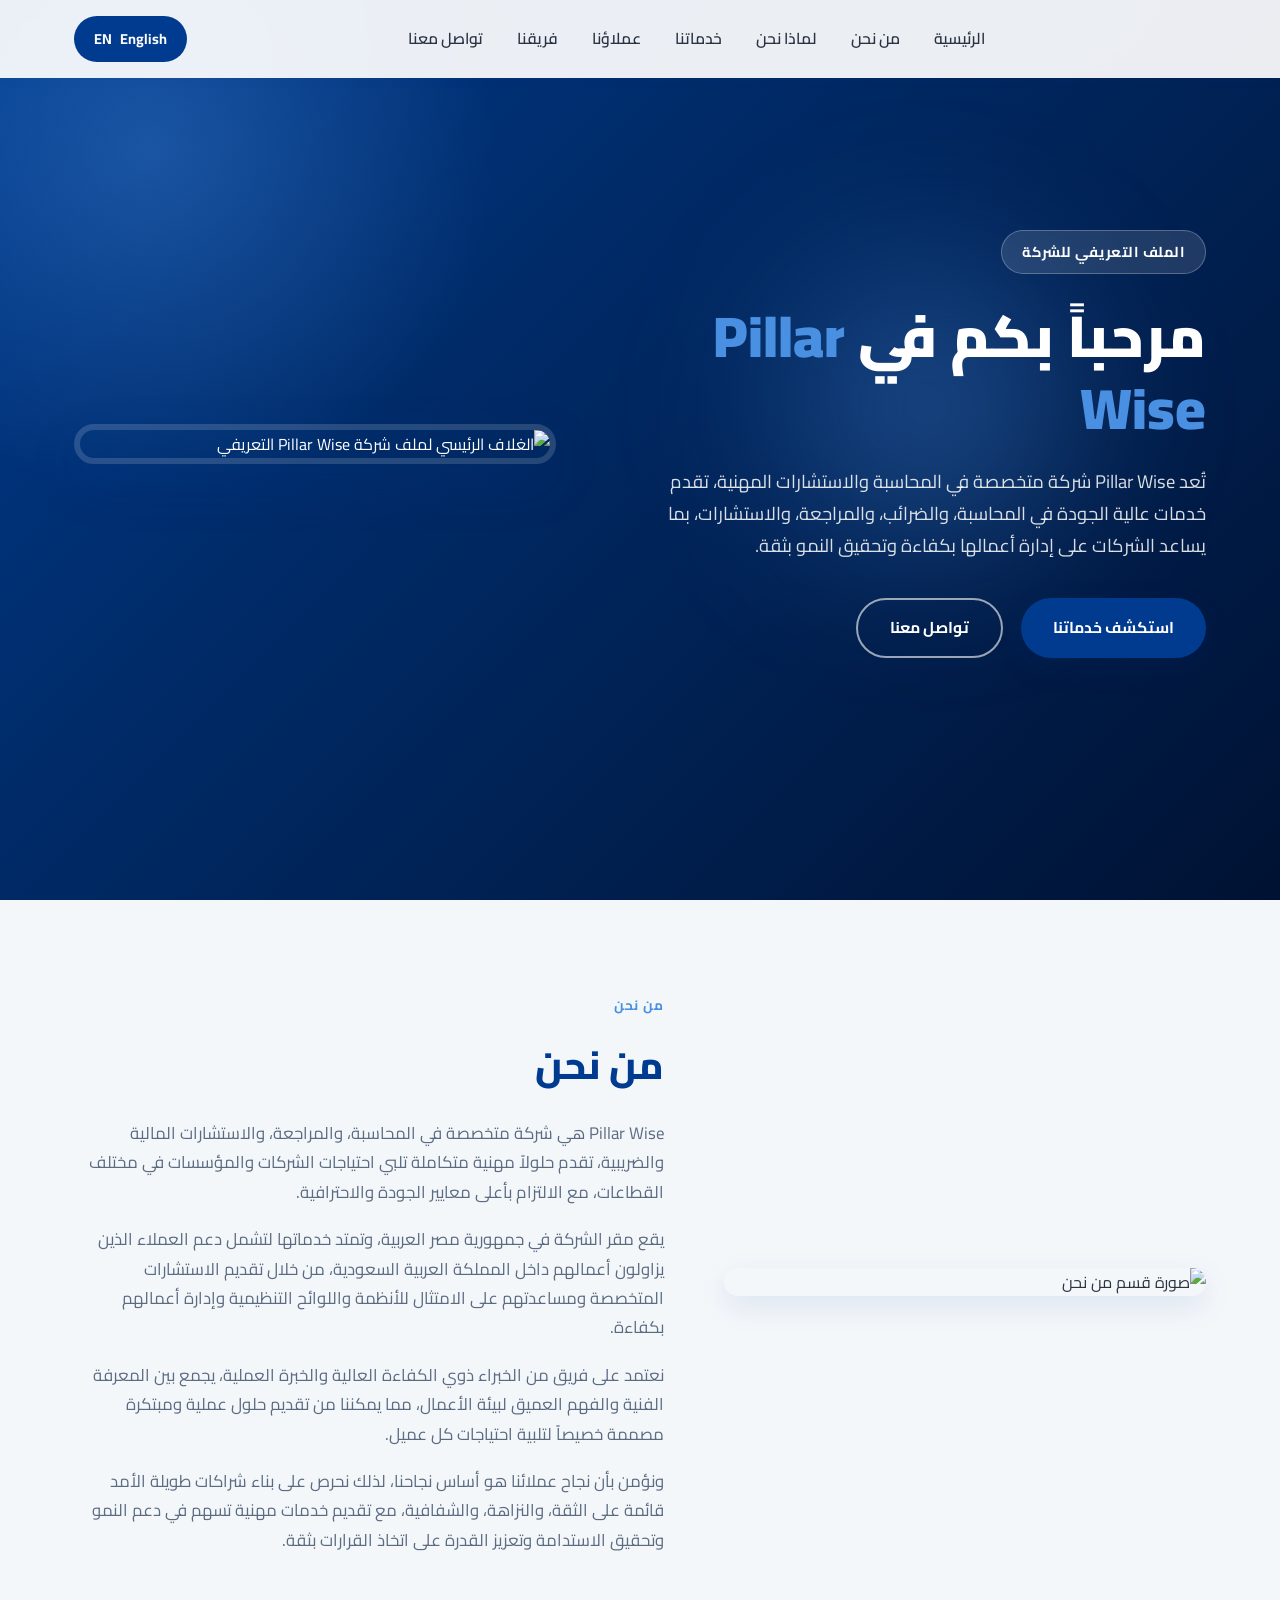
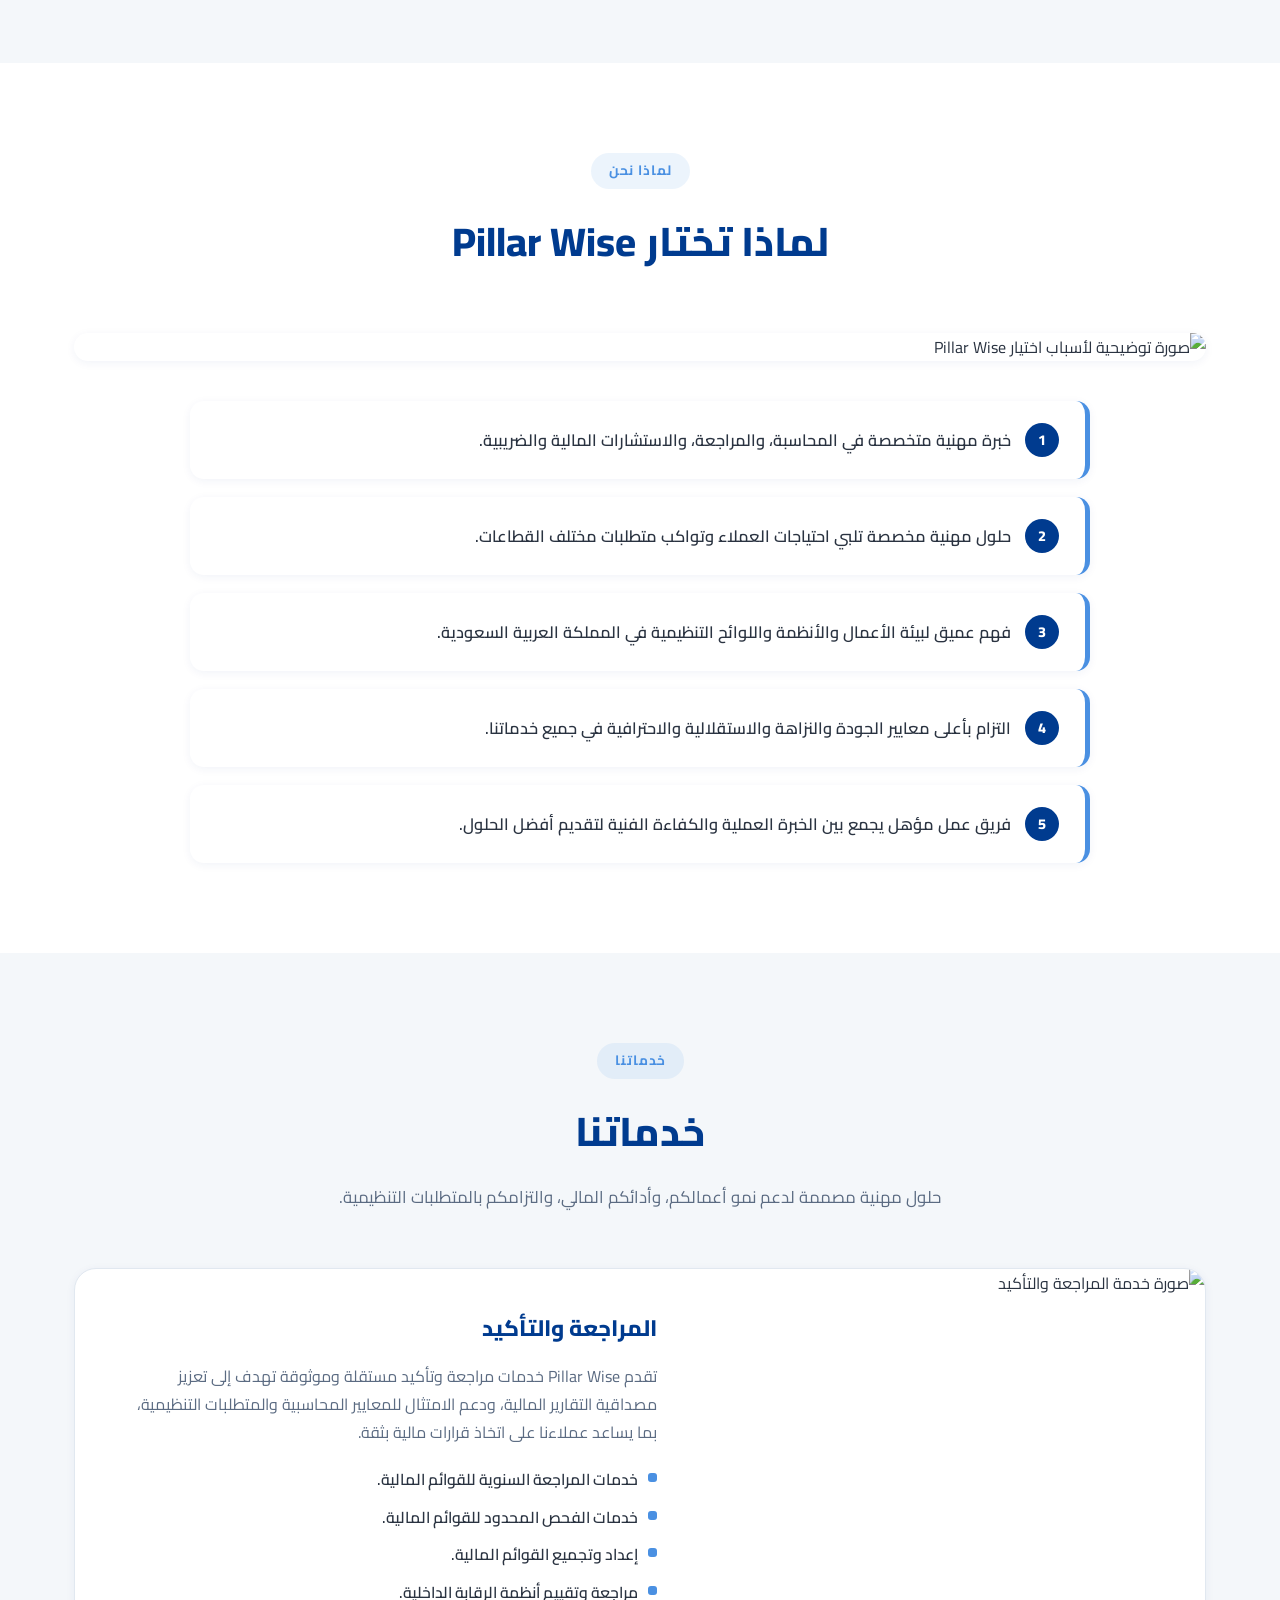
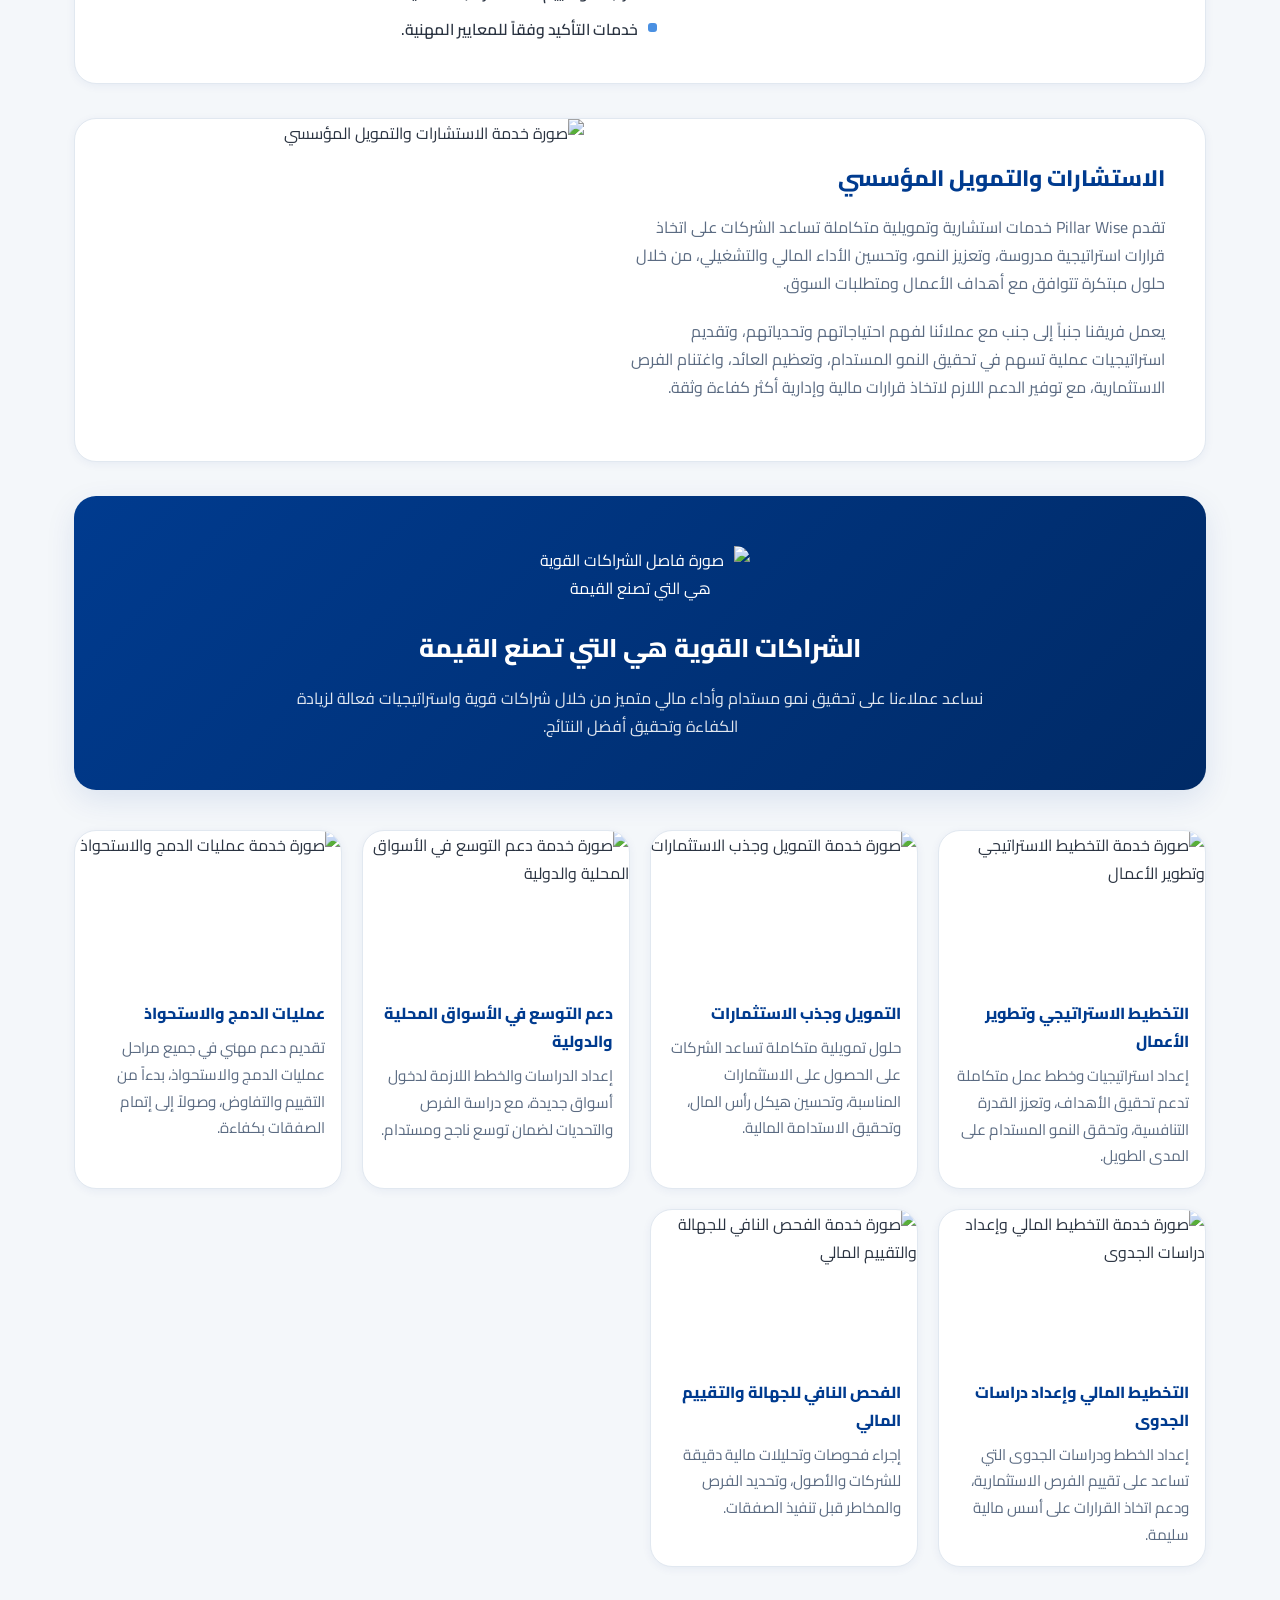
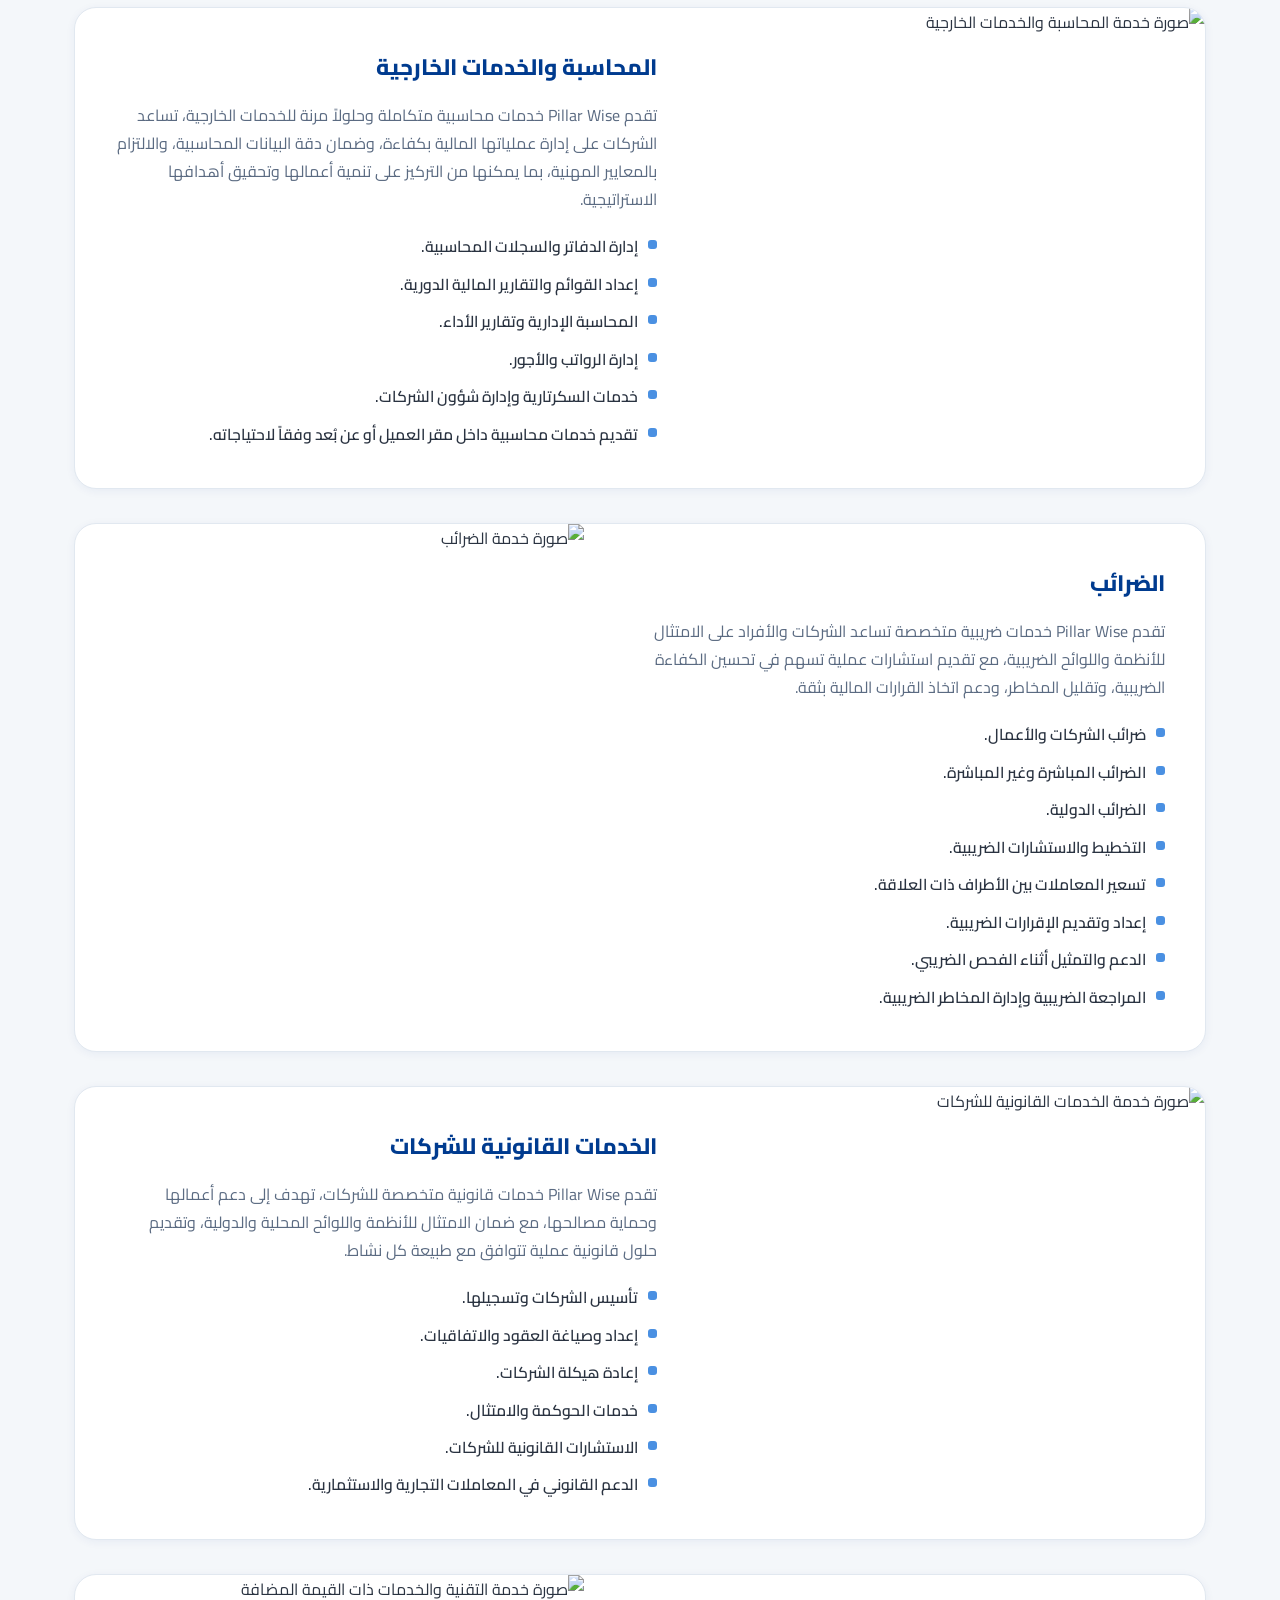
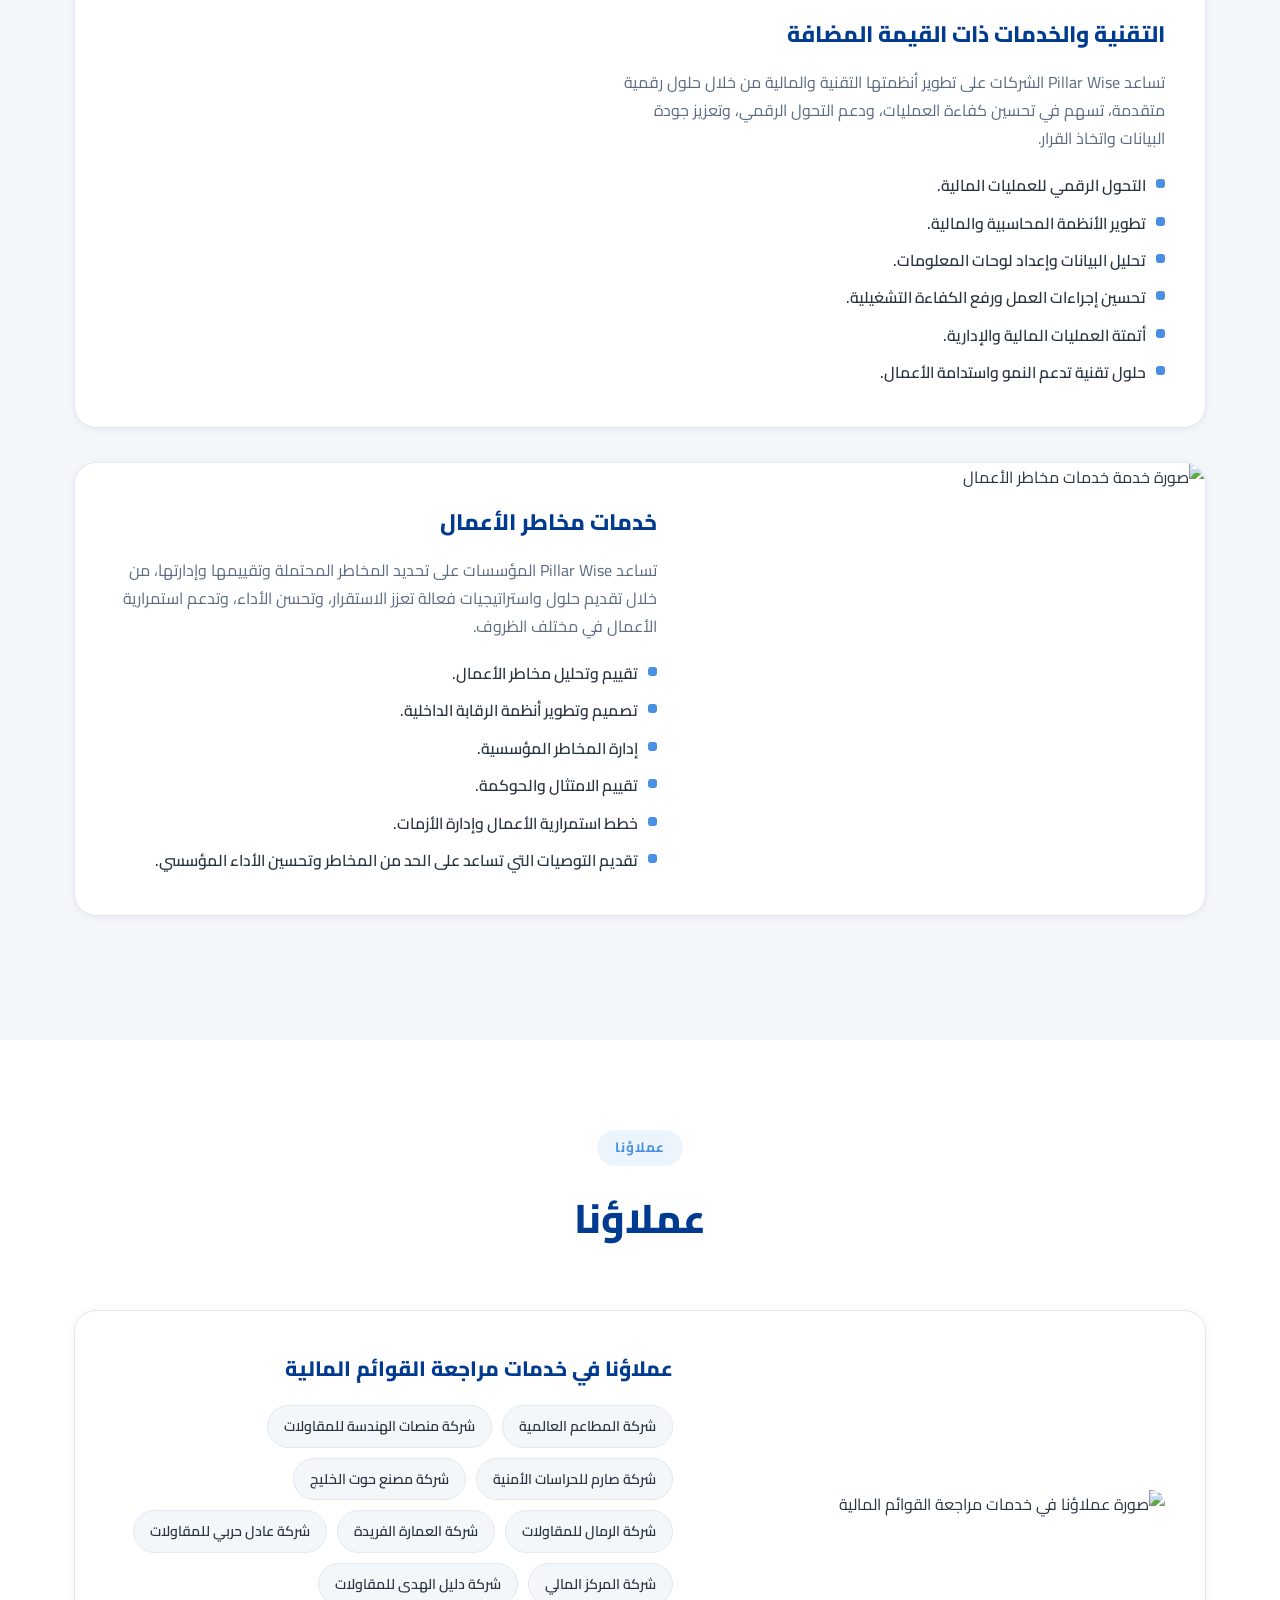
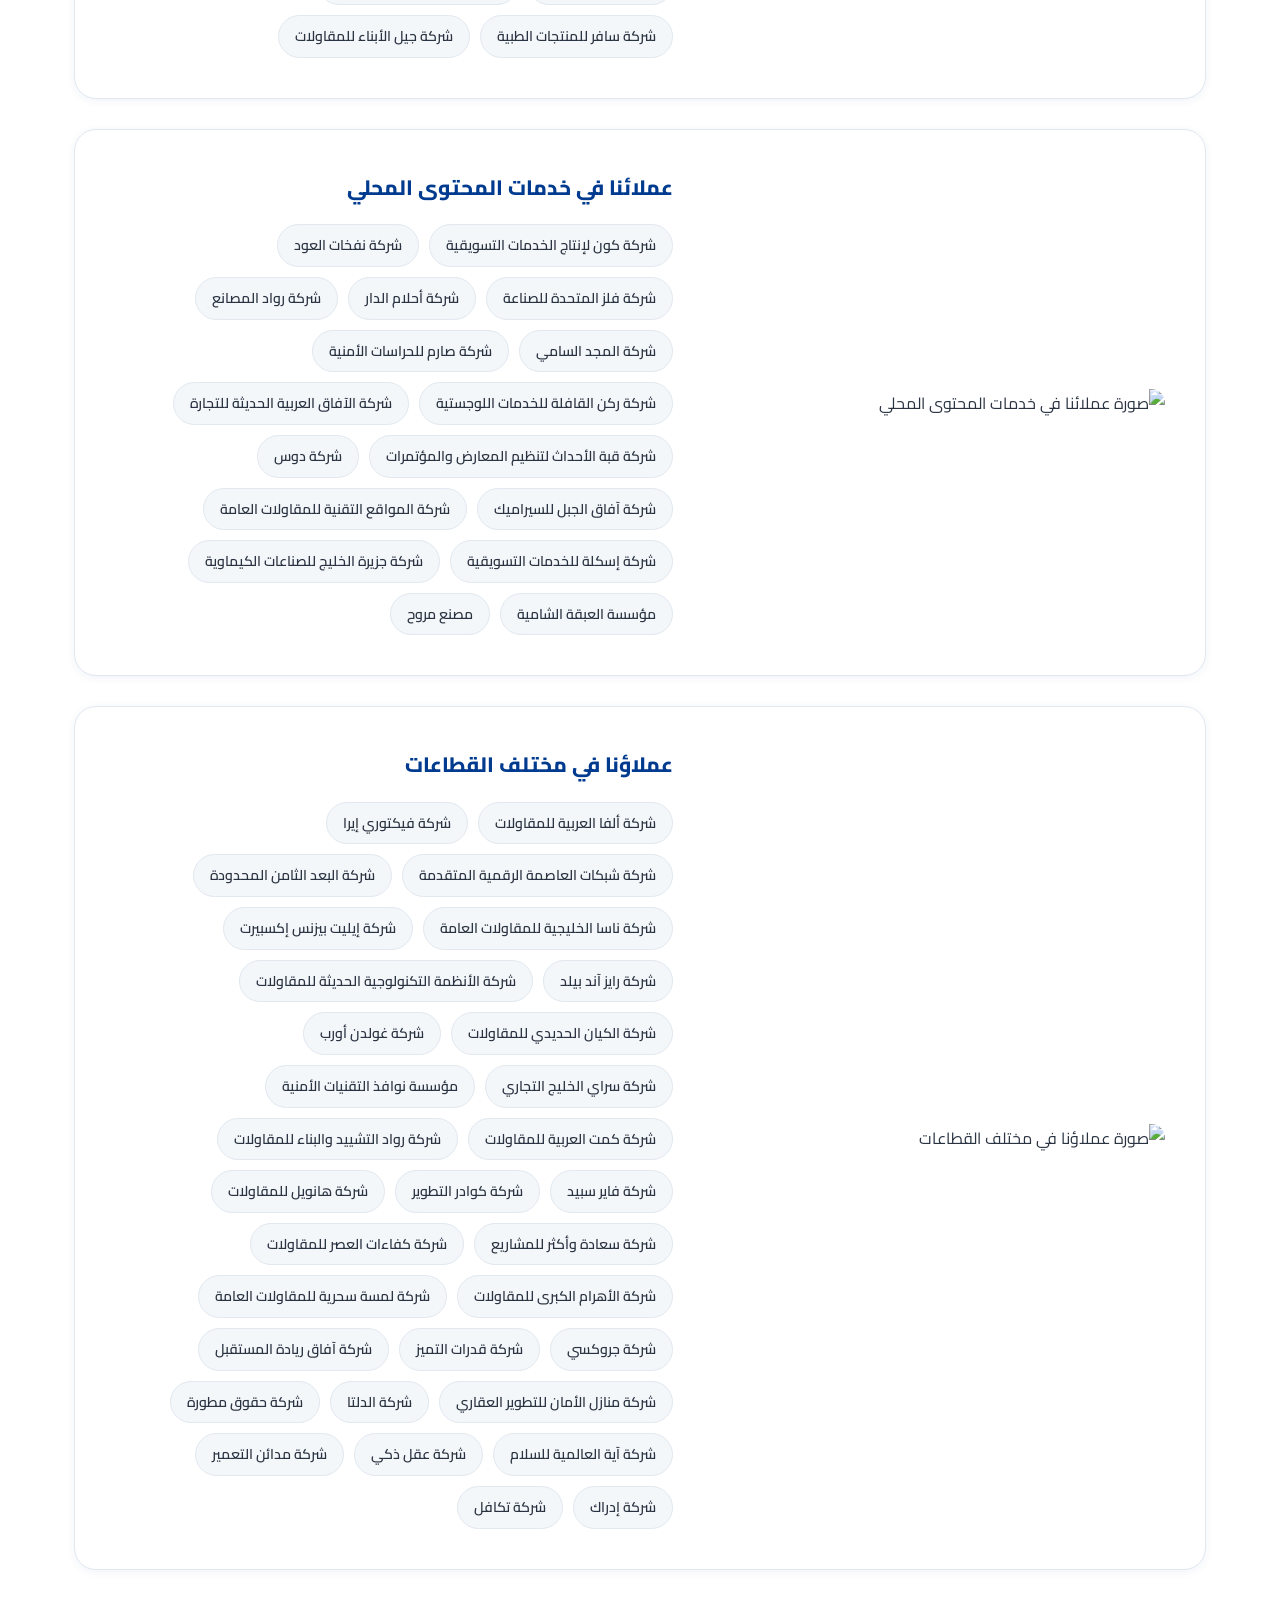
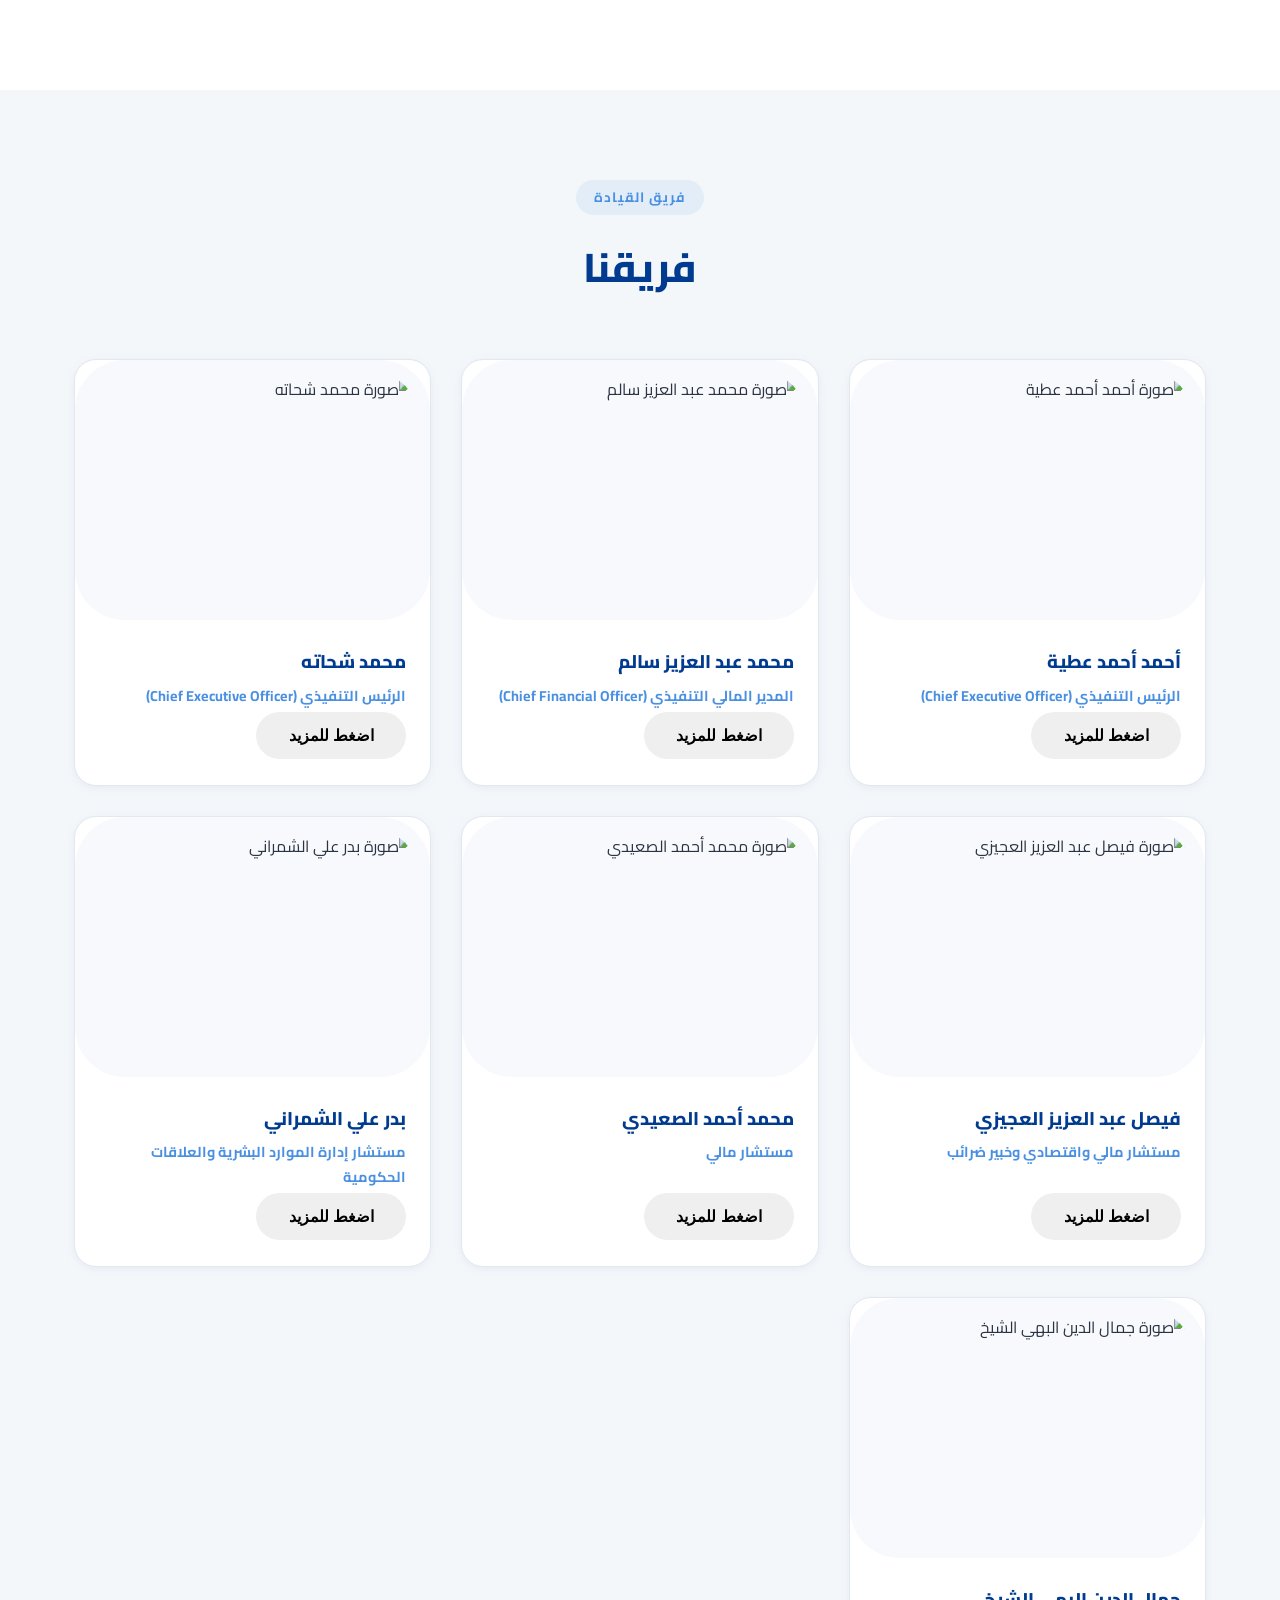
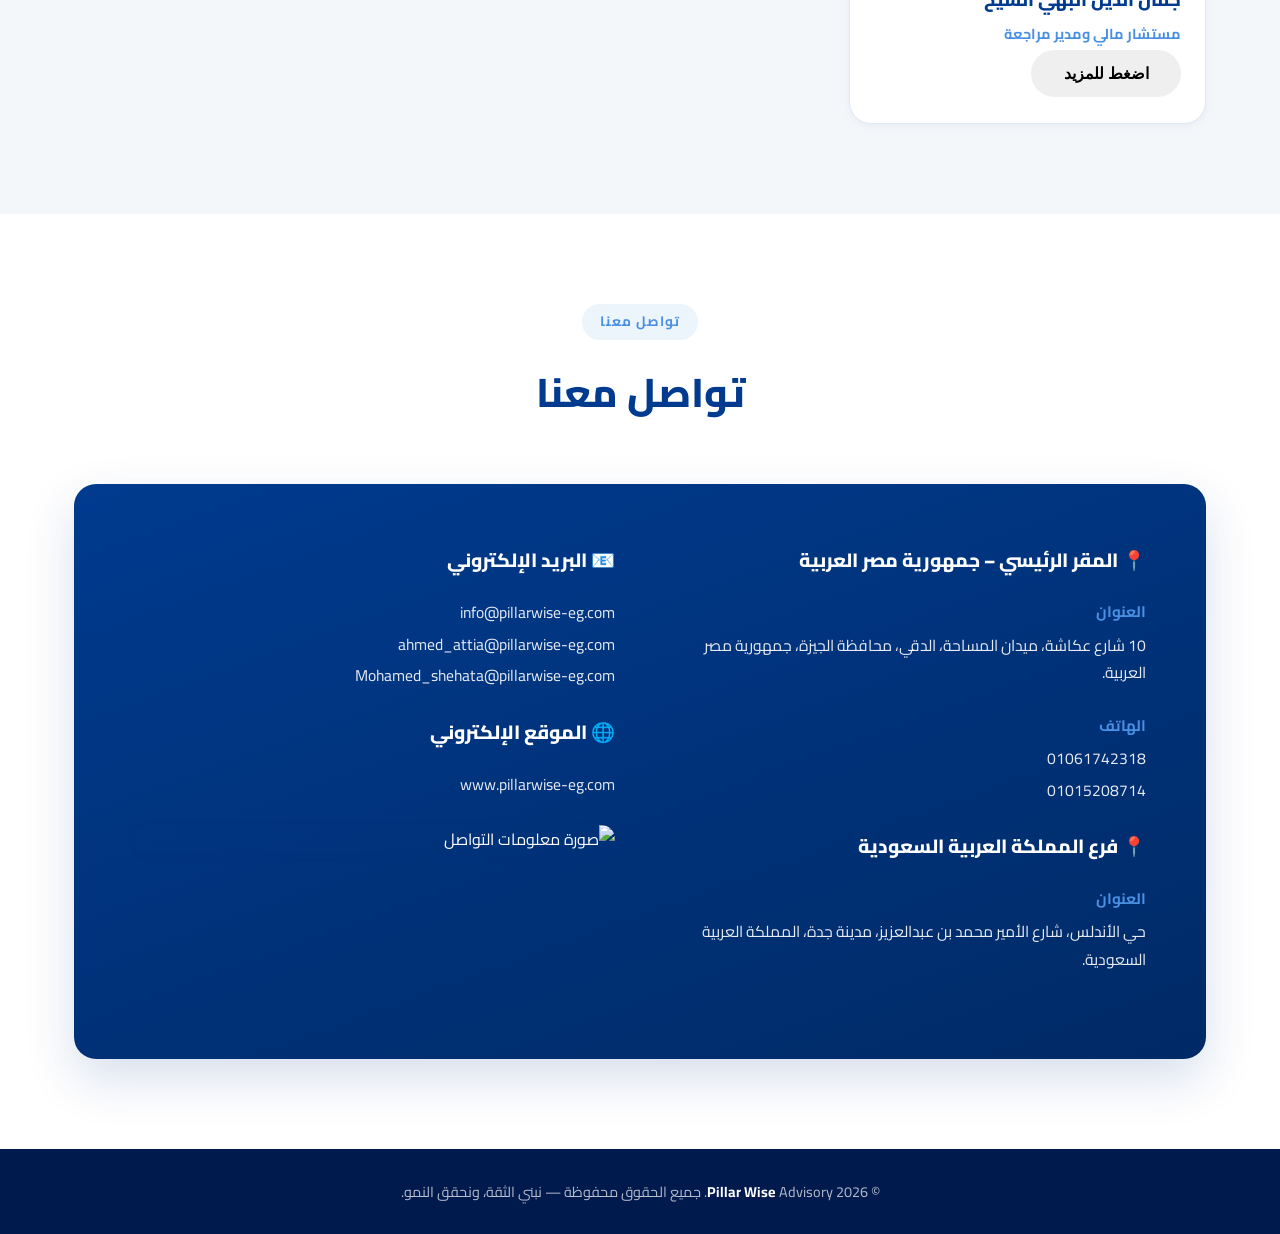
==== index-ar.html @ 4991ae5d "Add files via upload" ====
<!DOCTYPE html>
<html lang="ar" dir="rtl">
<head>
<meta charset="UTF-8">
<meta name="viewport" content="width=device-width, initial-scale=1.0">
<title>Pillar Wise Advisory | الملف التعريفي للشركة</title>
<meta name="description" content="Pillar Wise - شركة متخصصة في المحاسبة والاستشارات المهنية، تقدم خدمات المحاسبة والضرائب والمراجعة والاستشارات في مصر والمملكة العربية السعودية.">
<link rel="preconnect" href="https://fonts.googleapis.com">
<link rel="preconnect" href="https://fonts.gstatic.com" crossorigin>
<link href="https://fonts.googleapis.com/css2?family=Cairo:wght@400;500;600;700;800;900&display=swap" rel="stylesheet">
<link rel="stylesheet" href="style.css">
</head>
<body class="lang-ar">

<!-- ============ شريط التنقل ============ -->
<header class="navbar">
  <div class="container">
    <a href="#home" class="navbar-logo">
      <!-- <span class="logo-mark">WP</span>
      Pillar Wise -->
      <img src="logo.png" alt="" srcset="">
    </a>

    <nav class="navbar-links" id="navLinks">
      <a href="#home">الرئيسية</a>
      <a href="#about">من نحن</a>
      <a href="#why">لماذا نحن</a>
      <a href="#services">خدماتنا</a>
      <a href="#clients">عملاؤنا</a>
      <a href="#team">فريقنا</a>
      <a href="#contact">تواصل معنا</a>
    </nav>

    <div class="navbar-actions">
      <a href="index-eng.html" class="lang-switch">
        <span class="full">English</span>
        <span>EN</span>
      </a>
      <button class="nav-toggle" id="navToggle" aria-label="فتح القائمة">
        <span></span><span></span><span></span>
      </button>
    </div>
  </div>
</header>

<!-- ============ الصفحة الرئيسية / الغلاف (صفحة 1) ============ -->
<section class="hero" id="home">
  <div class="container">
    <div class="hero-text">
      <span class="tagline">الملف التعريفي للشركة</span>
      <h1>مرحباً بكم في <span>Pillar Wise</span></h1>
      <p>تُعد Pillar Wise شركة متخصصة في المحاسبة والاستشارات المهنية، تقدم خدمات عالية الجودة في المحاسبة، والضرائب، والمراجعة، والاستشارات، بما يساعد الشركات على إدارة أعمالها بكفاءة وتحقيق النمو بثقة.</p>
      <div class="hero-actions">
        <a href="#services" class="btn btn-primary">استكشف خدماتنا</a>
        <a href="#contact" class="btn btn-outline">تواصل معنا</a>
      </div>
    </div>
    <div class="hero-image">
      <!-- صورة الغلاف: مرحباً بكم في Pillar Wise -->
      <img src="img_Ar/1.png" alt="الغلاف الرئيسي لملف شركة Pillar Wise التعريفي">
    </div>
  </div>
</section>

<!-- ============ من نحن (صفحة 2) ============ -->
<section id="about">
  <div class="container about-grid">
    <div class="about-image">
      <!-- صورة قسم "من نحن" -->
      <img src="img_Ar/2.png" alt="صورة قسم من نحن">
    </div>
    <div class="about-text">
      <span class="eyebrow">من نحن</span>
      <h2>من نحن</h2>
      <p>Pillar Wise هي شركة متخصصة في المحاسبة، والمراجعة، والاستشارات المالية والضريبية، تقدم حلولاً مهنية متكاملة تلبي احتياجات الشركات والمؤسسات في مختلف القطاعات، مع الالتزام بأعلى معايير الجودة والاحترافية.</p>
      <p>يقع مقر الشركة في جمهورية مصر العربية، وتمتد خدماتها لتشمل دعم العملاء الذين يزاولون أعمالهم داخل المملكة العربية السعودية، من خلال تقديم الاستشارات المتخصصة ومساعدتهم على الامتثال للأنظمة واللوائح التنظيمية وإدارة أعمالهم بكفاءة.</p>
      <p>نعتمد على فريق من الخبراء ذوي الكفاءة العالية والخبرة العملية، يجمع بين المعرفة الفنية والفهم العميق لبيئة الأعمال، مما يمكننا من تقديم حلول عملية ومبتكرة مصممة خصيصاً لتلبية احتياجات كل عميل.</p>
      <p>ونؤمن بأن نجاح عملائنا هو أساس نجاحنا، لذلك نحرص على بناء شراكات طويلة الأمد قائمة على الثقة، والنزاهة، والشفافية، مع تقديم خدمات مهنية تسهم في دعم النمو وتحقيق الاستدامة وتعزيز القدرة على اتخاذ القرارات بثقة.</p>
    </div>
  </div>
</section>

<!-- ============ لماذا تختار Pillar Wise (صفحة 3) ============ -->
<section class="section-alt" id="why">
  <div class="container">
    <div class="section-header">
      <span class="eyebrow">لماذا نحن</span>
      <h2>لماذا تختار Pillar Wise</h2>
    </div>
    <!-- صورة قسم لماذا تختار Pillar Wise -->
    <div class="section-tag-img" style="margin-bottom:40px;">
      <img src="img_Ar/3.png" alt="صورة توضيحية لأسباب اختيار Pillar Wise">
    </div>
    <ul class="why-list">
      <li><span class="num">1</span> خبرة مهنية متخصصة في المحاسبة، والمراجعة، والاستشارات المالية والضريبية.</li>
      <li><span class="num">2</span> حلول مهنية مخصصة تلبي احتياجات العملاء وتواكب متطلبات مختلف القطاعات.</li>
      <li><span class="num">3</span> فهم عميق لبيئة الأعمال والأنظمة واللوائح التنظيمية في المملكة العربية السعودية.</li>
      <li><span class="num">4</span> التزام بأعلى معايير الجودة والنزاهة والاستقلالية والاحترافية في جميع خدماتنا.</li>
      <li><span class="num">5</span> فريق عمل مؤهل يجمع بين الخبرة العملية والكفاءة الفنية لتقديم أفضل الحلول.</li>
    </ul>
  </div>
</section>

<!-- ============ خدماتنا (صفحات 4-17) ============ -->
<section id="services">
  <div class="container">
    <div class="section-header">
      <span class="eyebrow">خدماتنا</span>
      <h2>خدماتنا</h2>
      <p>حلول مهنية مصممة لدعم نمو أعمالكم، وأدائكم المالي، والتزامكم بالمتطلبات التنظيمية.</p>
    </div>

    <!-- خدمة: المراجعة والتأكيد (صفحة 4) -->
    <div class="service-block">
      <div class="service-image">
        <!-- صورة قسم المراجعة والتأكيد -->
        <img src="img_Ar/4.png" alt="صورة خدمة المراجعة والتأكيد">
      </div>
      <div class="service-content">
        <h3>المراجعة والتأكيد</h3>
        <p>تقدم Pillar Wise خدمات مراجعة وتأكيد مستقلة وموثوقة تهدف إلى تعزيز مصداقية التقارير المالية، ودعم الامتثال للمعايير المحاسبية والمتطلبات التنظيمية، بما يساعد عملاءنا على اتخاذ قرارات مالية بثقة.</p>
        <ul>
          <li>خدمات المراجعة السنوية للقوائم المالية.</li>
          <li>خدمات الفحص المحدود للقوائم المالية.</li>
          <li>إعداد وتجميع القوائم المالية.</li>
          <li>مراجعة وتقييم أنظمة الرقابة الداخلية.</li>
          <li>خدمات التأكيد وفقاً للمعايير المهنية.</li>
        </ul>
      </div>
    </div>

    <!-- خدمة: الاستشارات والتمويل المؤسسي - مقدمة (صفحة 5) -->
    <div class="service-block reverse">
      <div class="service-content">
        <h3>الاستشارات والتمويل المؤسسي</h3>
        <p>تقدم Pillar Wise خدمات استشارية وتمويلية متكاملة تساعد الشركات على اتخاذ قرارات استراتيجية مدروسة، وتعزيز النمو، وتحسين الأداء المالي والتشغيلي، من خلال حلول مبتكرة تتوافق مع أهداف الأعمال ومتطلبات السوق.</p>
        <p>يعمل فريقنا جنباً إلى جنب مع عملائنا لفهم احتياجاتهم وتحدياتهم، وتقديم استراتيجيات عملية تسهم في تحقيق النمو المستدام، وتعظيم العائد، واغتنام الفرص الاستثمارية، مع توفير الدعم اللازم لاتخاذ قرارات مالية وإدارية أكثر كفاءة وثقة.</p>
      </div>
      <div class="service-image">
        <!-- صورة قسم الاستشارات والتمويل المؤسسي -->
        <img src="img_Ar/5.png" alt="صورة خدمة الاستشارات والتمويل المؤسسي">
      </div>
    </div>

    <!-- شعار/فاصل قسم الاستشارات: الشراكات القوية هي التي تصنع القيمة (صفحة 6) -->
    <div class="subservice-intro-block">
      <!-- صورة فاصل الشراكات القوية -->
      <img src="img_Ar/6.png" alt="صورة فاصل الشراكات القوية هي التي تصنع القيمة" style="margin: 0 auto 24px; max-width:220px;">
      <h3>الشراكات القوية هي التي تصنع القيمة</h3>
      <p>نساعد عملاءنا على تحقيق نمو مستدام وأداء مالي متميز من خلال شراكات قوية واستراتيجيات فعالة لزيادة الكفاءة وتحقيق أفضل النتائج.</p>
    </div>

    <!-- الخدمات الفرعية الست ضمن الاستشارات والتمويل المؤسسي (صفحات 7-12) -->
    <div class="subservice-grid">
      <div class="subservice-card">
        <!-- التخطيط الاستراتيجي وتطوير الأعمال -->
        <img src="img_Ar/7.png" alt="صورة خدمة التخطيط الاستراتيجي وتطوير الأعمال">
        <div class="subservice-body">
          <h4>التخطيط الاستراتيجي وتطوير الأعمال</h4>
          <p>إعداد استراتيجيات وخطط عمل متكاملة تدعم تحقيق الأهداف، وتعزز القدرة التنافسية، وتحقق النمو المستدام على المدى الطويل.</p>
        </div>
      </div>
      <div class="subservice-card">
        <!-- التمويل وجذب الاستثمارات -->
        <img src="img_Ar/8.png" alt="صورة خدمة التمويل وجذب الاستثمارات">
        <div class="subservice-body">
          <h4>التمويل وجذب الاستثمارات</h4>
          <p>حلول تمويلية متكاملة تساعد الشركات على الحصول على الاستثمارات المناسبة، وتحسين هيكل رأس المال، وتحقيق الاستدامة المالية.</p>
        </div>
      </div>
      <div class="subservice-card">
        <!-- دعم التوسع في الأسواق المحلية والدولية -->
        <img src="img_Ar/9.png" alt="صورة خدمة دعم التوسع في الأسواق المحلية والدولية">
        <div class="subservice-body">
          <h4>دعم التوسع في الأسواق المحلية والدولية</h4>
          <p>إعداد الدراسات والخطط اللازمة لدخول أسواق جديدة، مع دراسة الفرص والتحديات لضمان توسع ناجح ومستدام.</p>
        </div>
      </div>
      <div class="subservice-card">
        <!-- عمليات الدمج والاستحواذ -->
        <img src="img_Ar/10.png" alt="صورة خدمة عمليات الدمج والاستحواذ">
        <div class="subservice-body">
          <h4>عمليات الدمج والاستحواذ</h4>
          <p>تقديم دعم مهني في جميع مراحل عمليات الدمج والاستحواذ، بدءاً من التقييم والتفاوض، وصولاً إلى إتمام الصفقات بكفاءة.</p>
        </div>
      </div>
      <div class="subservice-card">
        <!-- التخطيط المالي وإعداد دراسات الجدوى -->
        <img src="img_Ar/11.png" alt="صورة خدمة التخطيط المالي وإعداد دراسات الجدوى">
        <div class="subservice-body">
          <h4>التخطيط المالي وإعداد دراسات الجدوى</h4>
          <p>إعداد الخطط ودراسات الجدوى التي تساعد على تقييم الفرص الاستثمارية، ودعم اتخاذ القرارات على أسس مالية سليمة.</p>
        </div>
      </div>
      <div class="subservice-card">
        <!-- الفحص النافي للجهالة والتقييم المالي -->
        <img src="img_Ar/12.png" alt="صورة خدمة الفحص النافي للجهالة والتقييم المالي">
        <div class="subservice-body">
          <h4>الفحص النافي للجهالة والتقييم المالي</h4>
          <p>إجراء فحوصات وتحليلات مالية دقيقة للشركات والأصول، وتحديد الفرص والمخاطر قبل تنفيذ الصفقات.</p>
        </div>
      </div>
    </div>

    <!-- خدمة: المحاسبة والخدمات الخارجية (صفحة 13) -->
    <div class="service-block">
      <div class="service-image">
        <!-- صورة قسم المحاسبة والخدمات الخارجية -->
        <img src="img_Ar/13.png" alt="صورة خدمة المحاسبة والخدمات الخارجية">
      </div>
      <div class="service-content">
        <h3>المحاسبة والخدمات الخارجية</h3>
        <p>تقدم Pillar Wise خدمات محاسبية متكاملة وحلولاً مرنة للخدمات الخارجية، تساعد الشركات على إدارة عملياتها المالية بكفاءة، وضمان دقة البيانات المحاسبية، والالتزام بالمعايير المهنية، بما يمكنها من التركيز على تنمية أعمالها وتحقيق أهدافها الاستراتيجية.</p>
        <ul>
          <li>إدارة الدفاتر والسجلات المحاسبية.</li>
          <li>إعداد القوائم والتقارير المالية الدورية.</li>
          <li>المحاسبة الإدارية وتقارير الأداء.</li>
          <li>إدارة الرواتب والأجور.</li>
          <li>خدمات السكرتارية وإدارة شؤون الشركات.</li>
          <li>تقديم خدمات محاسبية داخل مقر العميل أو عن بُعد وفقاً لاحتياجاته.</li>
        </ul>
      </div>
    </div>

    <!-- خدمة: الضرائب (صفحة 14) -->
    <div class="service-block reverse">
      <div class="service-content">
        <h3>الضرائب</h3>
        <p>تقدم Pillar Wise خدمات ضريبية متخصصة تساعد الشركات والأفراد على الامتثال للأنظمة واللوائح الضريبية، مع تقديم استشارات عملية تسهم في تحسين الكفاءة الضريبية، وتقليل المخاطر، ودعم اتخاذ القرارات المالية بثقة.</p>
        <ul>
          <li>ضرائب الشركات والأعمال.</li>
          <li>الضرائب المباشرة وغير المباشرة.</li>
          <li>الضرائب الدولية.</li>
          <li>التخطيط والاستشارات الضريبية.</li>
          <li>تسعير المعاملات بين الأطراف ذات العلاقة.</li>
          <li>إعداد وتقديم الإقرارات الضريبية.</li>
          <li>الدعم والتمثيل أثناء الفحص الضريبي.</li>
          <li>المراجعة الضريبية وإدارة المخاطر الضريبية.</li>
        </ul>
      </div>
      <div class="service-image">
        <!-- صورة قسم الضرائب -->
        <img src="img_Ar/14.png" alt="صورة خدمة الضرائب">
      </div>
    </div>

    <!-- خدمة: الخدمات القانونية للشركات (صفحة 15) -->
    <div class="service-block">
      <div class="service-image">
        <!-- صورة قسم الخدمات القانونية للشركات -->
        <img src="img_Ar/15.png" alt="صورة خدمة الخدمات القانونية للشركات">
      </div>
      <div class="service-content">
        <h3>الخدمات القانونية للشركات</h3>
        <p>تقدم Pillar Wise خدمات قانونية متخصصة للشركات، تهدف إلى دعم أعمالها وحماية مصالحها، مع ضمان الامتثال للأنظمة واللوائح المحلية والدولية، وتقديم حلول قانونية عملية تتوافق مع طبيعة كل نشاط.</p>
        <ul>
          <li>تأسيس الشركات وتسجيلها.</li>
          <li>إعداد وصياغة العقود والاتفاقيات.</li>
          <li>إعادة هيكلة الشركات.</li>
          <li>خدمات الحوكمة والامتثال.</li>
          <li>الاستشارات القانونية للشركات.</li>
          <li>الدعم القانوني في المعاملات التجارية والاستثمارية.</li>
        </ul>
      </div>
    </div>

    <!-- خدمة: التقنية والخدمات ذات القيمة المضافة (صفحة 16) -->
    <div class="service-block reverse">
      <div class="service-content">
        <h3>التقنية والخدمات ذات القيمة المضافة</h3>
        <p>تساعد Pillar Wise الشركات على تطوير أنظمتها التقنية والمالية من خلال حلول رقمية متقدمة، تسهم في تحسين كفاءة العمليات، ودعم التحول الرقمي، وتعزيز جودة البيانات واتخاذ القرار.</p>
        <ul>
          <li>التحول الرقمي للعمليات المالية.</li>
          <li>تطوير الأنظمة المحاسبية والمالية.</li>
          <li>تحليل البيانات وإعداد لوحات المعلومات.</li>
          <li>تحسين إجراءات العمل ورفع الكفاءة التشغيلية.</li>
          <li>أتمتة العمليات المالية والإدارية.</li>
          <li>حلول تقنية تدعم النمو واستدامة الأعمال.</li>
        </ul>
      </div>
      <div class="service-image">
        <!-- صورة قسم التقنية والخدمات ذات القيمة المضافة -->
        <img src="img_Ar/16.png" alt="صورة خدمة التقنية والخدمات ذات القيمة المضافة">
      </div>
    </div>

    <!-- خدمة: خدمات مخاطر الأعمال (صفحة 17) -->
    <div class="service-block">
      <div class="service-image">
        <!-- صورة قسم خدمات مخاطر الأعمال -->
        <img src="img_Ar/17.png" alt="صورة خدمة خدمات مخاطر الأعمال">
      </div>
      <div class="service-content">
        <h3>خدمات مخاطر الأعمال</h3>
        <p>تساعد Pillar Wise المؤسسات على تحديد المخاطر المحتملة وتقييمها وإدارتها، من خلال تقديم حلول واستراتيجيات فعالة تعزز الاستقرار، وتحسن الأداء، وتدعم استمرارية الأعمال في مختلف الظروف.</p>
        <ul>
          <li>تقييم وتحليل مخاطر الأعمال.</li>
          <li>تصميم وتطوير أنظمة الرقابة الداخلية.</li>
          <li>إدارة المخاطر المؤسسية.</li>
          <li>تقييم الامتثال والحوكمة.</li>
          <li>خطط استمرارية الأعمال وإدارة الأزمات.</li>
          <li>تقديم التوصيات التي تساعد على الحد من المخاطر وتحسين الأداء المؤسسي.</li>
        </ul>
      </div>
    </div>

  </div>
</section>

<!-- ============ عملاؤنا (صفحات 18-20) ============ -->
<section class="section-alt" id="clients">
  <div class="container">
    <div class="section-header">
      <span class="eyebrow">عملاؤنا</span>
      <h2>عملاؤنا</h2>
    </div>

    <!-- عملاؤنا في خدمات مراجعة القوائم المالية (صفحة 18) -->
    <div class="clients-block">
      <div>
        <!-- صورة عملاؤنا في خدمات مراجعة القوائم المالية -->
        <img src="img_Ar/18.png" alt="صورة عملاؤنا في خدمات مراجعة القوائم المالية">
      </div>
      <div>
        <h3>عملاؤنا في خدمات مراجعة القوائم المالية</h3>
        <div class="client-tags">
          <span>شركة المطاعم العالمية</span><span>شركة منصات الهندسة للمقاولات</span>
          <span>شركة صارم للحراسات الأمنية</span><span>شركة مصنع حوت الخليج</span>
          <span>شركة الرمال للمقاولات</span><span>شركة العمارة الفريدة</span>
          <span>شركة عادل حربي للمقاولات</span><span>شركة المركز المالي</span>
          <span>شركة دليل الهدى للمقاولات</span><span>شركة سافر للمنتجات الطبية</span>
          <span>شركة جيل الأبناء للمقاولات</span>
        </div>
      </div>
    </div>

    <!-- عملائنا في خدمات المحتوى المحلي (صفحة 19) -->
    <div class="clients-block">
      <div>
        <!-- صورة عملائنا في خدمات المحتوى المحلي -->
        <img src="img_Ar/19.png" alt="صورة عملائنا في خدمات المحتوى المحلي">
      </div>
      <div>
        <h3>عملائنا في خدمات المحتوى المحلي</h3>
        <div class="client-tags">
          <span>شركة كون لإنتاج الخدمات التسويقية</span><span>شركة نفخات العود</span>
          <span>شركة فلز المتحدة للصناعة</span><span>شركة أحلام الدار</span>
          <span>شركة رواد المصانع</span><span>شركة المجد السامي</span>
          <span>شركة صارم للحراسات الأمنية</span><span>شركة ركن القافلة للخدمات اللوجستية</span>
          <span>شركة الآفاق العربية الحديثة للتجارة</span><span>شركة قبة الأحداث لتنظيم المعارض والمؤتمرات</span>
          <span>شركة دوس</span><span>شركة آفاق الجبل للسيراميك</span>
          <span>شركة المواقع التقنية للمقاولات العامة</span><span>شركة إسكلة للخدمات التسويقية</span>
          <span>شركة جزيرة الخليج للصناعات الكيماوية</span><span>مؤسسة العبقة الشامية</span>
          <span>مصنع مروح</span>
        </div>
      </div>
    </div>

    <!-- عملاؤنا في مختلف القطاعات (صفحة 20) -->
    <div class="clients-block">
      <div>
        <!-- صورة عملاؤنا في مختلف القطاعات -->
        <img src="img_Ar/20.png" alt="صورة عملاؤنا في مختلف القطاعات">
      </div>
      <div>
        <h3>عملاؤنا في مختلف القطاعات</h3>
        <div class="client-tags">
          <span>شركة ألفا العربية للمقاولات</span><span>شركة فيكتوري إيرا</span>
          <span>شركة شبكات العاصمة الرقمية المتقدمة</span><span>شركة البعد الثامن المحدودة</span>
          <span>شركة ناسا الخليجية للمقاولات العامة</span><span>شركة إيليت بيزنس إكسبيرت</span>
          <span>شركة رايز آند بيلد</span><span>شركة الأنظمة التكنولوجية الحديثة للمقاولات</span>
          <span>شركة الكيان الحديدي للمقاولات</span><span>شركة غولدن أورب</span>
          <span>شركة سراي الخليج التجاري</span><span>مؤسسة نوافذ التقنيات الأمنية</span>
          <span>شركة كمت العربية للمقاولات</span><span>شركة رواد التشييد والبناء للمقاولات</span>
          <span>شركة فاير سبيد</span><span>شركة كوادر التطوير</span>
          <span>شركة هانويل للمقاولات</span><span>شركة سعادة وأكثر للمشاريع</span>
          <span>شركة كفاءات العصر للمقاولات</span><span>شركة الأهرام الكبرى للمقاولات</span>
          <span>شركة لمسة سحرية للمقاولات العامة</span><span>شركة جروكسي</span>
          <span>شركة قدرات التميز</span><span>شركة آفاق ريادة المستقبل</span>
          <span>شركة منازل الأمان للتطوير العقاري</span><span>شركة الدلتا</span>
          <span>شركة حقوق مطورة</span><span>شركة آية العالمية للسلام</span>
          <span>شركة عقل ذكي</span><span>شركة مدائن التعمير</span>
          <span>شركة إدراك</span><span>شركة تكافل</span>
        </div>
      </div>
    </div>
  </div>
</section>

<!-- ============ فريقنا (صفحات 21-27) ============ -->
<section id="team">
  <div class="container">
    <div class="section-header">
      <span class="eyebrow">فريق القيادة</span>
      <h2>فريقنا</h2>
    </div>
    <div class="team-grid">

      <!-- عضو الفريق 1: أحمد أحمد عطية (صفحة 21) -->
      <div class="team-card" data-id="1" data-name="أحمد أحمد عطية" data-cv="cv/1.pdf" data-role="الرئيس التنفيذي (Chief Executive Officer)" data-title2="فريق القيادة" data-bio="يتمتع الدكتور/ أحمد أحمد عطية بخبرة مهنية واسعة في مجالات المحاسبة والمراجعة المالية والإدارة التنفيذية، حيث يمتلك سجلاً حافلاً في تقديم الخدمات المهنية والاستشارية وفق أعلى المعايير المحلية والدولية. يشغل منصب مراقب حسابات معتمد لشركات الأموال، وهو عضو الجمعية المصرية للمحاسبين والمراجعين (ESAA)، وحاصل على درجة الدكتوراه في المحاسبة، إلى جانب درجة الماجستير المهني في المحاسبة المالية، ويتمتع كذلك بالأهلية المهنية للانضمام إلى جمعية المحاسبين القانونيين المعتمدين (ACCA). على مدار مسيرته المهنية، تولى الإشراف على العديد من أعمال المراجعة والاستشارات المالية لعدد من الشركات والمؤسسات في مختلف القطاعات، وأسهم في تعزيز أنظمة الحوكمة والرقابة المالية، وضمان الامتثال للمتطلبات التنظيمية، وإعداد ومراجعة القوائم المالية وفقاً للمعايير المهنية المعتمدة. ويتميز بخبرة متقدمة في التخطيط المالي، وتحليل الأداء، ودعم الإدارة التنفيذية في اتخاذ القرارات الاستراتيجية، إلى جانب قدرته على بناء وإدارة فرق عمل عالية الكفاءة، بما يسهم في تحقيق النمو المستدام ورفع كفاءة الأداء المؤسسي. ويؤمن الدكتور أحمد أحمد عطية بأن المهنية، والنزاهة، والالتزام بمعايير الجودة تمثل الركائز الأساسية لبناء علاقات طويلة الأمد مع العملاء وتحقيق قيمة مضافة تدعم نجاح أعمالهم.">
        <div class="team-photo">
          <img src="img_Ar/21.png" alt="صورة أحمد أحمد عطية">
        </div>
        <div class="team-body">
          <h3>أحمد أحمد عطية</h3>
          <div class="role">الرئيس التنفيذي (Chief Executive Officer)</div>
          <button class="btn btn-more open-modal-btn">اضغط للمزيد</button>
        </div>
      </div>

      <!-- عضو الفريق 2: محمد عبد العزيز سالم (صفحة 22) -->
      <div class="team-card" data-id="2" data-name="محمد عبد العزيز سالم" data-cv="cv/2.pdf" data-role="المدير المالي التنفيذي (Chief Financial Officer)" data-title2="فريق القيادة" data-phone="📞 0505436365" data-bio="يتمتع الأستاذ/ محمد عبد العزيز سالم بخبرة مهنية تزيد على خمسة وعشرين عاماً في مجالات الإدارة المالية، والمحاسبة، والمراجعة، وإدارة المخاطر، والتخطيط المالي، حيث تولى قيادة الإدارات المالية لعدد من الشركات الكبرى في قطاعات المقاولات، والتمويل، والصناعة، والتجارة، والاستشارات المالية بالمملكة العربية السعودية. يحمل بكالوريوس التجارة – شعبة المحاسبة من جامعة القاهرة، وماجستير إدارة الأعمال في التمويل (MBA)، كما يحمل زمالة الهيئة السعودية للمراجعين والمحاسبين (SOCPA)، وشهادة مدير مالي معتمد (CFM)، إلى جانب دبلوم في إدارة التكاليف وتحليل الربحية. خلال مسيرته المهنية، قاد عمليات التخطيط المالي، وإعداد الاستراتيجيات والميزانيات، وإدارة المخاطر، والرقابة المالية، والإشراف على إعداد التقارير المالية، وتطوير أنظمة الرقابة الداخلية، وتعزيز الامتثال للأنظمة واللوائح، بما أسهم في رفع كفاءة الأداء المالي وتحقيق النمو المستدام للمؤسسات. ويتميز بخبرة واسعة في الإدارة المالية التنفيذية، وإدارة التدفقات النقدية، والتفاوض مع الجهات التمويلية، وقيادة فرق العمل، وتقديم الحلول والاستراتيجيات المالية التي تدعم استدامة الأعمال وتعزز تحقيق الأهداف الاستراتيجية.">
        <div class="team-photo">
          <img src="img_Ar/22.png" alt="صورة محمد عبد العزيز سالم">
        </div>
        <div class="team-body">
          <h3>محمد عبد العزيز سالم</h3>
          <div class="role">المدير المالي التنفيذي (Chief Financial Officer)</div>
          <button class="btn btn-more open-modal-btn">اضغط للمزيد</button>
        </div>
      </div>

      <!-- عضو الفريق 3: محمد شحاته (صفحة 23) -->
      <div class="team-card" data-id="3" data-name="محمد شحاته" data-cv="cv/3.pdf" data-role="الرئيس التنفيذي (Chief Executive Officer)" data-title2="فريق القيادة" data-bio="يتمتع الأستاذ/ محمد شحاتة بخبرة مهنية متميزة في مجالات المحاسبة والمراجعة والضرائب والقيادة المؤسسية، حيث ساهم على مدار مسيرته المهنية في تقديم حلول مالية واستشارية متكاملة لعدد من الشركات والمؤسسات العاملة في مختلف القطاعات. يشغل منصب مراقب حسابات معتمد لشركات الأموال، وهو عضو الجمعية المصرية للضرائب، كما حصل على دراسات عليا في المحاسبة والمراجعة، ويتمتع بالأهلية المهنية للانضمام إلى الجمعية المصرية للمحاسبين والمراجعين (ESAA). امتدت خبراته لتشمل الإشراف على أعمال المراجعة والمحاسبة، وتعزيز أنظمة الرقابة الداخلية، وضمان الالتزام بالتشريعات المالية والضريبية، إلى جانب تقديم الاستشارات المتخصصة التي تسهم في تحسين الأداء المالي والإداري للمؤسسات. ويمتلك خبرة واسعة في مجالات الرقابة المالية، والامتثال الضريبي، وإدارة المخاطر، وتحليل النظم المالية، بما يمكنه من دعم المؤسسات في اتخاذ القرارات الاستراتيجية وتحقيق أعلى مستويات الكفاءة التشغيلية والاستدامة. ويتميز الأستاذ محمد شحاتة بفكر تحليلي، ونزاهة مهنية، وقدرة على قيادة فرق العمل بكفاءة، مع الالتزام بتطبيق أفضل الممارسات المهنية وتقديم خدمات عالية الجودة تسهم في تحقيق أهداف العملاء وتعزيز نمو أعمالهم.">
        <div class="team-photo">
          <img src="img_Ar/23.png" alt="صورة محمد شحاته">
        </div>
        <div class="team-body">
          <h3>محمد شحاته</h3>
          <div class="role">الرئيس التنفيذي (Chief Executive Officer)</div>
          <button class="btn btn-more open-modal-btn">اضغط للمزيد</button>
        </div>
      </div>

      <!-- عضو الفريق 4: فيصل عبد العزيز العجيزي (صفحة 24) -->
      <div class="team-card" data-id="4" data-name="فيصل عبد العزيز العجيزي" data-cv="cv/4.pdf" data-role="مستشار مالي واقتصادي وخبير ضرائب" data-title2="فريق القيادة" data-phone="📞 0560518627" data-bio="يتمتع الأستاذ/ فيصل عبد العزيز العجيزي بخبرة مهنية تمتد لأكثر من ثلاثين عاماً في مجالات المحاسبة، والمراجعة، والاستشارات المالية والضريبية، والإدارة المالية، حيث شغل العديد من المناصب القيادية في كبرى الشركات ومكاتب المراجعة والاستشارات في المملكة العربية السعودية ودولة الإمارات العربية المتحدة وجمهورية مصر العربية. يشغل منصب محاسب قانوني وخبير ضرائب، ومحكم بوزارة العدل، ويعمل مستشاراً مالياً واقتصادياً، كما يتمتع بخبرة متقدمة في الخدمات الاكتوارية وخسائر الائتمان المتوقعة (ECL) والمحاسبة المهنية للقضايا القانونية. ويحمل درجة بكالوريوس التجارة – شعبة المحاسبة، إلى جانب عدد من الدبلومات المهنية والعضويات في الجمعيات والهيئات المحاسبية المحلية والدولية. وخلال مسيرته المهنية، تولى قيادة إدارات المراجعة والإدارة المالية، والإشراف على أعمال المراجعة الخارجية، والاستشارات المالية، وإدارة المخاطر، والتخطيط المالي، وتطوير أنظمة الرقابة الداخلية، مع ضمان الامتثال للمعايير الدولية للتقارير المالية والأنظمة الضريبية، بما أسهم في تعزيز كفاءة الأداء المالي ودعم اتخاذ القرارات الاستراتيجية للعملاء. ويتميز بخبرة واسعة في إعداد وتحليل التقارير المالية، وإدارة الميزانيات, والرقابة على التكاليف، وقيادة الفرق المالية، وتقديم الحلول والاستراتيجيات المالية التي تدعم النمو المؤسسي والاستدامة وتحقيق أفضل النتائج.">
        <div class="team-photo">
          <img src="img_Ar/24.png" alt="صورة فيصل عبد العزيز العجيزي">
        </div>
        <div class="team-body">
          <h3>فيصل عبد العزيز العجيزي</h3>
          <div class="role">مستشار مالي واقتصادي وخبير ضرائب</div>
          <button class="btn btn-more open-modal-btn">اضغط للمزيد</button>
        </div>
      </div>

      <!-- عضو الفريق 5: محمد أحمد الصعيدي (صفحة 25) -->
      <div class="team-card" data-id="5" data-name="محمد أحمد الصعيدي" data-cv="cv/5.pdf" data-role="مستشار مالي" data-title2="فريق القيادة" data-phone="📞 0541744535" data-bio="يتمتع الأستاذ/ محمد محمد أحمد سليمان الصعيدي بخبرة مهنية تزيد على خمسة وعشرين عاماً في مجالات الإدارة المالية، والاستشارات المالية، والتخطيط المالي، وتطوير الأنظمة المحاسبية، حيث شغل العديد من المناصب القيادية في كبرى الشركات والمؤسسات بالمملكة العربية السعودية وجمهورية مصر العربية. حصل على بكالوريوس التجارة – شعبة المحاسبة من جامعة الأزهر، كما حصل على العديد من الدورات والشهادات المهنية المتخصصة في إدارة المخاطر المالية، ودراسات الجدوى الاقتصادية، ومعايير التقارير المالية الدولية (IFRS)، إلى جانب برامج متقدمة في المحاسبة والإدارة المالية. خلال مسيرته المهنية، تولى قيادة الإدارات المالية والإشراف على إعداد القوائم والتقارير المالية، وإدارة التدفقات النقدية، وتطوير أنظمة الرقابة الداخلية، وإعداد دراسات الجدوى، وتقديم الاستشارات المالية، بما أسهم في رفع كفاءة الأداء المالي وتحقيق الأهداف الاستراتيجية للمؤسسات التي عمل بها. ويتميز بخبرة واسعة في التخطيط المالي، وإدارة المخاطر، وقيادة فرق العمل، وتطوير الأنظمة المحاسبية، وتقديم الحلول المالية والاستشارية التي تدعم النمو المؤسسي وتعزز الاستدامة وتحقيق أفضل النتائج.">
        <div class="team-photo">
          <img src="img_Ar/25.png" alt="صورة محمد أحمد الصعيدي">
        </div>
        <div class="team-body">
          <h3>محمد أحمد الصعيدي</h3>
          <div class="role">مستشار مالي</div>
          <button class="btn btn-more open-modal-btn">اضغط للمزيد</button>
        </div>
      </div>

      <!-- عضو الفريق 6: بدر علي الشمراني (صفحة 26) -->
      <div class="team-card" data-id="6" data-name="بدر علي الشمراني" data-cv="cv/6.pdf" data-role="مستشار إدارة الموارد البشرية والعلاقات الحكومية" data-title2="فريق القيادة" data-bio="يتمتع الأستاذ/ بدر علي الشمراني بخبرة تمتد لأكثر من عشر سنوات كقائد تنفيذي ومستشار استراتيجية أعمال، في مجالات التحول المؤسسي، وتطوير الأعمال، والإدارة التنفيذية، والعلاقات العامة والعلاقات الحكومية. ويمتلك سجلاً حافلاً في تصميم وتنفيذ المبادرات الاستراتيجية التي أسهمت في رفع كفاءة الأداء، وتعزيز النمو، وتحقيق نتائج مستدامة في مختلف القطاعات. تشمل خبراته تطوير الاستراتيجيات المؤسسية، وإعداد خطط الأعمال، والتطوير المؤسسي، والتميز المؤسسي، وإدارة الأداء، والتحسين المستمر، وحوكمة الشركات، وإدارة المخاطر، وتطوير القيادات، وتمكين الكوادر البشرية. كما يتمتع بخبرة في تعزيز العلاقات الحكومية، وبناء الشراكات الاستراتيجية، وتحسين تجربة العملاء بما يحقق مستهدفات المؤسسات ويعزز تنافسيتها. ويُعرف بدر بقدرته على ترجمة الرؤى الاستراتيجية إلى نتائج ملموسة من خلال إدارة الأداء الفعالة، وتنفيذ المبادرات، وقيادة التغيير، والتعاون بين مختلف القطاعات. وقد مكّنت رؤيته الاستراتيجية وقدراته القيادية والتزامه بالتميز التشغيلي المؤسسات من تحقيق نمو مستدام ونجاح مؤسسي طويل الأمد.">
        <div class="team-photo">
          <img src="img_Ar/26.png" alt="صورة بدر علي الشمراني">
        </div>
        <div class="team-body">
          <h3>بدر علي الشمراني</h3>
          <div class="role">مستشار إدارة الموارد البشرية والعلاقات الحكومية</div>
          <button class="btn btn-more open-modal-btn">اضغط للمزيد</button>
        </div>
      </div>

      <!-- عضو الفريق 7: جمال الدين البهي الشيخ (صفحة 27) -->
      <div class="team-card" data-id="7" data-name="جمال الدين البهي الشيخ" data-cv="cv/7.pdf" data-role="مستشار مالي ومدير مراجعة" data-title2="فريق القيادة" data-phone="📞 0563301110" data-bio="يتمتع الأستاذ/ جمال الدين البهي الشيخ بخبرة مهنية تزيد على عشرين عاماً في مجالات المحاسبة، والمراجعة، والاستشارات المالية، والإدارة المالية، حيث شغل العديد من المناصب القيادية في شركات ومكاتب استشارية مرموقة داخل المملكة العربية السعودية وجمهورية مصر العربية. حصل على بكالوريوس التجارة – شعبة المحاسبة من جامعة طنطا، كما تلقى تدريباً متخصصاً في معايير التقارير المالية الدولية (IAS&IFRS)، وهو عضو الجمعية المصرية للمحاسبين والمراجعين (ESAA). خلال مسيرته المهنية، قاد العديد من أعمال المراجعة الخارجية والاستشارات المالية، وأسهم في تطوير أنظمة الرقابة الداخلية، وإعداد التقارير المالية، وإدارة المخاطر، وتحسين كفاءة الأداء المالي، مع ضمان الامتثال للمعايير المحاسبية واللوائح التنظيمية. ويتميز بخبرة واسعة في إعداد وتحليل التقارير المالية، وإدارة الميزانيات، والرقابة على التكاليف، وقيادة الفرق المالية، إلى جانب تقديم الحلول والاستراتيجيات التي تدعم النمو المؤسسي وتعزز كفاءة الأداء وتحقيق الأهداف الاستراتيجية للعملاء.">
        <div class="team-photo">
          <img src="img_Ar/27.png" alt="صورة جمال الدين البهي الشيخ">
        </div>
        <div class="team-body">
          <h3>جمال الدين البهي الشيخ</h3>
          <div class="role">مستشار مالي ومدير مراجعة</div>
          <button class="btn btn-more open-modal-btn">اضغط للمزيد</button>
        </div>
      </div>

    </div>
  </div>
</section>

<!-- ============ هيكل الـ Modal المشترك ============ -->
<div id="teamModal" class="team-modal">

    <div class="modal-overlay"></div>

    <div class="modal-card">

        <button class="modal-close" id="closeModalBtn">&times;</button>

        <div class="modal-header">

            <div class="modal-image">

                <img id="modalImg" src="" alt="">

            </div>

            <div class="modal-info">

                <h2 id="modalName"></h2>

                <h4 id="modalRole"></h4>

                <div id="modalTitle2" class="modal-title2"></div>

                <div id="modalPhone" class="modal-phone"></div>

                <a
                    id="modalCvBtn"
                    class="btn btn-primary"
                    target="_blank">

                    عرض السيرة الذاتية (PDF)

                </a>

            </div>

        </div>

        <div class="modal-bio">

            <h3>نبذة تعريفية</h3>

            <p id="modalBio"></p>

        </div>

    </div>

</div>

<!-- ============ تواصل معنا (صفحة 28) ============ -->
<section class="section-alt" id="contact">
  <div class="container">
    <div class="section-header">
      <span class="eyebrow">تواصل معنا</span>
      <h2>تواصل معنا</h2>
    </div>
    <div class="contact-wrap">
      <div class="contact-col">
        <h3>📍 المقر الرئيسي – جمهورية مصر العربية</h3>
        <div class="contact-item">
          <div class="label">العنوان</div>
          <p>10 شارع عكاشة، ميدان المساحة، الدقي، محافظة الجيزة، جمهورية مصر العربية.</p>
        </div>
        <div class="contact-item">
          <div class="label">الهاتف</div>
          <a href="tel:+201061742318">01061742318</a>
          <a href="tel:+201015208714">01015208714</a>
        </div>
        <h3>📍 فرع المملكة العربية السعودية</h3>
        <div class="contact-item">
          <div class="label">العنوان</div>
          <p>حي الأندلس، شارع الأمير محمد بن عبدالعزيز، مدينة جدة، المملكة العربية السعودية.</p>
        </div>
      </div>
      <div class="contact-col">
        <h3>📧 البريد الإلكتروني</h3>
        <div class="contact-item">
          <a href="mailto:info@pillarwise-eg.com">info@pillarwise-eg.com</a>
          <a href="mailto:ahmed_attia@pillarwise-eg.com">ahmed_attia@pillarwise-eg.com</a>
          <a href="mailto:Mohamed_shehata@pillarwise-eg.com">Mohamed_shehata@pillarwise-eg.com</a>
        </div>
        <h3>🌐 الموقع الإلكتروني</h3>
        <div class="contact-item">
          <a href="https://www.pillarwise-eg.com" target="_blank" rel="noopener">www.pillarwise-eg.com</a>
        </div>
        <!-- صورة خلفية قسم التواصل -->
        <div class="section-tag-img" style="margin-top:20px;">
          <img src="img_Ar/28.png" alt="صورة معلومات التواصل">
        </div>
      </div>
    </div>
  </div>
</section>

<!-- ============ التذييل ============ -->
<footer>
  <div class="container">
    <p>© <span id="year"></span> <strong>Pillar Wise</strong> Advisory. جميع الحقوق محفوظة — نبني الثقة، ونحقق النمو.</p>
  </div>
</footer>

<script>
  document.getElementById('year').textContent = new Date().getFullYear();

  const navToggle = document.getElementById('navToggle');
  const navLinks = document.getElementById('navLinks');

  navToggle.addEventListener('click', () => {
    navLinks.classList.toggle('open');
  });

  navLinks.querySelectorAll('a').forEach(link => {
    link.addEventListener('click', () => {
      navLinks.classList.remove('open');
    });
  });

  window.addEventListener('scroll', () => {
    const navbar = document.querySelector('.navbar');
    if (window.scrollY > 30) {
      navbar.style.boxShadow = '0 4px 20px rgba(0,59,143,0.14)';
    } else {
      navbar.style.boxShadow = 'var(--shadow-sm)';
    }
  });

const modal = document.getElementById('teamModal');
  const closeModalBtn = document.getElementById('closeModalBtn');
  const overlay = modal.querySelector('.modal-overlay');

  document.querySelectorAll('.open-modal-btn').forEach(btn => {
    btn.addEventListener('click', function() {
      const card = this.closest('.team-card');
      
      // جلب البيانات من الـ Data Attributes للـ Card الضغط عليها
      const id = card.getAttribute('data-id');
      const name = card.getAttribute('data-name');
      const role = card.getAttribute('data-role');
      const title2 = card.getAttribute('data-title2');
      const phone = card.getAttribute('data-phone') || '';
      const bio = card.getAttribute('data-bio');
      const imgName = card.querySelector('img').getAttribute('src');

      // تعبئة بيانات المودال
      document.getElementById('modalImg').setAttribute('src', imgName);
      document.getElementById('modalImg').setAttribute('alt', name);
      document.getElementById('modalName').textContent = name;
      document.getElementById('modalRole').textContent = role;
      document.getElementById('modalTitle2').textContent = title2;
      document.getElementById('modalPhone').textContent = phone;
      document.getElementById('modalBio').textContent = bio;

      // إعداد مسار الـ PDF المتوقع بناء على الـ ID (مثال: cv/member-1.pdf)
      const cvBtn = document.getElementById('modalCvBtn');
      cvBtn.href = `cv/${id}.pdf`;

      // إظهار المودال ومنع اسكرول الخلفية
      modal.classList.add('active');
      document.body.style.overflow = 'hidden';
    });
  });

  function closeModal() {
    modal.classList.remove('active');
    document.body.style.overflow = '';
  }

  closeModalBtn.addEventListener('click', closeModal);
  overlay.addEventListener('click', closeModal);
  
  // إغلاق عند الضغط على زر Esc
  window.addEventListener('keydown', (e) => {
    if (e.key === 'Escape' && modal.classList.contains('active')) {
      closeModal();
    }
  });



</script>
</body>
</html>
---- style.css ----
/* =========================================================
   Wise Pillar Advisory — Shared Stylesheet
   Serves index-ar.html (RTL / Cairo) and index-eng.html (LTR / Inter)
   ========================================================= */

:root {
  --color-primary: #003B8F;      /* Dark Blue */
  --color-primary-dark: #002a66; /* Darker shade for hover/gradient */
  --color-secondary: #4A90E2;    /* Light / Sky Blue */
  --color-bg-soft: #F4F7FA;      /* Soft background */
  --color-white: #FFFFFF;
  --color-text: #2A3341;
  --color-text-light: #5B6B82;
  --color-border: #E1E8F0;
  --shadow-sm: 0 2px 10px rgba(0, 59, 143, 0.06);
  --shadow-md: 0 10px 30px rgba(0, 59, 143, 0.10);
  --shadow-lg: 0 20px 50px rgba(0, 59, 143, 0.16);
  --radius-md: 14px;
  --radius-lg: 22px;
  --navbar-height: 78px;
  --transition: all 0.3s ease;
}

/* ---------- Reset ---------- */
* {
  margin: 0;
  padding: 0;
  box-sizing: border-box;
}

html {
  scroll-behavior: smooth;
  scroll-padding-top: var(--navbar-height);
}

body {
  color: var(--color-text);
  background-color: var(--color-bg-soft);
  line-height: 1.75;
  overflow-x: hidden;
  -webkit-font-smoothing: antialiased;
}

body.lang-ar {
  font-family: 'Cairo', sans-serif;
}

body.lang-en {
  font-family: 'Inter', Arial, sans-serif;
}

img {
  max-width: 100%;
  display: block;
  border-radius: var(--radius-md);
}

a {
  text-decoration: none;
  color: inherit;
}

ul {
  list-style: none;
}

.container {
  width: 100%;
  max-width: 1180px;
  margin: 0 auto;
  padding: 0 24px;
}

section {
  padding: 90px 0;
}

.section-alt {
  background-color: var(--color-white);
}

.section-header {
  text-align: center;
  max-width: 760px;
  margin: 0 auto 56px;
}

.section-header .eyebrow {
  display: inline-block;
  color: var(--color-secondary);
  font-weight: 700;
  letter-spacing: 1px;
  font-size: 0.85rem;
  text-transform: uppercase;
  background: rgba(74, 144, 226, 0.1);
  padding: 6px 18px;
  border-radius: 30px;
  margin-bottom: 18px;
}

.section-header h2 {
  font-size: clamp(1.8rem, 3.2vw, 2.5rem);
  color: var(--color-primary);
  font-weight: 800;
  margin-bottom: 16px;
}

.section-header p {
  color: var(--color-text-light);
  font-size: 1.05rem;
}

.btn {
  display: inline-flex;
  align-items: center;
  gap: 8px;
  padding: 14px 32px;
  border-radius: 50px;
  font-weight: 700;
  font-size: 0.98rem;
  transition: var(--transition);
  cursor: pointer;
  border: none;
}

.btn-primary {
  background: var(--color-primary);
  color: var(--color-white);
  box-shadow: var(--shadow-md);
}

.btn-primary:hover {
  background: var(--color-primary-dark);
  transform: translateY(-3px);
  box-shadow: var(--shadow-lg);
}

.btn-outline {
  background: transparent;
  color: var(--color-primary);
  border: 2px solid var(--color-primary);
}

.btn-outline:hover {
  background: var(--color-primary);
  color: var(--color-white);
}

/* ---------- Navbar ---------- */
.navbar {
  position: fixed;
  top: 0;
  left: 0;
  right: 0;
  height: var(--navbar-height);
  background: rgba(255, 255, 255, 0.92);
  backdrop-filter: blur(10px);
  z-index: 1000;
  box-shadow: var(--shadow-sm);
  transition: var(--transition);
}

.navbar .container {
  height: 100%;
  display: flex;
  align-items: center;
  justify-content: space-between;
}

.navbar-logo {
  display: flex;
  align-items: center;
  gap: 10px;
  font-weight: 800;
  font-size: 1.35rem;
  color: var(--color-primary);
}

.navbar-logo .logo-mark {
  width: 40px;
  height: 40px;
  border-radius: 10px;
  background: linear-gradient(135deg, var(--color-primary), var(--color-secondary));
  display: flex;
  align-items: center;
  justify-content: center;
  color: #fff;
  font-weight: 900;
  font-size: 1.2rem;
  flex-shrink: 0;
}

.navbar-logo img{

    height:150px;      /* عدلها حسب الحجم اللى يعجبك */
    width:auto;

    display:block;

}

.navbar-links {
  display: flex;
  align-items: center;
  gap: 34px;
}

.navbar-links a {
  font-weight: 600;
  font-size: 0.98rem;
  color: var(--color-text);
  position: relative;
  padding: 6px 0;
  transition: var(--transition);
}

.navbar-links a:hover {
  color: var(--color-primary);
}

.navbar-links a::after {
  content: '';
  position: absolute;
  bottom: 0;
  right: 0;
  left: auto;
  width: 0;
  height: 2px;
  background: var(--color-secondary);
  transition: var(--transition);
}

body.lang-en .navbar-links a::after {
  right: auto;
  left: 0;
}

.navbar-links a:hover::after {
  width: 100%;
}

.navbar-actions {
  display: flex;
  align-items: center;
  gap: 16px;
}

.lang-switch {
  display: flex;
  align-items: center;
  gap: 8px;
  padding: 10px 20px;
  border-radius: 50px;
  background: var(--color-primary);
  color: #fff;
  font-weight: 700;
  font-size: 0.9rem;
  transition: var(--transition);
  white-space: nowrap;
}

.lang-switch:hover {
  background: var(--color-secondary);
  transform: translateY(-2px);
}

.nav-toggle {
  display: none;
  flex-direction: column;
  gap: 5px;
  cursor: pointer;
  background: none;
  border: none;
  padding: 6px;
}

.nav-toggle span {
  width: 26px;
  height: 3px;
  background: var(--color-primary);
  border-radius: 3px;
  transition: var(--transition);
}

/* ---------- Hero ---------- */
.hero {
  min-height: 100vh;
  display: flex;
  align-items: center;
  position: relative;
  padding-top: var(--navbar-height);
  background: linear-gradient(135deg, var(--color-primary) 0%, var(--color-primary-dark) 40%, #001233 100%);
  color: #fff;
  overflow: hidden;
}

.hero::before {
  content: '';
  position: absolute;
  width: 700px;
  height: 700px;
  background: radial-gradient(circle, rgba(74, 144, 226, 0.35), transparent 70%);
  border-radius: 50%;
  top: -200px;
  inset-inline-end: -200px;
}

/* إضافة طبقة مضيئة خلفية (Glow / Blur effect) للتحديث الجديد */
.hero::after {
  content: '';
  position: absolute;
  width: 450px;
  height: 450px;
  background: radial-gradient(circle, rgba(74, 144, 226, 0.4) 0%, transparent 70%);
  top: 20%;
  inset-inline-start: 10%;
  filter: blur(60px);
  z-index: 1;
  pointer-events: none;
}

.hero .container {
  display: grid;
  grid-template-columns: 1.1fr 0.9fr;
  gap: 60px;
  align-items: center;
  position: relative;
  z-index: 2;
}

.hero-text .tagline {
  display: inline-block;
  background: rgba(255, 255, 255, 0.12);
  border: 1px solid rgba(255, 255, 255, 0.25);
  padding: 8px 20px;
  border-radius: 40px;
  font-size: 0.9rem;
  font-weight: 700;
  margin-bottom: 26px;
  letter-spacing: 0.5px;
}

.hero-text h1 {
  font-size: clamp(2.4rem, 5vw, 3.6rem);
  font-weight: 900;
  line-height: 1.25;
  margin-bottom: 22px;
}

.hero-text h1 span {
  color: var(--color-secondary);
}

.hero-text p {
  font-size: 1.15rem;
  color: rgba(255, 255, 255, 0.85);
  max-width: 540px;
  margin-bottom: 36px;
}

.hero-actions {
  display: flex;
  gap: 18px;
  flex-wrap: wrap;
}

.hero-actions .btn-outline {
  color: #fff;
  border-color: rgba(255, 255, 255, 0.6);
}

.hero-actions .btn-outline:hover {
  background: #fff;
  color: var(--color-primary);
}

.hero-image img {
  border-radius: var(--radius-lg);
  box-shadow: var(--shadow-lg);
  border: 6px solid rgba(255, 255, 255, 0.15);
}

/* ---------- About ---------- */
.about-grid {
  display: grid;
  grid-template-columns: 0.9fr 1.1fr;
  gap: 60px;
  align-items: center;
}

.about-image img {
  box-shadow: var(--shadow-md);
}

.about-text .eyebrow {
  display: inline-block;
  color: var(--color-secondary);
  font-weight: 700;
  letter-spacing: 1px;
  font-size: 0.85rem;
  text-transform: uppercase;
  margin-bottom: 14px;
}

.about-text h2 {
  font-size: clamp(1.8rem, 3.2vw, 2.4rem);
  color: var(--color-primary);
  font-weight: 800;
  margin-bottom: 20px;
}

.about-text p {
  color: var(--color-text-light);
  margin-bottom: 18px;
  font-size: 1.05rem;
}

/* ---------- Why Choose Us ---------- */
.why-grid {
  display: grid;
  grid-template-columns: repeat(4, 1fr);
  gap: 28px;
}

.why-card {
  background: var(--color-white);
  padding: 38px 28px;
  border-radius: var(--radius-lg);
  box-shadow: var(--shadow-sm);
  transition: var(--transition);
  border: 1px solid var(--color-border);
  text-align: center;
}

.why-card:hover {
  transform: translateY(-10px);
  box-shadow: var(--shadow-lg);
  border-color: var(--color-secondary);
}

.why-card .icon {
  width: 64px;
  height: 64px;
  margin: 0 auto 22px;
  border-radius: 50%;
  background: linear-gradient(135deg, var(--color-primary), var(--color-secondary));
  display: flex;
  align-items: center;
  justify-content: center;
  color: #fff;
  font-size: 1.6rem;
  font-weight: 800;
}

.why-card h3 {
  color: var(--color-primary);
  font-size: 1.15rem;
  font-weight: 800;
  margin-bottom: 12px;
}

.why-card p {
  color: var(--color-text-light);
  font-size: 0.97rem;
}

.why-list {
  max-width: 900px;
  margin: 0 auto;
  display: grid;
  gap: 18px;
}

.why-list li {
  background: var(--color-white);
  padding: 22px 26px;
  border-radius: var(--radius-md);
  box-shadow: var(--shadow-sm);
  border-inline-start: 5px solid var(--color-secondary);
  font-size: 1.02rem;
  font-weight: 600;
  color: var(--color-text);
  display: flex;
  align-items: center;
  gap: 14px;
  transition: var(--transition);
}

.why-list li:hover {
  transform: translateX(6px);
  box-shadow: var(--shadow-md);
}

body.lang-ar .why-list li:hover {
  transform: translateX(-6px);
}

.why-list li .num {
  flex-shrink: 0;
  width: 34px;
  height: 34px;
  border-radius: 50%;
  background: var(--color-primary);
  color: #fff;
  display: flex;
  align-items: center;
  justify-content: center;
  font-weight: 800;
  font-size: 0.9rem;
}

/* ---------- Vision & Mission ---------- */
.vm-grid {
  display: grid;
  grid-template-columns: 1fr 1fr;
  gap: 30px;
  margin-top: 20px;
}

.vm-card {
  background: var(--color-white);
  border-radius: var(--radius-lg);
  padding: 42px 36px;
  box-shadow: var(--shadow-sm);
  border-top: 5px solid var(--color-secondary);
}

.vm-card:nth-child(2) {
  border-top-color: var(--color-primary);
}

.vm-card h3 {
  color: var(--color-primary);
  font-size: 1.4rem;
  font-weight: 800;
  margin-bottom: 16px;
}

.vm-card p {
  color: var(--color-text-light);
  font-size: 1.02rem;
}

/* ---------- Services ---------- */
.services-intro {
  text-align: center;
  max-width: 800px;
  margin: 0 auto 50px;
  color: var(--color-text-light);
  font-size: 1.05rem;
}

.service-block {
  background: var(--color-white);
  border-radius: var(--radius-lg);
  box-shadow: var(--shadow-sm);
  margin-bottom: 34px;
  overflow: hidden;
  display: grid;
  grid-template-columns: 0.9fr 1.1fr;
  border: 1px solid var(--color-border);
  transition: var(--transition);
}

.service-block:hover {
  box-shadow: var(--shadow-md);
}

.service-block .service-image {
  min-height: 100%;
}

.service-block .service-image img {
  height: 100%;
  width: 100%;
  object-fit: cover;
  border-radius: 0;
}

.service-block .service-content {
  padding: 40px;
}

.service-content h3 {
  color: var(--color-primary);
  font-size: 1.4rem;
  font-weight: 800;
  margin-bottom: 14px;
}

.service-content > p {
  color: var(--color-text-light);
  margin-bottom: 20px;
}

.service-content ul {
  display: grid;
  gap: 10px;
}

.service-content ul li {
  display: flex;
  align-items: flex-start;
  gap: 10px;
  color: var(--color-text);
  font-weight: 600;
  font-size: 0.98rem;
}

.service-content ul li::before {
  content: '';
  width: 9px;
  height: 9px;
  margin-top: 7px;
  border-radius: 3px;
  background: var(--color-secondary);
  flex-shrink: 0;
}

.service-block.reverse {
  grid-template-columns: 1.1fr 0.9fr;
}

/* Sub-service mini cards (advisory sub-items) */
.subservice-intro-block {
  background: linear-gradient(135deg, var(--color-primary), var(--color-primary-dark));
  color: #fff;
  border-radius: var(--radius-lg);
  padding: 50px 40px;
  text-align: center;
  margin-bottom: 40px;
  box-shadow: var(--shadow-md);
}

.subservice-intro-block h3 {
  font-size: 1.6rem;
  font-weight: 800;
  margin-bottom: 14px;
}

.subservice-intro-block p {
  color: rgba(255, 255, 255, 0.88);
  max-width: 700px;
  margin: 0 auto;
}

/* تحويل الشبكة إلى 4 أعمدة لتستوعب التخصصات الجديدة في التحديث */
.subservice-grid {
  display: grid;
  grid-template-columns: repeat(4, 1fr);
  gap: 20px;
  margin-bottom: 40px;
}

.subservice-card {
  background: var(--color-white);
  border-radius: var(--radius-lg);
  overflow: hidden;
  box-shadow: var(--shadow-sm);
  border: 1px solid var(--color-border);
  transition: var(--transition);
}

.subservice-card:hover {
  transform: translateY(-8px);
  box-shadow: var(--shadow-md);
}

.subservice-card img {
  width: 100%;
  height: 150px;
  object-fit: cover;
  border-radius: 0;
}

.subservice-card .subservice-body {
  padding: 18px 16px;
}

.subservice-card h4 {
  color: var(--color-primary);
  font-size: 1rem;
  font-weight: 800;
  margin-bottom: 8px;
}

.subservice-card p {
  color: var(--color-text-light);
  font-size: 0.95rem;
}

/* ---------- Clients ---------- */
.clients-block {
  background: var(--color-white);
  border-radius: var(--radius-lg);
  box-shadow: var(--shadow-sm);
  padding: 40px;
  margin-bottom: 30px;
  display: grid;
  grid-template-columns: 0.9fr 1.1fr;
  gap: 36px;
  align-items: center;
  border: 1px solid var(--color-border);
}

.clients-block h3 {
  color: var(--color-primary);
  font-size: 1.3rem;
  font-weight: 800;
  margin-bottom: 18px;
}

.client-tags {
  display: flex;
  flex-wrap: wrap;
  gap: 10px;
}

.client-tags span {
  background: var(--color-bg-soft);
  color: var(--color-text);
  padding: 8px 16px;
  border-radius: 30px;
  font-size: 0.88rem;
  font-weight: 600;
  border: 1px solid var(--color-border);
}

/* ---------- Team ---------- */
.team-grid {
  display: grid;
  grid-template-columns: repeat(3, 1fr);
  gap: 30px;
}

.team-card {
  background: var(--color-white);
  border-radius: var(--radius-lg);
  overflow: hidden;
  box-shadow: var(--shadow-sm);
  border: 1px solid var(--color-border);
  transition: var(--transition);

   display:flex;

    flex-direction:column;

}

.team-card:hover {
  transform: translateY(-8px);
  box-shadow: var(--shadow-lg);
}

.team-card .team-photo{
    height:260px;
    display:flex;
    align-items:center;
    justify-content:center;
    background:#f8f9fc;
    border-radius : 50px;;
}

.team-card .team-photo img{
    width:100%;
    height:100%;
    object-fit:contain;
    border-radius : 50px;;
    padding:15px;
}

.team-card .team-body {
  padding:26px 24px;

    display:flex;

    flex-direction:column;

    flex:1;

}

.team-body .btn{

    margin-top:auto;

    width: 150px;

}

.team-card h3 {
  color: var(--color-primary);
  font-size: 1.15rem;
  font-weight: 800;
  margin-bottom: 4px;
}

.team-card .role {
  color: var(--color-secondary);
  font-weight: 700;
  font-size: 0.9rem;
  margin-bottom: 4px;
}

.team-card .title2 {
  color: var(--color-text-light);
  font-weight: 600;
  font-size: 0.85rem;
  margin-bottom: 14px;
}

.team-card p.bio {
  color: var(--color-text-light);
  font-size: 0.92rem;
  max-height: 140px;
  overflow-y: auto;
  padding-inline-end: 4px;
}

.team-card .phone {
  margin-top: 14px;
  font-weight: 700;
  color: var(--color-primary);
  font-size: 0.92rem;
  display: flex;
  align-items: center;
  gap: 8px;
}

/* ---------- Contact ---------- */
.contact-wrap {
  background: linear-gradient(160deg, var(--color-primary), var(--color-primary-dark));
  border-radius: var(--radius-lg);
  padding: 60px;
  color: #fff;
  display: grid;
  grid-template-columns: 1fr 1fr;
  gap: 50px;
  box-shadow: var(--shadow-lg);
}

.contact-col h3 {
  font-size: 1.2rem;
  font-weight: 800;
  margin-bottom: 22px;
  display: flex;
  align-items: center;
  gap: 10px;
}

.contact-item {
  margin-bottom: 26px;
}

.contact-item .label {
  font-weight: 700;
  color: var(--color-secondary);
  margin-bottom: 6px;
  font-size: 0.95rem;
}

.contact-item p, .contact-item a {
  color: rgba(255, 255, 255, 0.9);
  font-size: 0.98rem;
  display: block;
  margin-bottom: 4px;
}

.contact-item a:hover {
  color: var(--color-secondary);
}

/* ---------- Footer ---------- */
footer {
  background: #001a4d;
  color: rgba(255, 255, 255, 0.7);
  text-align: center;
  padding: 30px 0;
  font-size: 0.9rem;
}

footer strong {
  color: #fff;
}

/* ---------- Back to top / misc ---------- */
.section-tag-img {
  margin-top: 40px;
  border-radius: var(--radius-lg);
  overflow: hidden;
  box-shadow: var(--shadow-sm);
}

.section-tag-img img {
  border-radius: 0;
  width: 100%;
  object-fit: cover;
  max-height: 420px;
}

/* =========================================================
   التعديلات الجديدة المضافة لقسم الشركاء والمقدمة المشتركة والتجاوب
   ========================================================= */

/* ستايل مقدمة الخدمات المشتركة */
.shared-services-intro {
  text-align: center;
  max-width: 850px;
  margin: 0 auto 60px;
  padding: 30px;
  background: var(--color-white);
  border-radius: var(--radius-lg);
  box-shadow: var(--shadow-sm);
  border: 1px solid var(--color-border);
}

.shared-services-intro p {
  font-size: 1.1rem;
  color: var(--color-text-light);
  line-height: 1.8;
}

/* قسم الشركاء الاستراتيجيين الجديد */
.partners-section {
  padding: 80px 0;
}

.partners-grid {
  display: grid;
  grid-template-columns: repeat(auto-fit, minmax(220px, 1fr));
  gap: 30px;
  margin-top: 40px;
}

.partner-card {
  background: var(--color-white);
  border-radius: var(--radius-md);
  padding: 30px 20px;
  text-align: center;
  box-shadow: var(--shadow-sm);
  border: 1px solid var(--color-border);
  transition: var(--transition);
  display: flex;
  flex-direction: column;
  align-items: center;
  justify-content: center;
}

.partner-card:hover {
  transform: translateY(-5px);
  box-shadow: var(--shadow-md);
  border-color: var(--color-secondary);
}

.partner-logo-box {
  width: 80px;
  height: 80px;
  border-radius: 50%;
  background: var(--color-bg-soft);
  color: var(--color-primary);
  display: flex;
  align-items: center;
  justify-content: center;
  font-size: 1.8rem;
  font-weight: 900;
  margin-bottom: 15px;
  border: 2px dashed var(--color-border);
}

.partner-card h3 {
  font-size: 1.1rem;
  color: var(--color-primary);
  margin-bottom: 8px;
  font-weight: 800;
}

.partner-card p {
  font-size: 0.9rem;
  color: var(--color-text-light);
}



/*==========================
        TEAM MODAL
==========================*/
/*================================================*/

.team-modal{

    position:fixed;

    inset:0;

    display:none;

    justify-content:center;

    align-items:center;

    z-index:9999;

}

.team-modal.active{

    display:flex;

}

/*================================================*/

.modal-overlay{

    position:absolute;

    inset:0;

    background:rgba(15,23,42,.30);

    backdrop-filter:blur(8px);

    -webkit-backdrop-filter:blur(8px);

}

/*================================================*/

.modal-card{

    position:relative;

    background:#fff;

    width:900px;

    max-width:92%;

    max-height:88vh;

    overflow-y:auto;

    border-radius:22px;

    padding:35px;

    z-index:2;

    animation:modalShow .3s;

    box-shadow:0 25px 70px rgba(0,0,0,.25);

}

/*================================================*/

@keyframes modalShow{

from{

opacity:0;

transform:translateY(30px) scale(.95);

}

to{

opacity:1;

transform:translateY(0) scale(1);

}

}

/*================================================*/

.modal-close{

position:absolute;

top:20px;

right:20px;

width:42px;

height:42px;

border:none;

border-radius:50%;

background:#eef2f7;

cursor:pointer;

font-size:24px;

transition:.3s;

}

.modal-close:hover{

background:#003B8F;

color:#fff;

}

body.lang-ar .modal-close{

left:20px;

right:auto;

}

/*================================================*/

.modal-header{

display:flex;

align-items:center;

gap:35px;

margin-bottom:30px;

}

/*================================================*/

.modal-image{

width:220px;

height:220px;

display:flex;

align-items:center;

justify-content:center;

flex-shrink:0;

background:#f8f9fc;

border-radius:18px;

padding:15px;

}

.modal-image img{

width:100%;

height:100%;

object-fit:contain;

}

/*================================================*/

.modal-info{

flex:1;

}

.modal-info h2{

font-size:32px;

color:#003B8F;

margin-bottom:10px;

}

.modal-info h4{

font-size:20px;

font-weight:600;

color:#4A90E2;

margin-bottom:10px;

}

.modal-title2{

font-weight:700;

margin-bottom:8px;

}

.modal-phone{

margin-bottom:25px;

color:#666;

}

/*================================================*/

.modal-bio{

border-top:1px solid #E6EAF2;

padding-top:25px;

}

.modal-bio h3{

margin-bottom:20px;

color:#003B8F;

font-size:24px;

}

.modal-bio p{

line-height:2;

text-align:justify;

font-size:16px;

color:#555;

}

/*================================================*/

#modalCvBtn{

margin-top:20px;

}

/*================================================*/

@media(max-width:768px){

.modal-header{

flex-direction:column;

text-align:center;

}

.modal-info{

text-align:center;

}

.modal-image{

width:180px;

height:180px;

}

.modal-card{

padding:25px;

}

}

/* =========================================================
   Responsive
   ========================================================= */
@media (max-width: 1200px) {
  .subservice-grid {
    grid-template-columns: repeat(3, 1fr);
  }
}

@media (max-width: 992px) {
  .hero .container,
  .about-grid,
  .service-block,
  .service-block.reverse,
  .clients-block {
    grid-template-columns: 1fr;
  }

  .service-block .service-image img {
    height: 260px;
  }

  .why-grid {
    grid-template-columns: repeat(2, 1fr);
  }

  .subservice-grid {
    grid-template-columns: repeat(2, 1fr);
  }

  .team-grid {
    grid-template-columns: repeat(2, 1fr);
  }

  .contact-wrap {
    grid-template-columns: 1fr;
    padding: 44px 30px;
  }

  .hero-image {
    order: -1;
  }
}

@media (max-width: 768px) {
  section {
    padding: 64px 0;
  }

  .navbar-links {
    position: fixed;
    top: var(--navbar-height);
    inset-inline-start: 0;
    width: 100%;
    background: var(--color-white);
    flex-direction: column;
    align-items: flex-start;
    gap: 0;
    padding: 10px 24px 20px;
    box-shadow: var(--shadow-md);
    transform: translateY(-150%);
    opacity: 0;
    transition: var(--transition);
    pointer-events: none;
  }

  .navbar-links.open {
    transform: translateY(0);
    opacity: 1;
    pointer-events: auto;
  }

  .navbar-links a {
    width: 100%;
    padding: 14px 0;
    border-bottom: 1px solid var(--color-border);
  }

  .nav-toggle {
    display: flex;
  }

  .vm-grid {
    grid-template-columns: 1fr;
  }

  .why-grid,
  .subservice-grid,
  .team-grid {
    grid-template-columns: 1fr;
  }

  .hero-actions {
    flex-direction: column;
    align-items: stretch;
  }

  .hero-actions .btn {
    justify-content: center;
  }
}

@media (max-width: 576px) {
  .subservice-grid {
    grid-template-columns: 1fr;
  }
}

@media (max-width: 480px) {
  .container {
    padding: 0 18px;
  }

  .navbar-logo {
    font-size: 1.1rem;
  }

  .lang-switch span.full {
    display: none;
  }

  .contact-wrap {
    padding: 34px 20px;
  }

  .service-block .service-content,
  .subservice-card .subservice-body,
  .team-card .team-body {
    padding: 22px 18px;
  }
}
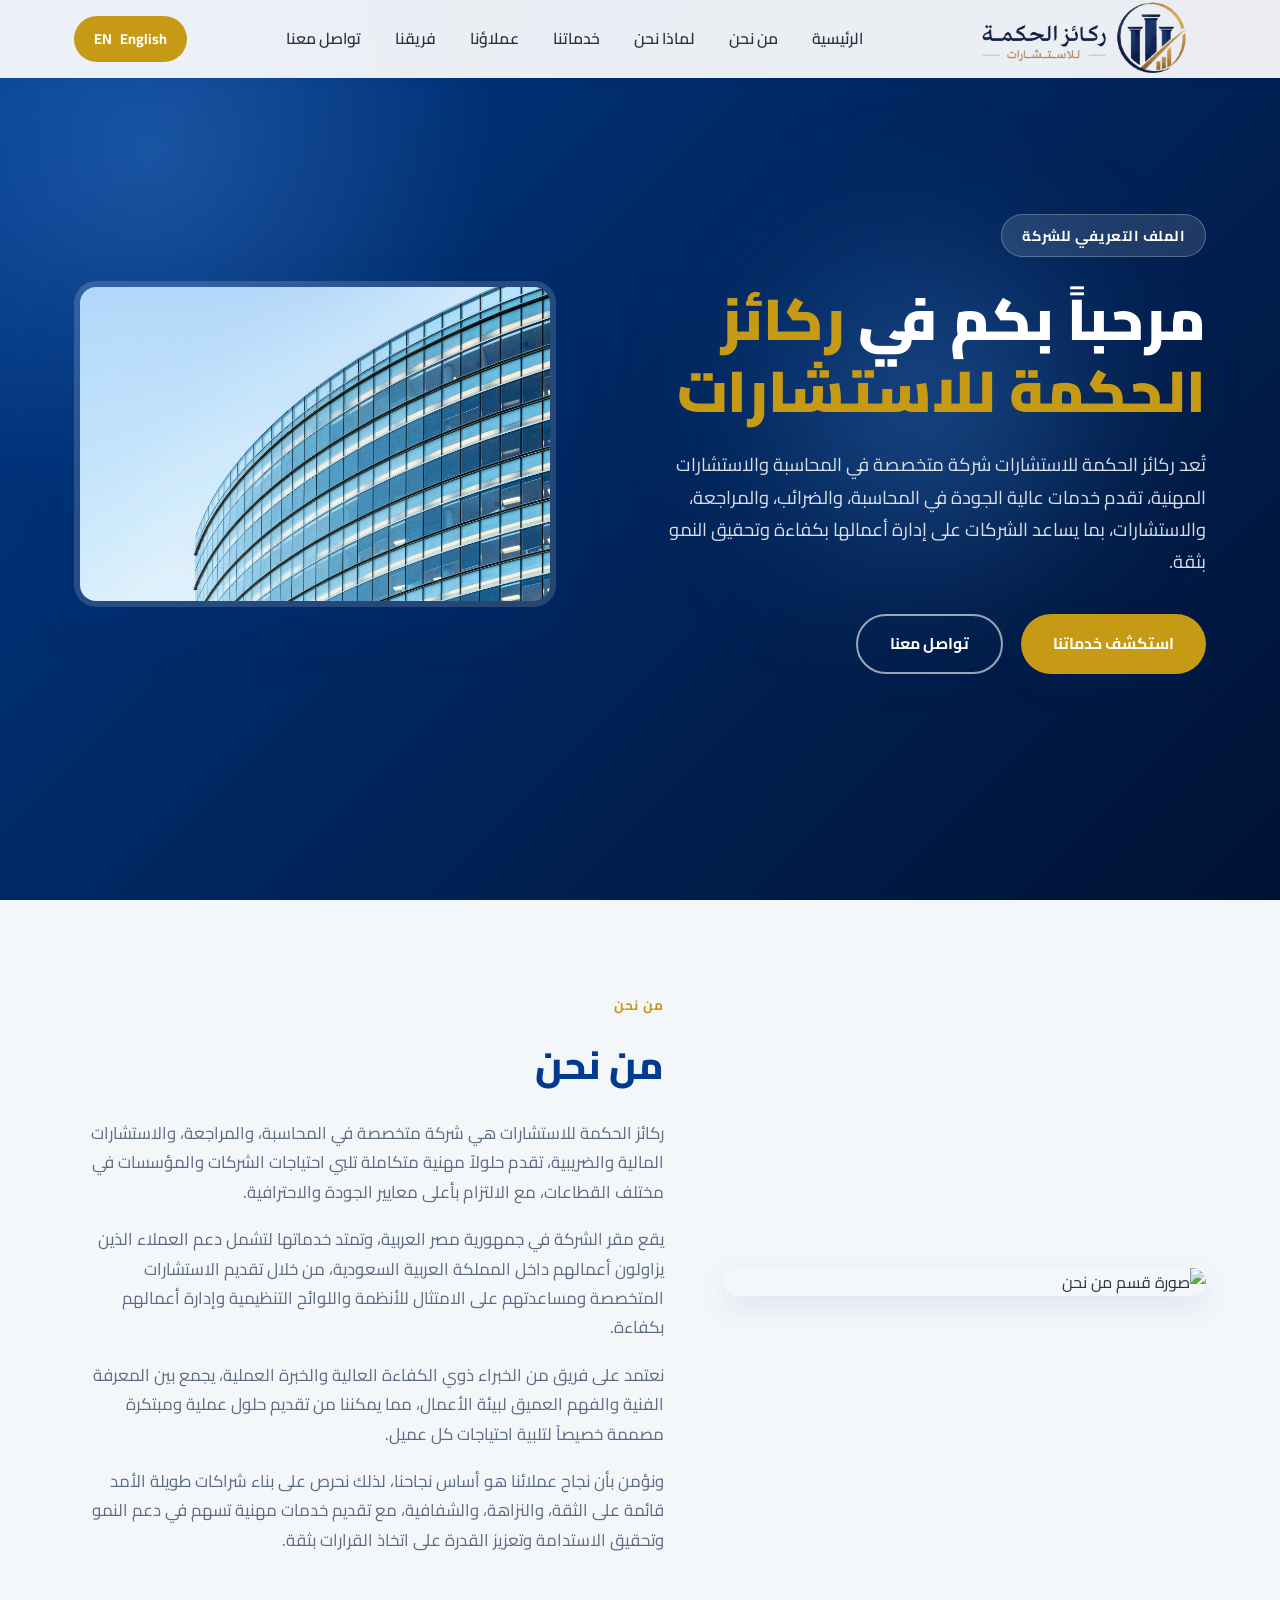
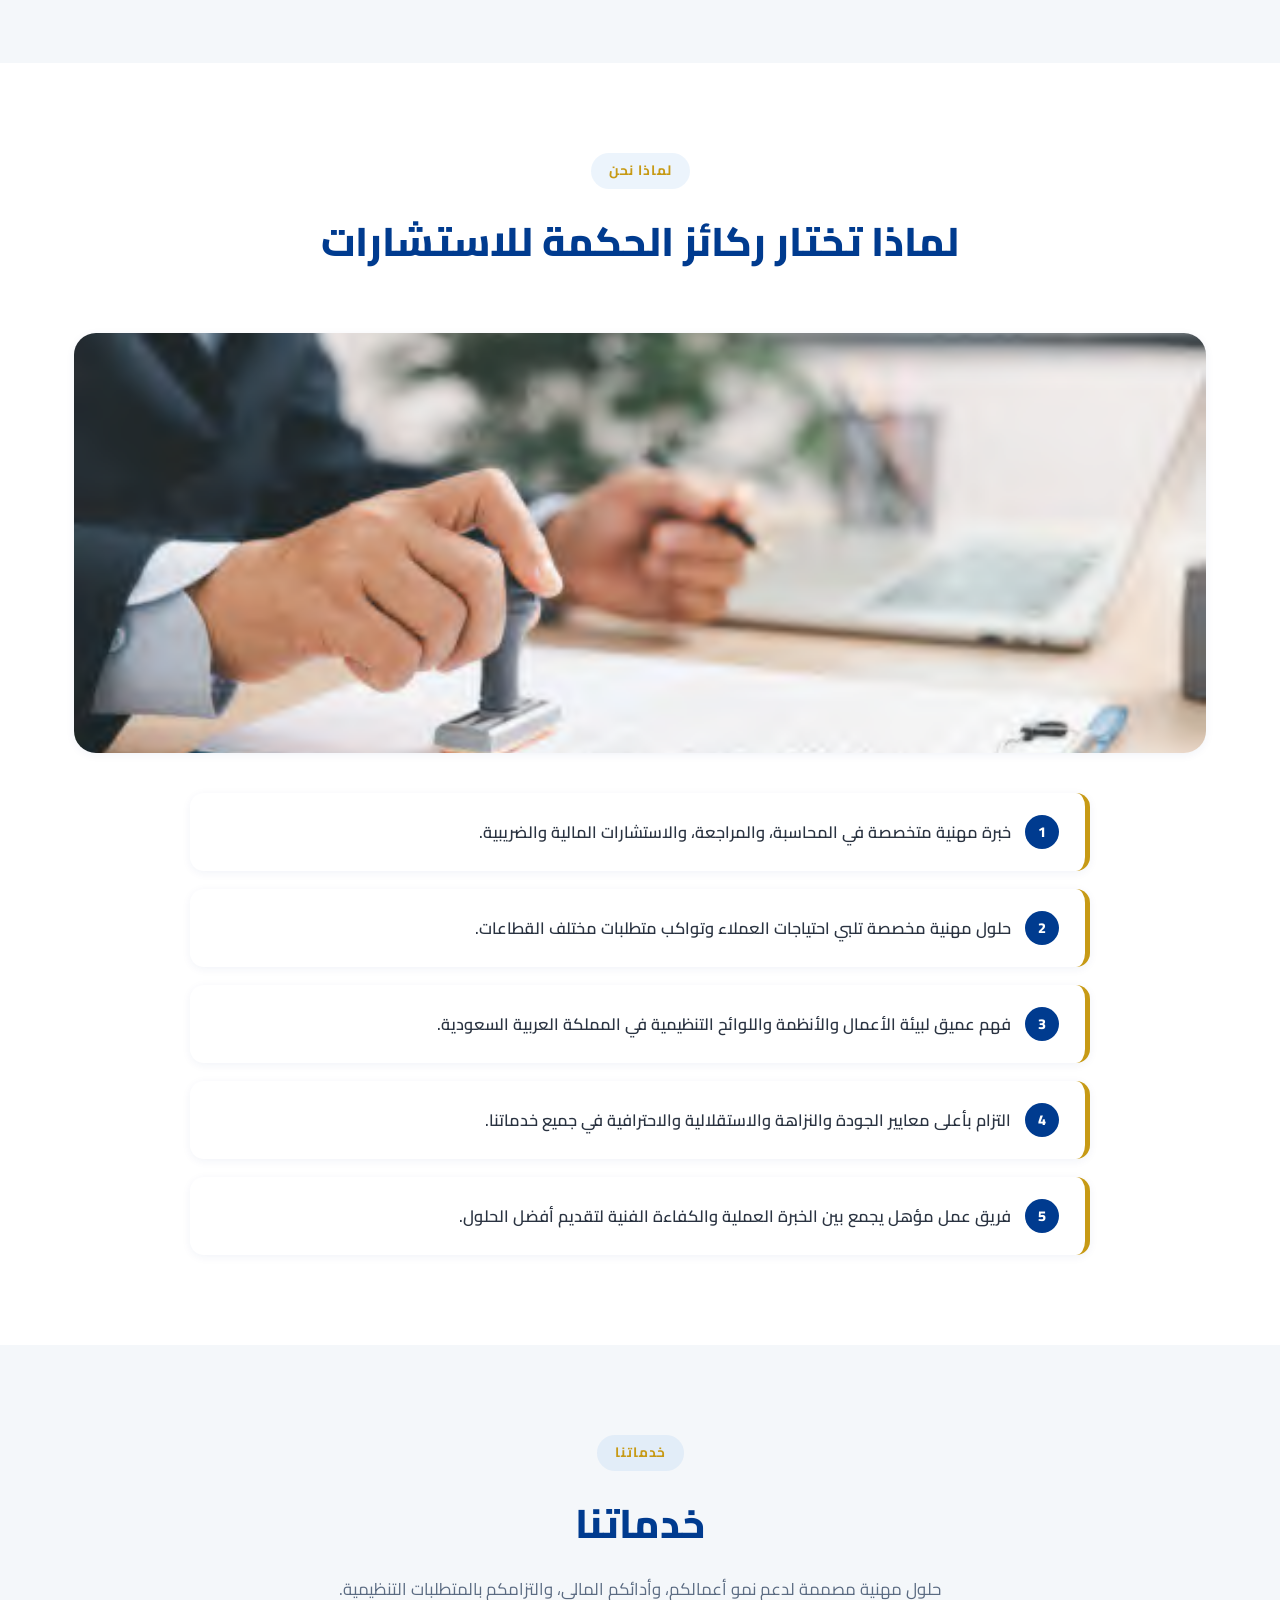
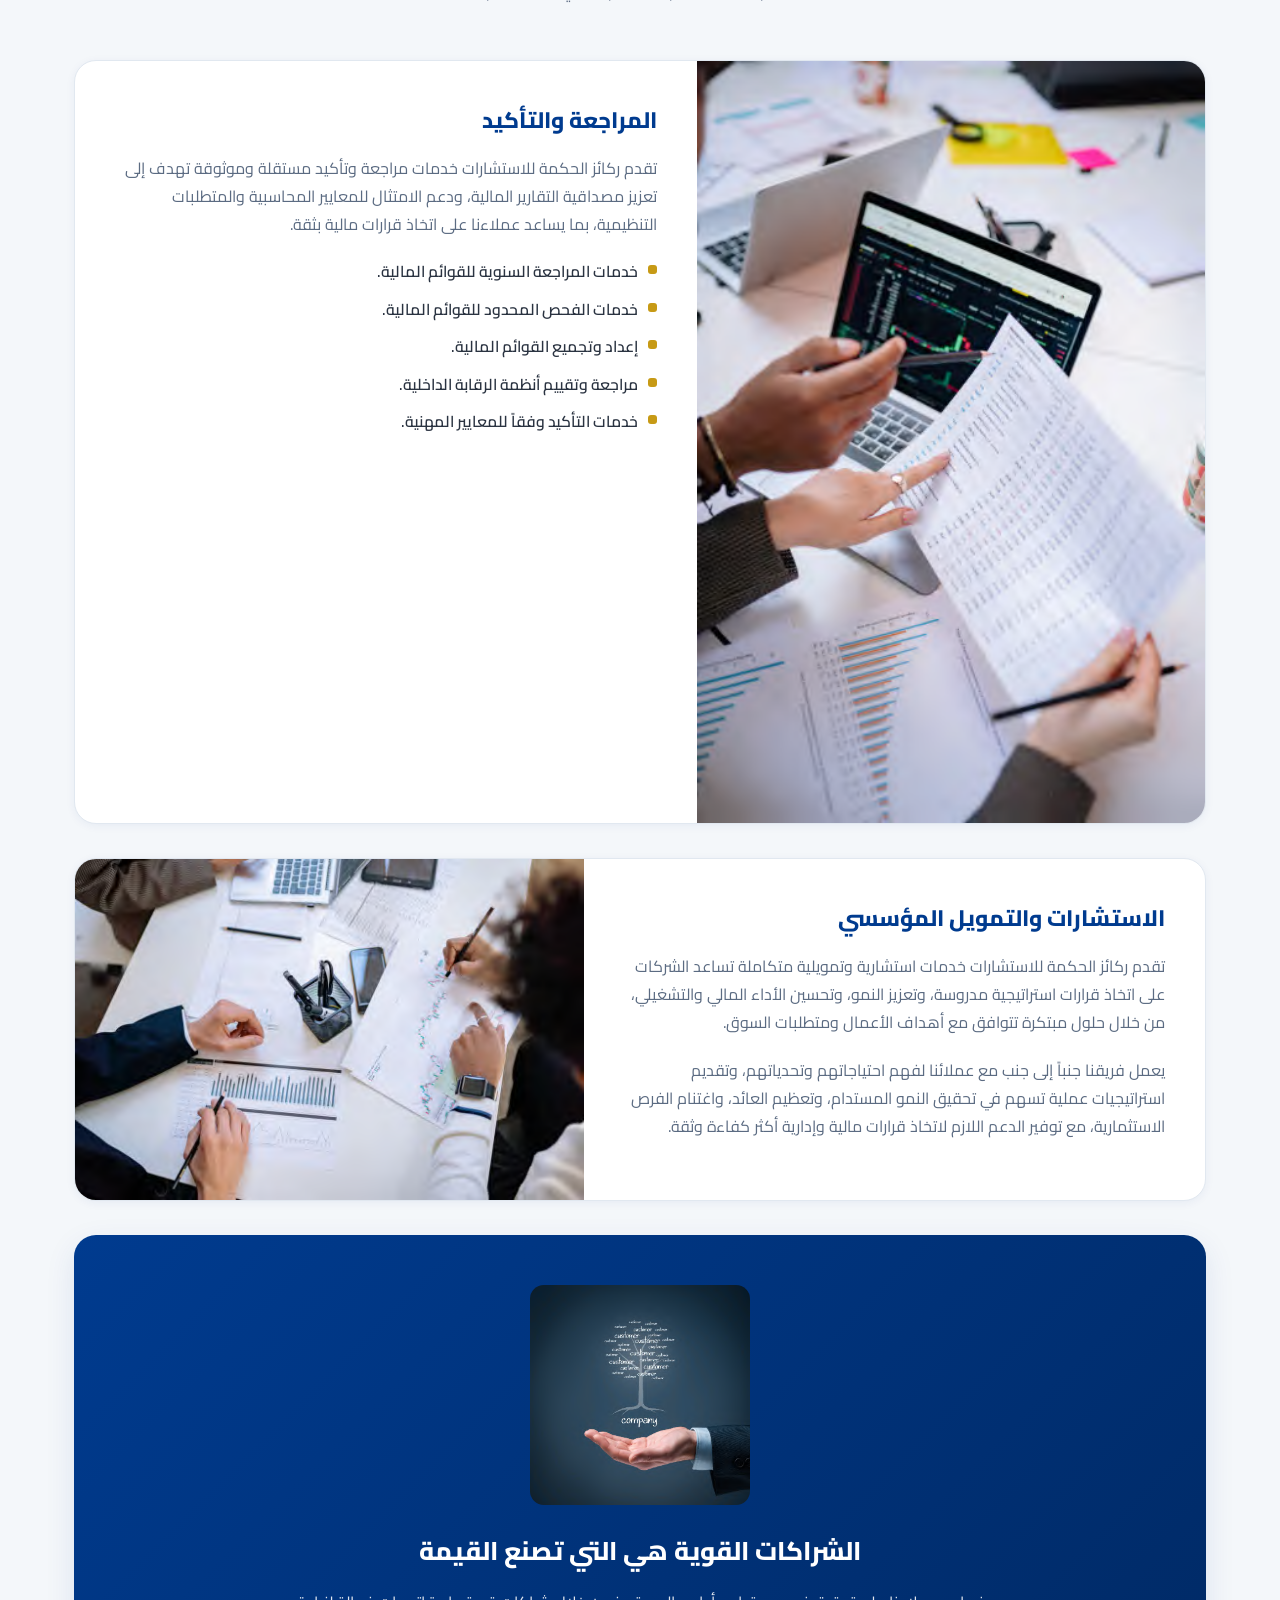
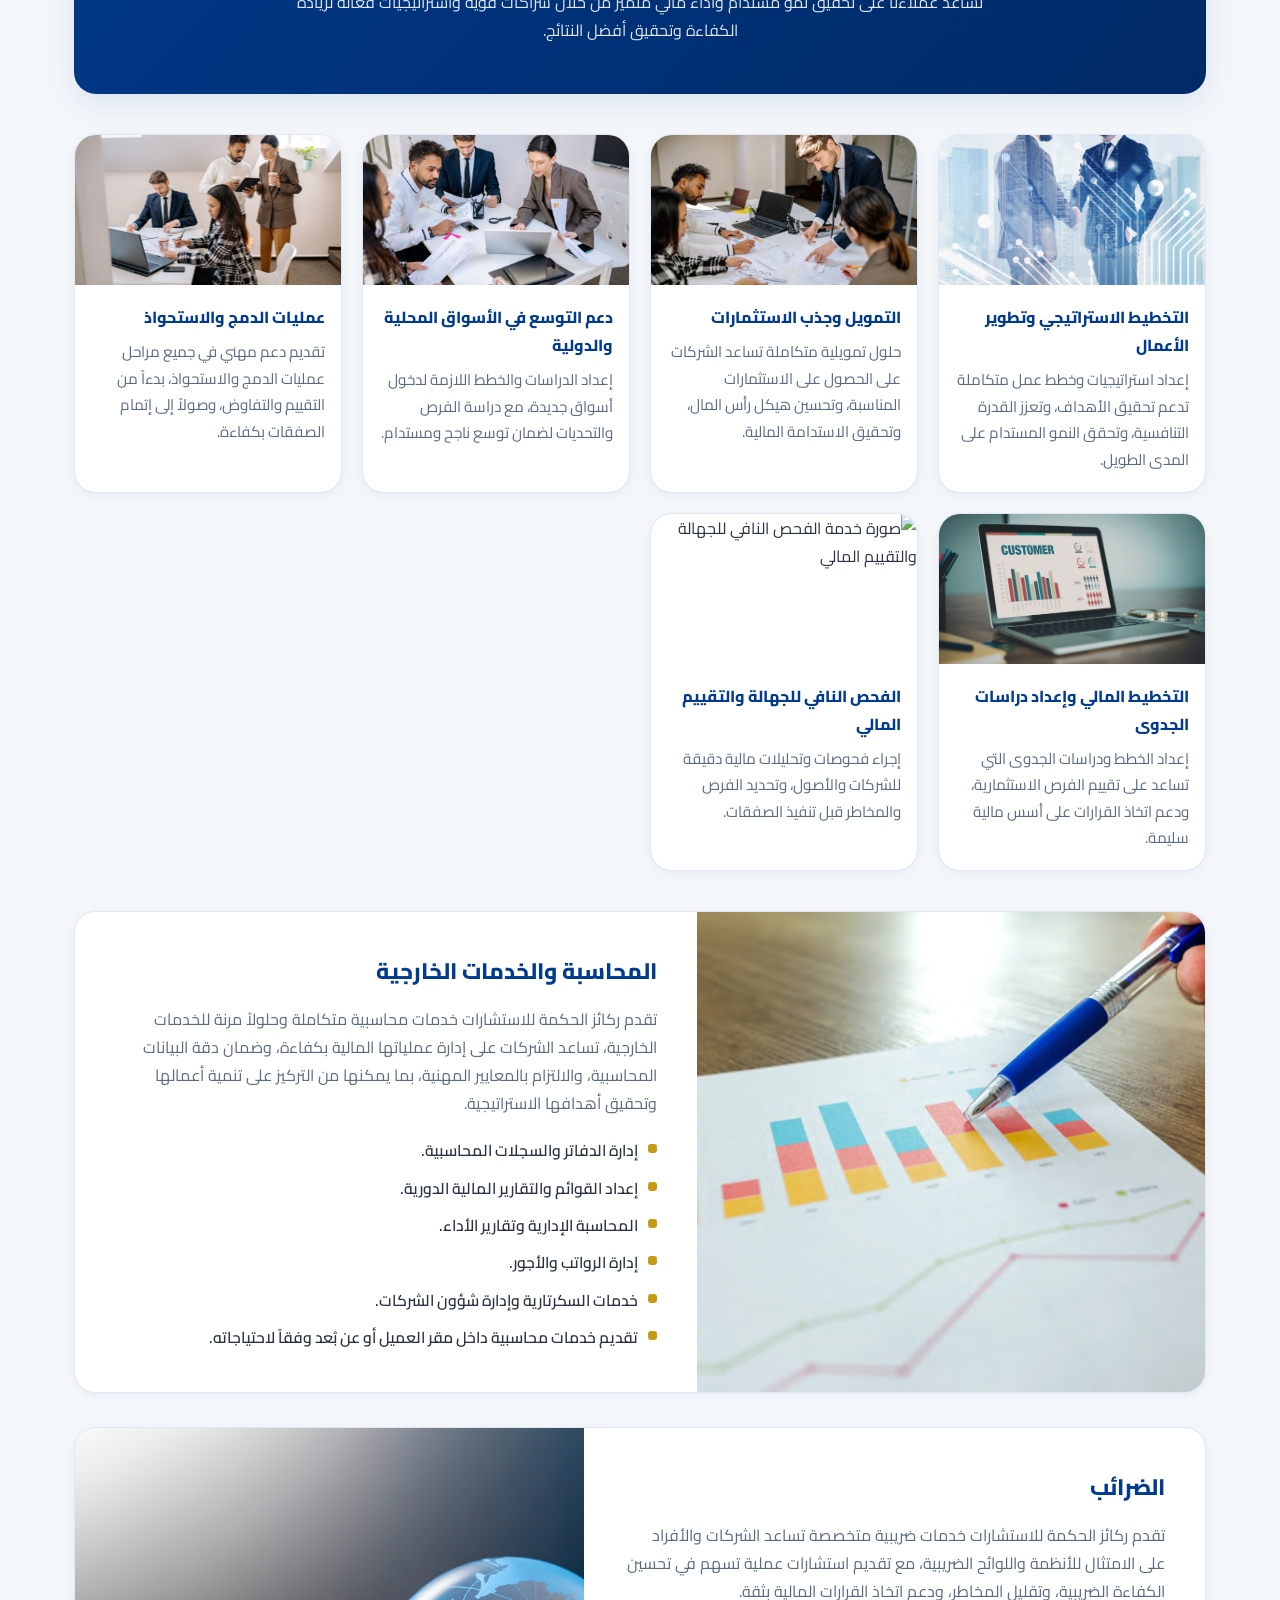
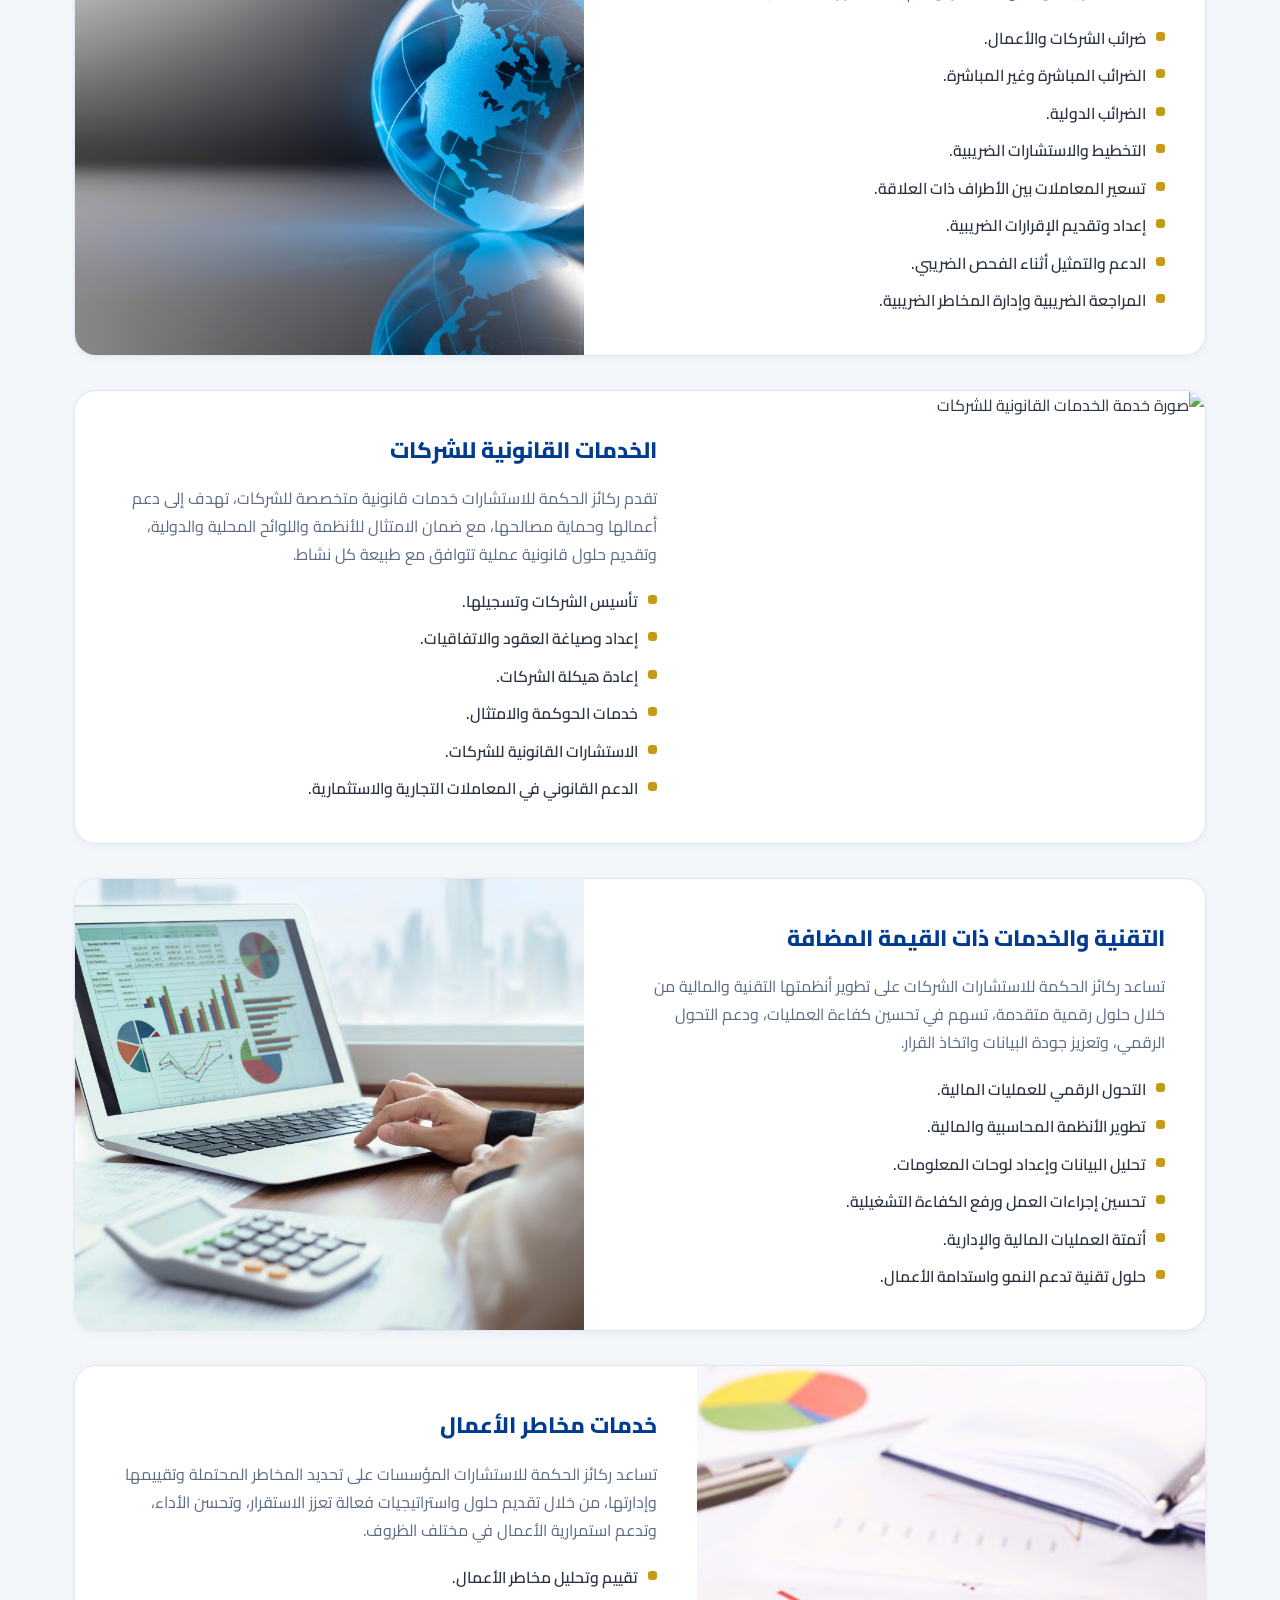
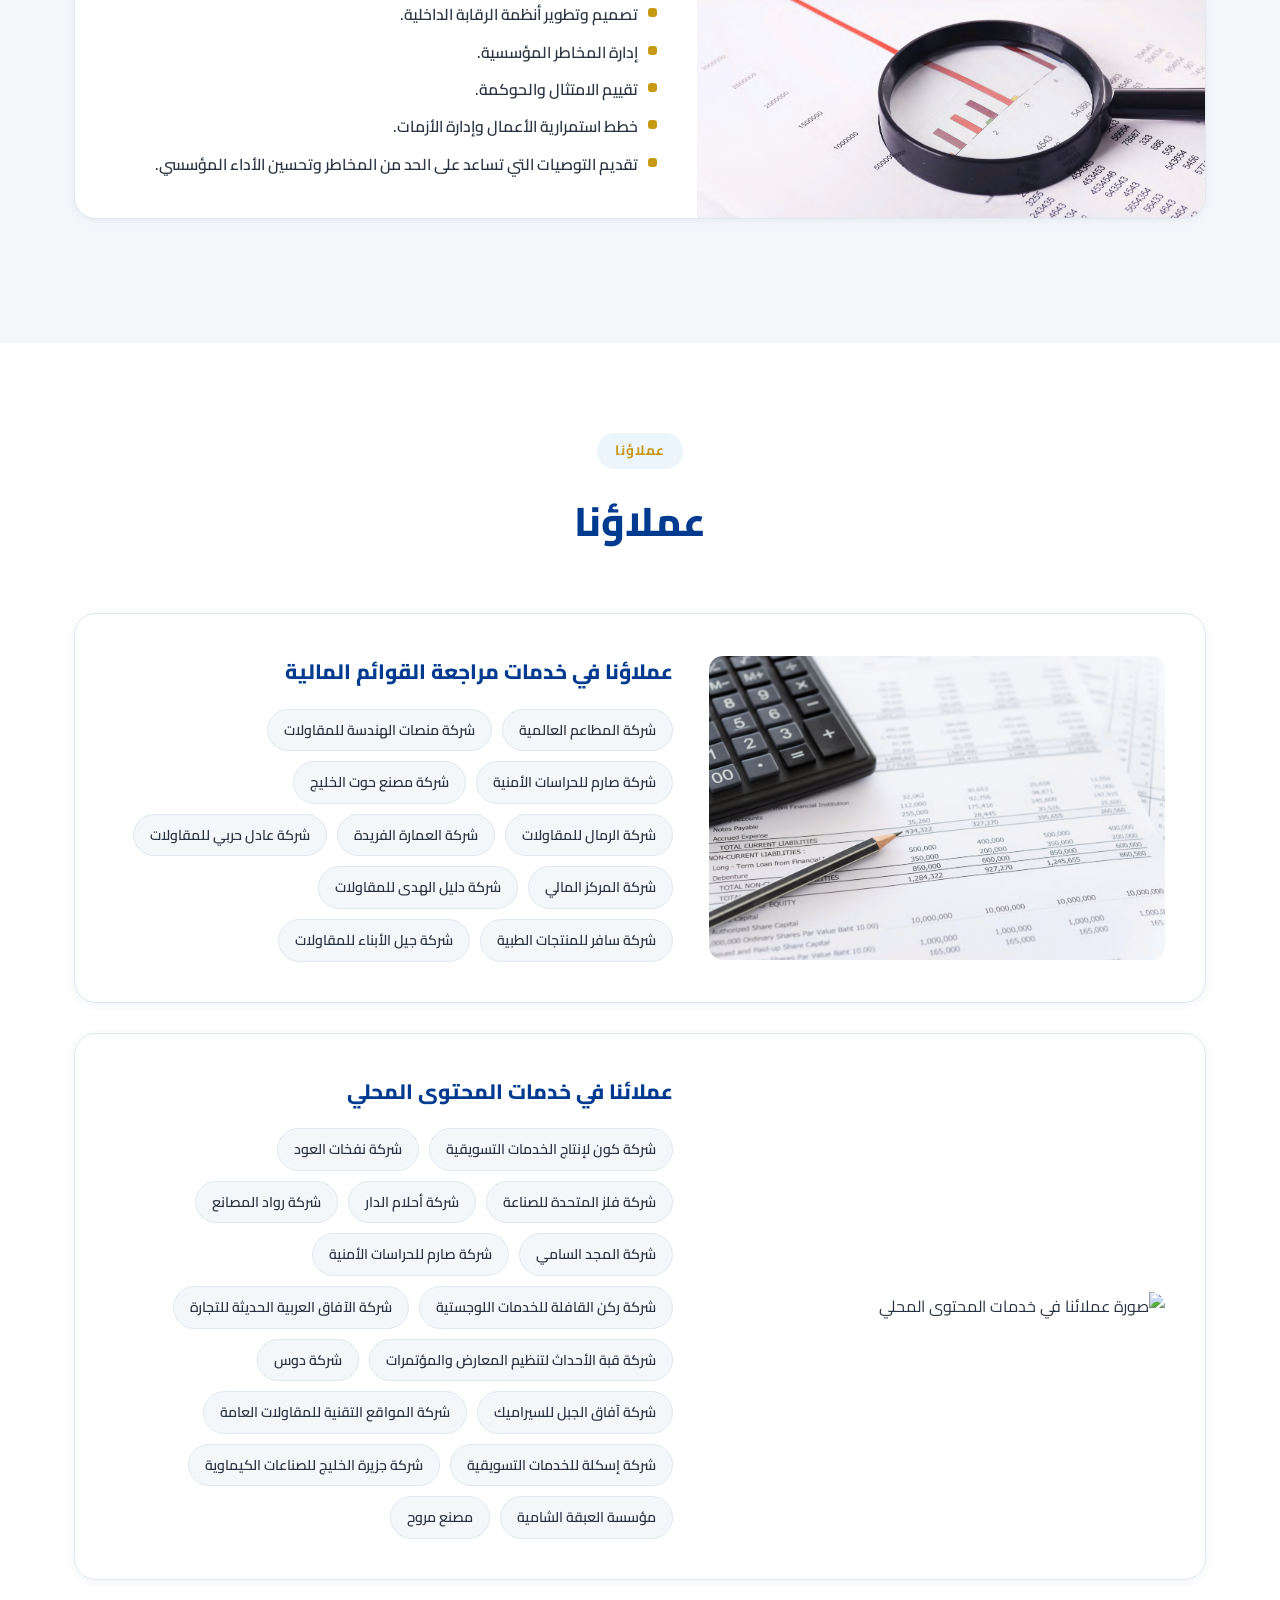
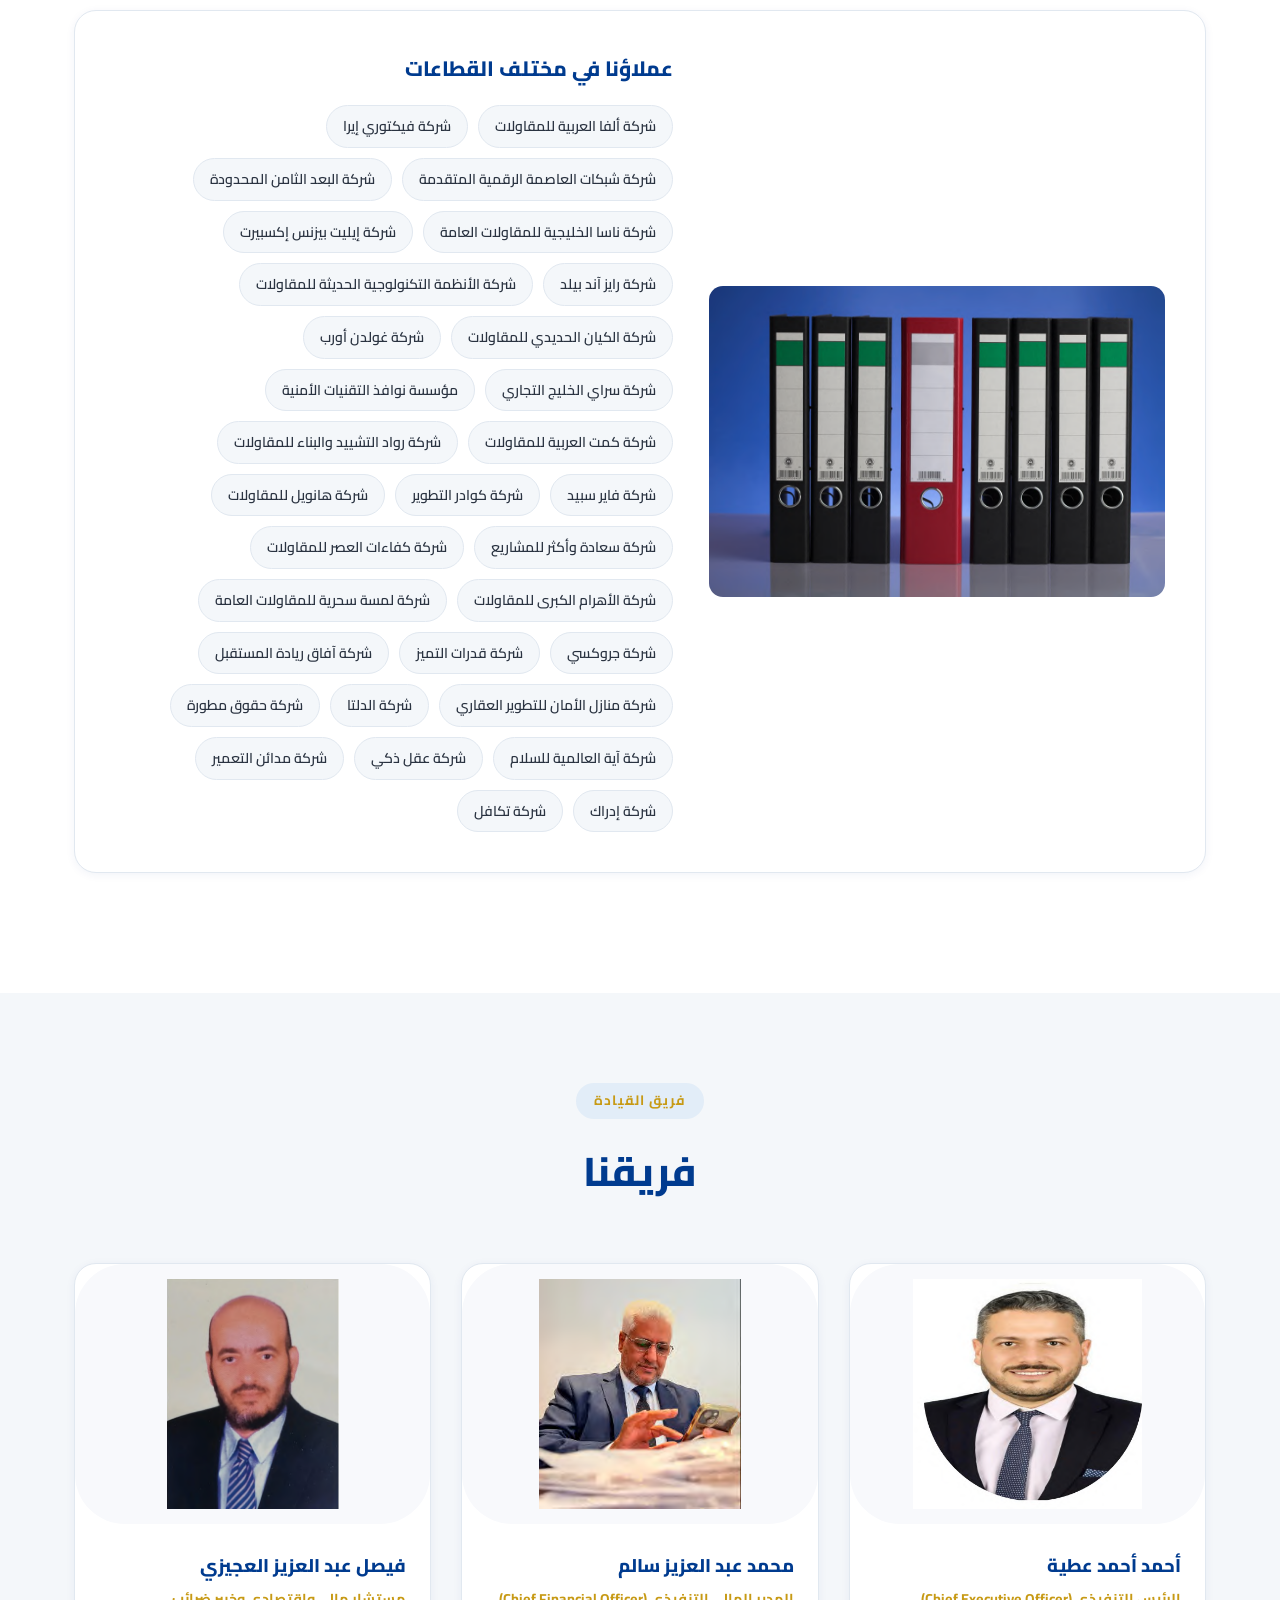
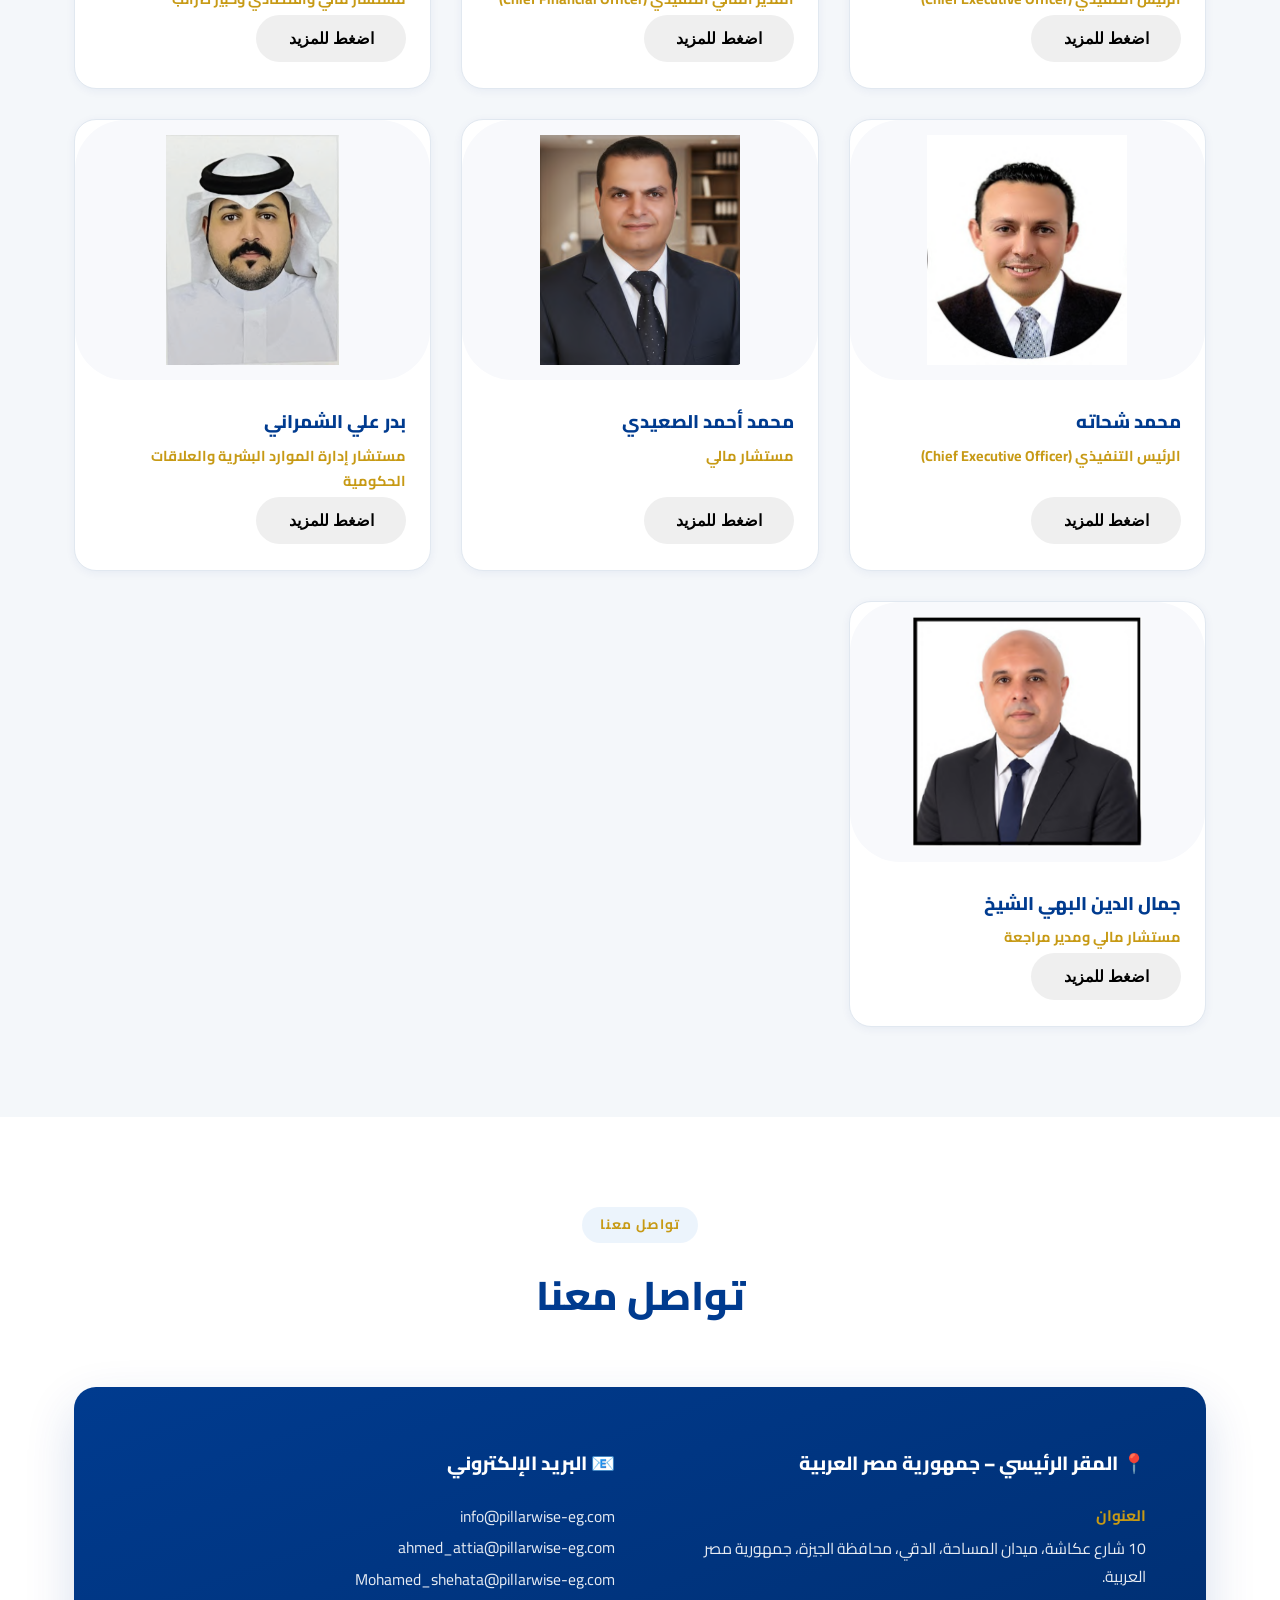
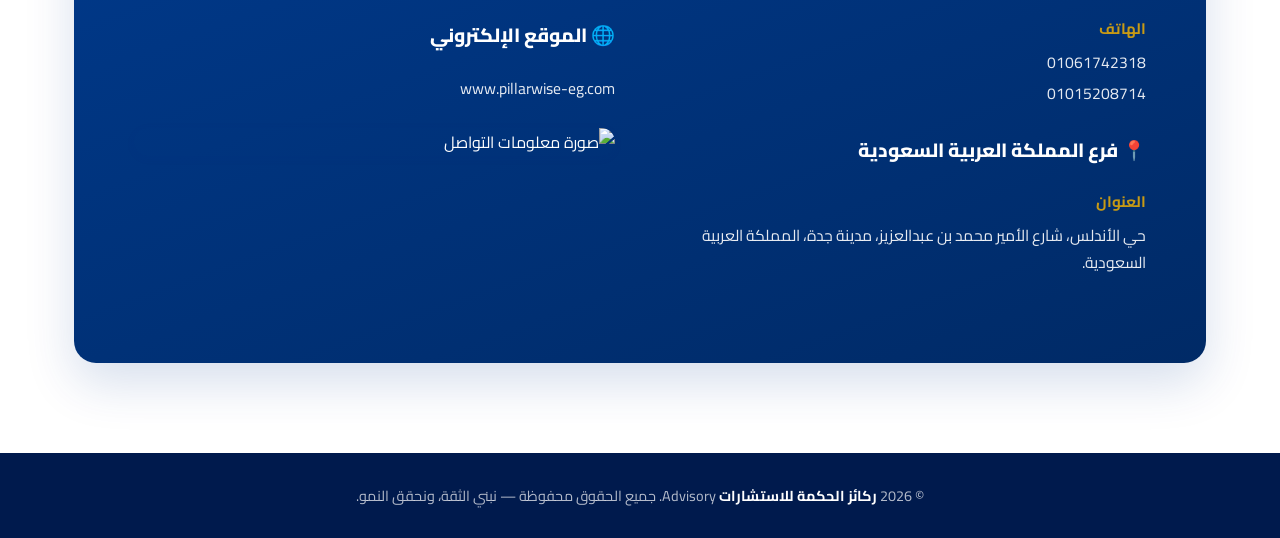
==== commit 4e76cc83: "change" ====
--- a/index-ar.html
+++ b/index-ar.html
@@ -3,8 +3,8 @@
 <head>
 <meta charset="UTF-8">
 <meta name="viewport" content="width=device-width, initial-scale=1.0">
-<title>Pillar Wise Advisory | الملف التعريفي للشركة</title>
-<meta name="description" content="Pillar Wise - شركة متخصصة في المحاسبة والاستشارات المهنية، تقدم خدمات المحاسبة والضرائب والمراجعة والاستشارات في مصر والمملكة العربية السعودية.">
+<title>ركائز الحكمة للاستشارات Advisory | الملف التعريفي للشركة</title>
+<meta name="description" content="ركائز الحكمة للاستشارات - شركة متخصصة في المحاسبة والاستشارات المهنية، تقدم خدمات المحاسبة والضرائب والمراجعة والاستشارات في مصر والمملكة العربية السعودية.">
 <link rel="preconnect" href="https://fonts.googleapis.com">
 <link rel="preconnect" href="https://fonts.gstatic.com" crossorigin>
 <link href="https://fonts.googleapis.com/css2?family=Cairo:wght@400;500;600;700;800;900&display=swap" rel="stylesheet">
@@ -17,8 +17,8 @@
   <div class="container">
     <a href="#home" class="navbar-logo">
       <!-- <span class="logo-mark">WP</span>
-      Pillar Wise -->
-      <img src="logo.png" alt="" srcset="">
+      ركائز الحكمة للاستشارات -->
+      <img src="logo-ar.png" alt="" srcset="">
     </a>
 
     <nav class="navbar-links" id="navLinks">
@@ -48,16 +48,16 @@
   <div class="container">
     <div class="hero-text">
       <span class="tagline">الملف التعريفي للشركة</span>
-      <h1>مرحباً بكم في <span>Pillar Wise</span></h1>
-      <p>تُعد Pillar Wise شركة متخصصة في المحاسبة والاستشارات المهنية، تقدم خدمات عالية الجودة في المحاسبة، والضرائب، والمراجعة، والاستشارات، بما يساعد الشركات على إدارة أعمالها بكفاءة وتحقيق النمو بثقة.</p>
+      <h1>مرحباً بكم في <span>ركائز الحكمة للاستشارات</span></h1>
+      <p>تُعد ركائز الحكمة للاستشارات شركة متخصصة في المحاسبة والاستشارات المهنية، تقدم خدمات عالية الجودة في المحاسبة، والضرائب، والمراجعة، والاستشارات، بما يساعد الشركات على إدارة أعمالها بكفاءة وتحقيق النمو بثقة.</p>
       <div class="hero-actions">
         <a href="#services" class="btn btn-primary">استكشف خدماتنا</a>
         <a href="#contact" class="btn btn-outline">تواصل معنا</a>
       </div>
     </div>
     <div class="hero-image">
-      <!-- صورة الغلاف: مرحباً بكم في Pillar Wise -->
-      <img src="img_Ar/1.png" alt="الغلاف الرئيسي لملف شركة Pillar Wise التعريفي">
+      <!-- صورة الغلاف: مرحباً بكم في ركائز الحكمة للاستشارات -->
+      <img src="img_Ar/1.png" alt="الغلاف الرئيسي لملف شركة ركائز الحكمة للاستشارات التعريفي">
     </div>
   </div>
 </section>
@@ -72,7 +72,7 @@
     <div class="about-text">
       <span class="eyebrow">من نحن</span>
       <h2>من نحن</h2>
-      <p>Pillar Wise هي شركة متخصصة في المحاسبة، والمراجعة، والاستشارات المالية والضريبية، تقدم حلولاً مهنية متكاملة تلبي احتياجات الشركات والمؤسسات في مختلف القطاعات، مع الالتزام بأعلى معايير الجودة والاحترافية.</p>
+      <p>ركائز الحكمة للاستشارات هي شركة متخصصة في المحاسبة، والمراجعة، والاستشارات المالية والضريبية، تقدم حلولاً مهنية متكاملة تلبي احتياجات الشركات والمؤسسات في مختلف القطاعات، مع الالتزام بأعلى معايير الجودة والاحترافية.</p>
       <p>يقع مقر الشركة في جمهورية مصر العربية، وتمتد خدماتها لتشمل دعم العملاء الذين يزاولون أعمالهم داخل المملكة العربية السعودية، من خلال تقديم الاستشارات المتخصصة ومساعدتهم على الامتثال للأنظمة واللوائح التنظيمية وإدارة أعمالهم بكفاءة.</p>
       <p>نعتمد على فريق من الخبراء ذوي الكفاءة العالية والخبرة العملية، يجمع بين المعرفة الفنية والفهم العميق لبيئة الأعمال، مما يمكننا من تقديم حلول عملية ومبتكرة مصممة خصيصاً لتلبية احتياجات كل عميل.</p>
       <p>ونؤمن بأن نجاح عملائنا هو أساس نجاحنا، لذلك نحرص على بناء شراكات طويلة الأمد قائمة على الثقة، والنزاهة، والشفافية، مع تقديم خدمات مهنية تسهم في دعم النمو وتحقيق الاستدامة وتعزيز القدرة على اتخاذ القرارات بثقة.</p>
@@ -80,16 +80,16 @@
   </div>
 </section>
 
-<!-- ============ لماذا تختار Pillar Wise (صفحة 3) ============ -->
+<!-- ============ لماذا تختار ركائز الحكمة للاستشارات (صفحة 3) ============ -->
 <section class="section-alt" id="why">
   <div class="container">
     <div class="section-header">
       <span class="eyebrow">لماذا نحن</span>
-      <h2>لماذا تختار Pillar Wise</h2>
-    </div>
-    <!-- صورة قسم لماذا تختار Pillar Wise -->
+      <h2>لماذا تختار ركائز الحكمة للاستشارات</h2>
+    </div>
+    <!-- صورة قسم لماذا تختار ركائز الحكمة للاستشارات -->
     <div class="section-tag-img" style="margin-bottom:40px;">
-      <img src="img_Ar/3.png" alt="صورة توضيحية لأسباب اختيار Pillar Wise">
+      <img src="img_Ar/3.png" alt="صورة توضيحية لأسباب اختيار ركائز الحكمة للاستشارات">
     </div>
     <ul class="why-list">
       <li><span class="num">1</span> خبرة مهنية متخصصة في المحاسبة، والمراجعة، والاستشارات المالية والضريبية.</li>
@@ -118,7 +118,7 @@
       </div>
       <div class="service-content">
         <h3>المراجعة والتأكيد</h3>
-        <p>تقدم Pillar Wise خدمات مراجعة وتأكيد مستقلة وموثوقة تهدف إلى تعزيز مصداقية التقارير المالية، ودعم الامتثال للمعايير المحاسبية والمتطلبات التنظيمية، بما يساعد عملاءنا على اتخاذ قرارات مالية بثقة.</p>
+        <p>تقدم ركائز الحكمة للاستشارات خدمات مراجعة وتأكيد مستقلة وموثوقة تهدف إلى تعزيز مصداقية التقارير المالية، ودعم الامتثال للمعايير المحاسبية والمتطلبات التنظيمية، بما يساعد عملاءنا على اتخاذ قرارات مالية بثقة.</p>
         <ul>
           <li>خدمات المراجعة السنوية للقوائم المالية.</li>
           <li>خدمات الفحص المحدود للقوائم المالية.</li>
@@ -133,7 +133,7 @@
     <div class="service-block reverse">
       <div class="service-content">
         <h3>الاستشارات والتمويل المؤسسي</h3>
-        <p>تقدم Pillar Wise خدمات استشارية وتمويلية متكاملة تساعد الشركات على اتخاذ قرارات استراتيجية مدروسة، وتعزيز النمو، وتحسين الأداء المالي والتشغيلي، من خلال حلول مبتكرة تتوافق مع أهداف الأعمال ومتطلبات السوق.</p>
+        <p>تقدم ركائز الحكمة للاستشارات خدمات استشارية وتمويلية متكاملة تساعد الشركات على اتخاذ قرارات استراتيجية مدروسة، وتعزيز النمو، وتحسين الأداء المالي والتشغيلي، من خلال حلول مبتكرة تتوافق مع أهداف الأعمال ومتطلبات السوق.</p>
         <p>يعمل فريقنا جنباً إلى جنب مع عملائنا لفهم احتياجاتهم وتحدياتهم، وتقديم استراتيجيات عملية تسهم في تحقيق النمو المستدام، وتعظيم العائد، واغتنام الفرص الاستثمارية، مع توفير الدعم اللازم لاتخاذ قرارات مالية وإدارية أكثر كفاءة وثقة.</p>
       </div>
       <div class="service-image">
@@ -210,7 +210,7 @@
       </div>
       <div class="service-content">
         <h3>المحاسبة والخدمات الخارجية</h3>
-        <p>تقدم Pillar Wise خدمات محاسبية متكاملة وحلولاً مرنة للخدمات الخارجية، تساعد الشركات على إدارة عملياتها المالية بكفاءة، وضمان دقة البيانات المحاسبية، والالتزام بالمعايير المهنية، بما يمكنها من التركيز على تنمية أعمالها وتحقيق أهدافها الاستراتيجية.</p>
+        <p>تقدم ركائز الحكمة للاستشارات خدمات محاسبية متكاملة وحلولاً مرنة للخدمات الخارجية، تساعد الشركات على إدارة عملياتها المالية بكفاءة، وضمان دقة البيانات المحاسبية، والالتزام بالمعايير المهنية، بما يمكنها من التركيز على تنمية أعمالها وتحقيق أهدافها الاستراتيجية.</p>
         <ul>
           <li>إدارة الدفاتر والسجلات المحاسبية.</li>
           <li>إعداد القوائم والتقارير المالية الدورية.</li>
@@ -226,7 +226,7 @@
     <div class="service-block reverse">
       <div class="service-content">
         <h3>الضرائب</h3>
-        <p>تقدم Pillar Wise خدمات ضريبية متخصصة تساعد الشركات والأفراد على الامتثال للأنظمة واللوائح الضريبية، مع تقديم استشارات عملية تسهم في تحسين الكفاءة الضريبية، وتقليل المخاطر، ودعم اتخاذ القرارات المالية بثقة.</p>
+        <p>تقدم ركائز الحكمة للاستشارات خدمات ضريبية متخصصة تساعد الشركات والأفراد على الامتثال للأنظمة واللوائح الضريبية، مع تقديم استشارات عملية تسهم في تحسين الكفاءة الضريبية، وتقليل المخاطر، ودعم اتخاذ القرارات المالية بثقة.</p>
         <ul>
           <li>ضرائب الشركات والأعمال.</li>
           <li>الضرائب المباشرة وغير المباشرة.</li>
@@ -252,7 +252,7 @@
       </div>
       <div class="service-content">
         <h3>الخدمات القانونية للشركات</h3>
-        <p>تقدم Pillar Wise خدمات قانونية متخصصة للشركات، تهدف إلى دعم أعمالها وحماية مصالحها، مع ضمان الامتثال للأنظمة واللوائح المحلية والدولية، وتقديم حلول قانونية عملية تتوافق مع طبيعة كل نشاط.</p>
+        <p>تقدم ركائز الحكمة للاستشارات خدمات قانونية متخصصة للشركات، تهدف إلى دعم أعمالها وحماية مصالحها، مع ضمان الامتثال للأنظمة واللوائح المحلية والدولية، وتقديم حلول قانونية عملية تتوافق مع طبيعة كل نشاط.</p>
         <ul>
           <li>تأسيس الشركات وتسجيلها.</li>
           <li>إعداد وصياغة العقود والاتفاقيات.</li>
@@ -268,7 +268,7 @@
     <div class="service-block reverse">
       <div class="service-content">
         <h3>التقنية والخدمات ذات القيمة المضافة</h3>
-        <p>تساعد Pillar Wise الشركات على تطوير أنظمتها التقنية والمالية من خلال حلول رقمية متقدمة، تسهم في تحسين كفاءة العمليات، ودعم التحول الرقمي، وتعزيز جودة البيانات واتخاذ القرار.</p>
+        <p>تساعد ركائز الحكمة للاستشارات الشركات على تطوير أنظمتها التقنية والمالية من خلال حلول رقمية متقدمة، تسهم في تحسين كفاءة العمليات، ودعم التحول الرقمي، وتعزيز جودة البيانات واتخاذ القرار.</p>
         <ul>
           <li>التحول الرقمي للعمليات المالية.</li>
           <li>تطوير الأنظمة المحاسبية والمالية.</li>
@@ -292,7 +292,7 @@
       </div>
       <div class="service-content">
         <h3>خدمات مخاطر الأعمال</h3>
-        <p>تساعد Pillar Wise المؤسسات على تحديد المخاطر المحتملة وتقييمها وإدارتها، من خلال تقديم حلول واستراتيجيات فعالة تعزز الاستقرار، وتحسن الأداء، وتدعم استمرارية الأعمال في مختلف الظروف.</p>
+        <p>تساعد ركائز الحكمة للاستشارات المؤسسات على تحديد المخاطر المحتملة وتقييمها وإدارتها، من خلال تقديم حلول واستراتيجيات فعالة تعزز الاستقرار، وتحسن الأداء، وتدعم استمرارية الأعمال في مختلف الظروف.</p>
         <ul>
           <li>تقييم وتحليل مخاطر الأعمال.</li>
           <li>تصميم وتطوير أنظمة الرقابة الداخلية.</li>
@@ -409,7 +409,7 @@
       </div>
 
       <!-- عضو الفريق 2: محمد عبد العزيز سالم (صفحة 22) -->
-      <div class="team-card" data-id="2" data-name="محمد عبد العزيز سالم" data-cv="cv/2.pdf" data-role="المدير المالي التنفيذي (Chief Financial Officer)" data-title2="فريق القيادة" data-phone="📞 0505436365" data-bio="يتمتع الأستاذ/ محمد عبد العزيز سالم بخبرة مهنية تزيد على خمسة وعشرين عاماً في مجالات الإدارة المالية، والمحاسبة، والمراجعة، وإدارة المخاطر، والتخطيط المالي، حيث تولى قيادة الإدارات المالية لعدد من الشركات الكبرى في قطاعات المقاولات، والتمويل، والصناعة، والتجارة، والاستشارات المالية بالمملكة العربية السعودية. يحمل بكالوريوس التجارة – شعبة المحاسبة من جامعة القاهرة، وماجستير إدارة الأعمال في التمويل (MBA)، كما يحمل زمالة الهيئة السعودية للمراجعين والمحاسبين (SOCPA)، وشهادة مدير مالي معتمد (CFM)، إلى جانب دبلوم في إدارة التكاليف وتحليل الربحية. خلال مسيرته المهنية، قاد عمليات التخطيط المالي، وإعداد الاستراتيجيات والميزانيات، وإدارة المخاطر، والرقابة المالية، والإشراف على إعداد التقارير المالية، وتطوير أنظمة الرقابة الداخلية، وتعزيز الامتثال للأنظمة واللوائح، بما أسهم في رفع كفاءة الأداء المالي وتحقيق النمو المستدام للمؤسسات. ويتميز بخبرة واسعة في الإدارة المالية التنفيذية، وإدارة التدفقات النقدية، والتفاوض مع الجهات التمويلية، وقيادة فرق العمل، وتقديم الحلول والاستراتيجيات المالية التي تدعم استدامة الأعمال وتعزز تحقيق الأهداف الاستراتيجية.">
+      <div class="team-card" data-id="2" data-name="محمد عبد العزيز سالم" data-cv="cv/2.pdf" data-role="المدير المالي التنفيذي (Chief Financial Officer)" data-title2="فريق القيادة" data-phone="📞 0505436365" data-bio="يتمتع الأستاذ/ محمد عبد العزيز سالم بخبرة مهنية تزيد على خمسة وعشرين عاماً في مجالات الإدارة المالية، والمحاسبة، والمراجعة، وإدارة المخاطر، والتخطيط المالي، حيث تولى قيادة الإدارات المالية لعدد من الشركات الكبرى in قطاعات المقاولات، والتمويل، والصناعة، والتجارة، والاستشارات المالية بالمملكة العربية السعودية. يحمل بكالوريوس التجارة – شعبة المحاسبة من جامعة القاهرة، وماجستير إدارة الأعمال في التمويل (MBA)، كما يحمل زمالة الهيئة السعودية للمراجعين والمحاسبين (SOCPA)، وشهادة مدير مالي معتمد (CFM)، إلى جانب دبلوم في إدارة التكاليف وتحليل الربحية. خلال مسيرته المهنية، قاد عمليات التخطيط المالي، وإعداد الاستراتيجيات والميزانيات، وإدارة المخاطر، والرقابة المالية، والإشراف على إعداد التقارير المالية، وتطوير أنظمة الرقابة الداخلية، وتعزيز الامتثال للأنظمة واللوائح، بما أسهم في رفع كفاءة الأداء المالي وتحقيق النمو المستدام للمؤسسات. ويتميز بخبرة واسعة في الإدارة المالية التنفيذية، وإدارة التدفقات النقدية، والتفاوض مع الجهات التمويلية، وقيادة فرق العمل، وتقديم الحلول والاستراتيجيات المالية التي تدعم استدامة الأعمال وتعزز تحقيق الأهداف الاستراتيجية.">
         <div class="team-photo">
           <img src="img_Ar/22.png" alt="صورة محمد عبد العزيز سالم">
         </div>
@@ -420,26 +420,26 @@
         </div>
       </div>
 
-      <!-- عضو الفريق 3: محمد شحاته (صفحة 23) -->
-      <div class="team-card" data-id="3" data-name="محمد شحاته" data-cv="cv/3.pdf" data-role="الرئيس التنفيذي (Chief Executive Officer)" data-title2="فريق القيادة" data-bio="يتمتع الأستاذ/ محمد شحاتة بخبرة مهنية متميزة في مجالات المحاسبة والمراجعة والضرائب والقيادة المؤسسية، حيث ساهم على مدار مسيرته المهنية في تقديم حلول مالية واستشارية متكاملة لعدد من الشركات والمؤسسات العاملة في مختلف القطاعات. يشغل منصب مراقب حسابات معتمد لشركات الأموال، وهو عضو الجمعية المصرية للضرائب، كما حصل على دراسات عليا في المحاسبة والمراجعة، ويتمتع بالأهلية المهنية للانضمام إلى الجمعية المصرية للمحاسبين والمراجعين (ESAA). امتدت خبراته لتشمل الإشراف على أعمال المراجعة والمحاسبة، وتعزيز أنظمة الرقابة الداخلية، وضمان الالتزام بالتشريعات المالية والضريبية، إلى جانب تقديم الاستشارات المتخصصة التي تسهم في تحسين الأداء المالي والإداري للمؤسسات. ويمتلك خبرة واسعة في مجالات الرقابة المالية، والامتثال الضريبي، وإدارة المخاطر، وتحليل النظم المالية، بما يمكنه من دعم المؤسسات في اتخاذ القرارات الاستراتيجية وتحقيق أعلى مستويات الكفاءة التشغيلية والاستدامة. ويتميز الأستاذ محمد شحاتة بفكر تحليلي، ونزاهة مهنية، وقدرة على قيادة فرق العمل بكفاءة، مع الالتزام بتطبيق أفضل الممارسات المهنية وتقديم خدمات عالية الجودة تسهم في تحقيق أهداف العملاء وتعزيز نمو أعمالهم.">
+      <!-- عضو الفريق 3: فيصل عبد العزيز العجيزي (صفحة 24) -->
+      <div class="team-card" data-id="3" data-name="فيصل عبد العزيز العجيزي" data-cv="cv/4.pdf" data-role="مستشار مالي واقتصادي وخبير ضرائب" data-title2="فريق القيادة" data-phone="📞 0560518627" data-bio="يتمتع الأستاذ/ فيصل عبد العزيز العجيزي بخبرة مهنية تمتد لأكثر من ثلاثين عاماً في مجالات المحاسبة، والمراجعة، والاستشارات المالية والضريبية، والإدارة المالية، حيث شغل العديد من المناصب القيادية في كبرى الشركات ومكاتب المراجعة والاستشارات في المملكة العربية السعودية ودولة الإمارات العربية المتحدة وجمهورية مصر العربية. يشغل منصب محاسب قانوني وخبير ضرائب، ومحكم بوزارة العدل، ويعمل مستشاراً مالياً واقتصادياً، كما يتمتع بخبرة متقدمة في الخدمات الاكتوارية وخسائر الائتمان المتوقعة (ECL) والمحاسبة المهنية للقضايا القانونية. ويحمل درجة بكالوريوس التجارة – شعبة المحاسبة، إلى جانب عدد من الدبلومات المهنية والعضويات في الجمعيات والهيئات المحاسبية المحلية والدولية. وخلال مسيرته المهنية، تولى قيادة إدارات المراجعة والإدارة المالية، والإشراف على أعمال المراجعة الخارجية، والاستشارات المالية، وإدارة المخاطر، والتخطيط المالي، وتطوير أنظمة الرقابة الداخلية، مع ضمان الامتثال للمعايير الدولية للتقارير المالية والأنظمة الضريبية، بما أسهم في تعزيز كفاءة الأداء المالي ودعم اتخاذ القرارات الاستراتيجية للعملاء. ويتميز بخبرة واسعة في إعداد وتحليل التقارير المالية، وإدارة الميزانيات, والرقابة على التكاليف، وقيادة الفرق المالية، وتقديم الحلول والاستراتيجيات المالية التي تدعم النمو المؤسسي والاستدامة وتحقيق أفضل النتائج.">
+        <div class="team-photo">
+          <img src="img_Ar/24.png" alt="صورة فيصل عبد العزيز العجيزي">
+        </div>
+        <div class="team-body">
+          <h3>فيصل عبد العزيز العجيزي</h3>
+          <div class="role">مستشار مالي واقتصادي وخبير ضرائب</div>
+          <button class="btn btn-more open-modal-btn">اضغط للمزيد</button>
+        </div>
+      </div>
+
+      <!-- عضو الفريق 4: محمد شحاته (صفحة 23) -->
+      <div class="team-card" data-id="4" data-name="محمد شحاته" data-cv="cv/3.pdf" data-role="الرئيس التنفيذي (Chief Executive Officer)" data-title2="فريق القيادة" data-bio="يتمتع الأستاذ/ محمد شحاتة بخبرة مهنية متميزة في مجالات المحاسبة والمراجعة والضرائب والقيادة المؤسسية، حيث ساهم على مدار مسيرته المهنية في تقديم حلول مالية واستشارية متكاملة لعدد من الشركات والمؤسسات العاملة في مختلف القطاعات. يشغل منصب مراقب حسابات معتمد لشركات الأموال، وهو عضو الجمعية المصرية للضرائب، كما حصل على دراسات عليا في المحاسبة والمراجعة، ويتمتع بالأهلية المهنية للانضمام إلى الجمعية المصرية للمحاسبين والمراجعين (ESAA). امتدت خبراته لتشمل الإشراف على أعمال المراجعة والمحاسبة، وتعزيز أنظمة الرقابة الداخلية، وضمان الالتزام بالتشريعات المالية والضريبية، إلى جانب تقديم الاستشارات المتخصصة التي تسهم في تحسين الأداء المالي والإداري للمؤسسات. ويمتلك خبرة واسعة في مجالات الرقابة المالية، والامتثال الضريبي, وإدارة المخاطر، وتحليل النظم المالية، بما يمكنه من دعم المؤسسات في اتخاذ القرارات الاستراتيجية وتحقيق أعلى مستويات الكفاءة التشغيلية والاستدامة. ويتميز الأستاذ محمد شحاتة بفكر تحليلي، ونزاهة مهنية، وقدرة على قيادة فرق العمل بكفاءة، مع الالتزام بتطبيق أفضل الممارسات المهنية وتقديم خدمات عالية الجودة تسهم في تحقيق أهداف العملاء وتعزيز نمو أعمالهم.">
         <div class="team-photo">
           <img src="img_Ar/23.png" alt="صورة محمد شحاته">
         </div>
         <div class="team-body">
           <h3>محمد شحاته</h3>
           <div class="role">الرئيس التنفيذي (Chief Executive Officer)</div>
-          <button class="btn btn-more open-modal-btn">اضغط للمزيد</button>
-        </div>
-      </div>
-
-      <!-- عضو الفريق 4: فيصل عبد العزيز العجيزي (صفحة 24) -->
-      <div class="team-card" data-id="4" data-name="فيصل عبد العزيز العجيزي" data-cv="cv/4.pdf" data-role="مستشار مالي واقتصادي وخبير ضرائب" data-title2="فريق القيادة" data-phone="📞 0560518627" data-bio="يتمتع الأستاذ/ فيصل عبد العزيز العجيزي بخبرة مهنية تمتد لأكثر من ثلاثين عاماً في مجالات المحاسبة، والمراجعة، والاستشارات المالية والضريبية، والإدارة المالية، حيث شغل العديد من المناصب القيادية في كبرى الشركات ومكاتب المراجعة والاستشارات في المملكة العربية السعودية ودولة الإمارات العربية المتحدة وجمهورية مصر العربية. يشغل منصب محاسب قانوني وخبير ضرائب، ومحكم بوزارة العدل، ويعمل مستشاراً مالياً واقتصادياً، كما يتمتع بخبرة متقدمة في الخدمات الاكتوارية وخسائر الائتمان المتوقعة (ECL) والمحاسبة المهنية للقضايا القانونية. ويحمل درجة بكالوريوس التجارة – شعبة المحاسبة، إلى جانب عدد من الدبلومات المهنية والعضويات في الجمعيات والهيئات المحاسبية المحلية والدولية. وخلال مسيرته المهنية، تولى قيادة إدارات المراجعة والإدارة المالية، والإشراف على أعمال المراجعة الخارجية، والاستشارات المالية، وإدارة المخاطر، والتخطيط المالي، وتطوير أنظمة الرقابة الداخلية، مع ضمان الامتثال للمعايير الدولية للتقارير المالية والأنظمة الضريبية، بما أسهم في تعزيز كفاءة الأداء المالي ودعم اتخاذ القرارات الاستراتيجية للعملاء. ويتميز بخبرة واسعة في إعداد وتحليل التقارير المالية، وإدارة الميزانيات, والرقابة على التكاليف، وقيادة الفرق المالية، وتقديم الحلول والاستراتيجيات المالية التي تدعم النمو المؤسسي والاستدامة وتحقيق أفضل النتائج.">
-        <div class="team-photo">
-          <img src="img_Ar/24.png" alt="صورة فيصل عبد العزيز العجيزي">
-        </div>
-        <div class="team-body">
-          <h3>فيصل عبد العزيز العجيزي</h3>
-          <div class="role">مستشار مالي واقتصادي وخبير ضرائب</div>
           <button class="btn btn-more open-modal-btn">اضغط للمزيد</button>
         </div>
       </div>
@@ -584,7 +584,7 @@
 <!-- ============ التذييل ============ -->
 <footer>
   <div class="container">
-    <p>© <span id="year"></span> <strong>Pillar Wise</strong> Advisory. جميع الحقوق محفوظة — نبني الثقة، ونحقق النمو.</p>
+    <p>© <span id="year"></span> <strong>ركائز الحكمة للاستشارات</strong> Advisory. جميع الحقوق محفوظة — نبني الثقة، ونحقق النمو.</p>
   </div>
 </footer>
 
--- a/style.css
+++ b/style.css
@@ -6,7 +6,8 @@
 :root {
   --color-primary: #003B8F;      /* Dark Blue */
   --color-primary-dark: #002a66; /* Darker shade for hover/gradient */
-  --color-secondary: #4A90E2;    /* Light / Sky Blue */
+ --color-secondary: #4A90E2;   /* Light / Sky Blue */
+ --color-secondary: #c79a15;   /* Light / Sky Blue */
   --color-bg-soft: #F4F7FA;      /* Soft background */
   --color-white: #FFFFFF;
   --color-text: #2A3341;
@@ -124,7 +125,7 @@
 }
 
 .btn-primary {
-  background: var(--color-primary);
+  background: var(--color-secondary);
   color: var(--color-white);
   box-shadow: var(--shadow-md);
 }
@@ -180,7 +181,7 @@
   width: 40px;
   height: 40px;
   border-radius: 10px;
-  background: linear-gradient(135deg, var(--color-primary), var(--color-secondary));
+  background: linear-gradient(135deg, var(--color-secondary), var(--color-secondary));
   display: flex;
   align-items: center;
   justify-content: center;
@@ -192,7 +193,7 @@
 
 .navbar-logo img{
 
-    height:150px;      /* عدلها حسب الحجم اللى يعجبك */
+    height:120px;      /* عدلها حسب الحجم اللى يعجبك */
     width:auto;
 
     display:block;
@@ -251,7 +252,7 @@
   gap: 8px;
   padding: 10px 20px;
   border-radius: 50px;
-  background: var(--color-primary);
+  background: var(--color-secondary);
   color: #fff;
   font-weight: 700;
   font-size: 0.9rem;
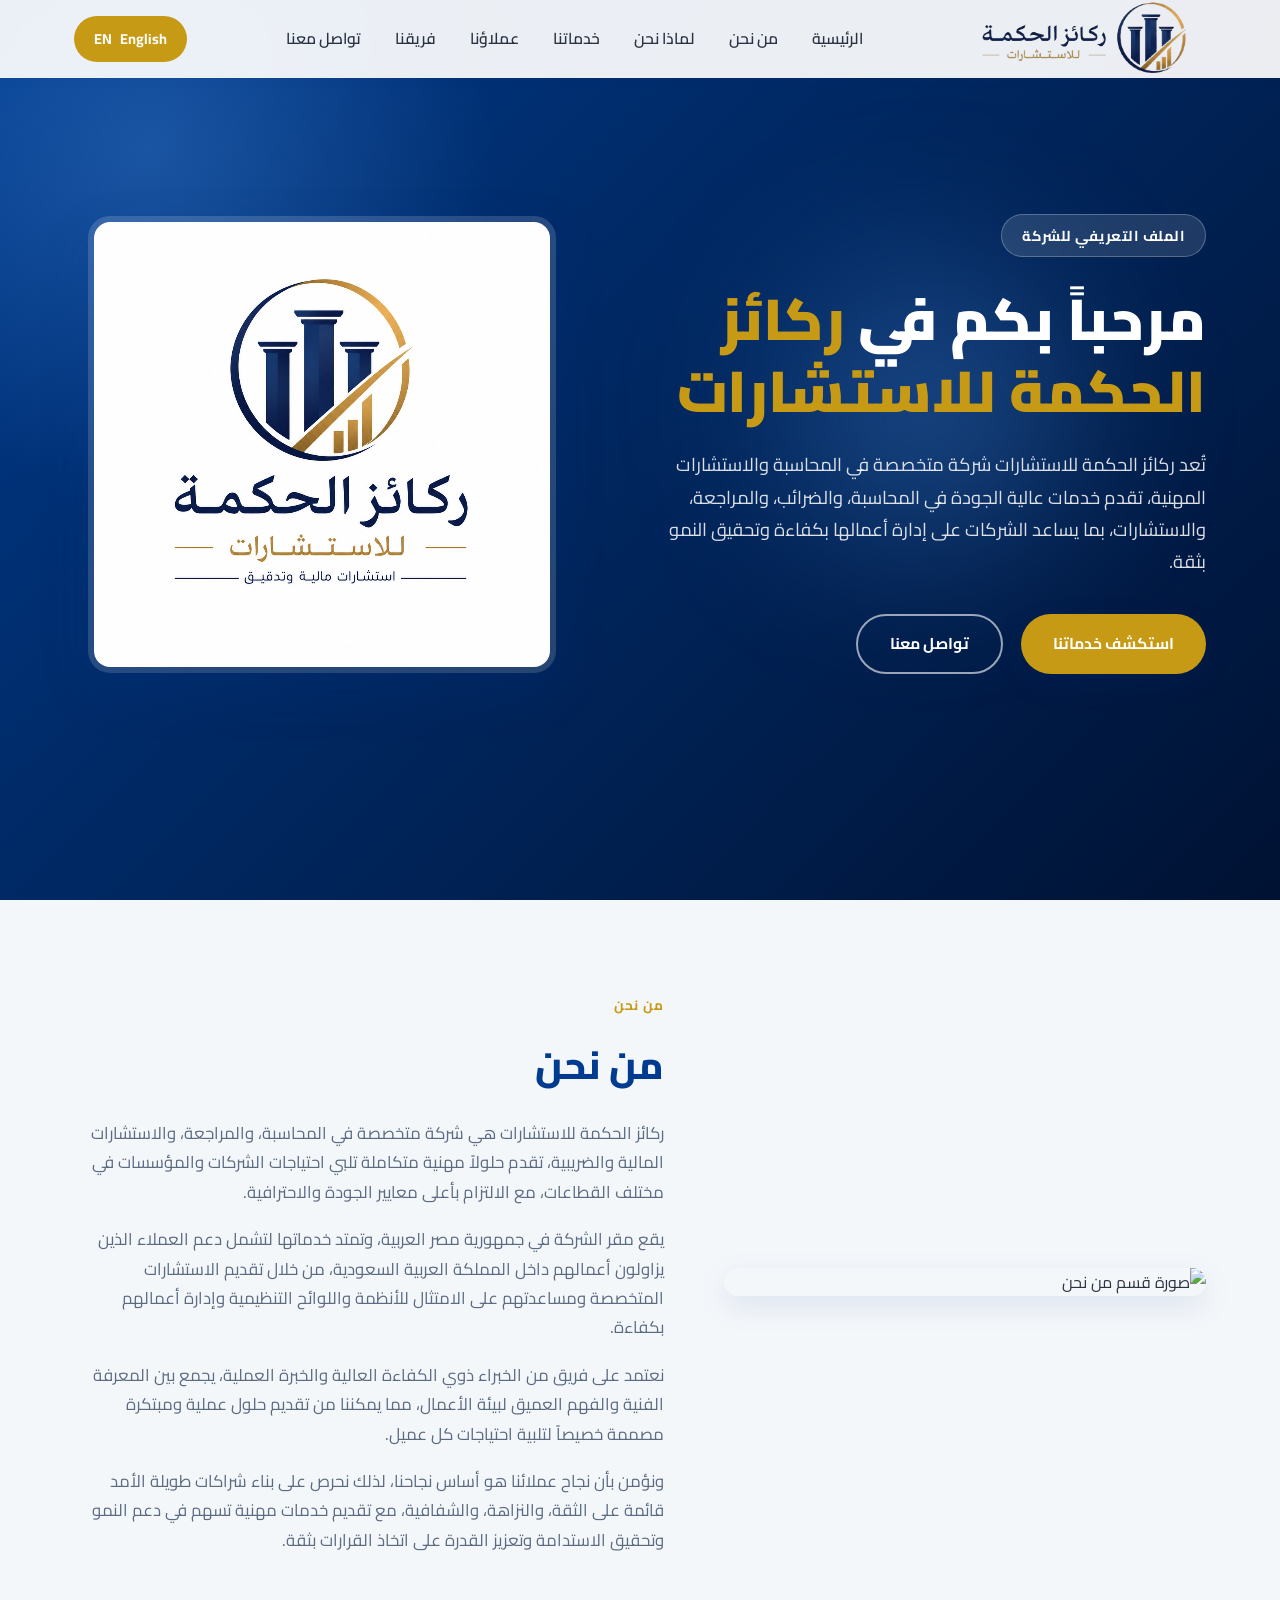
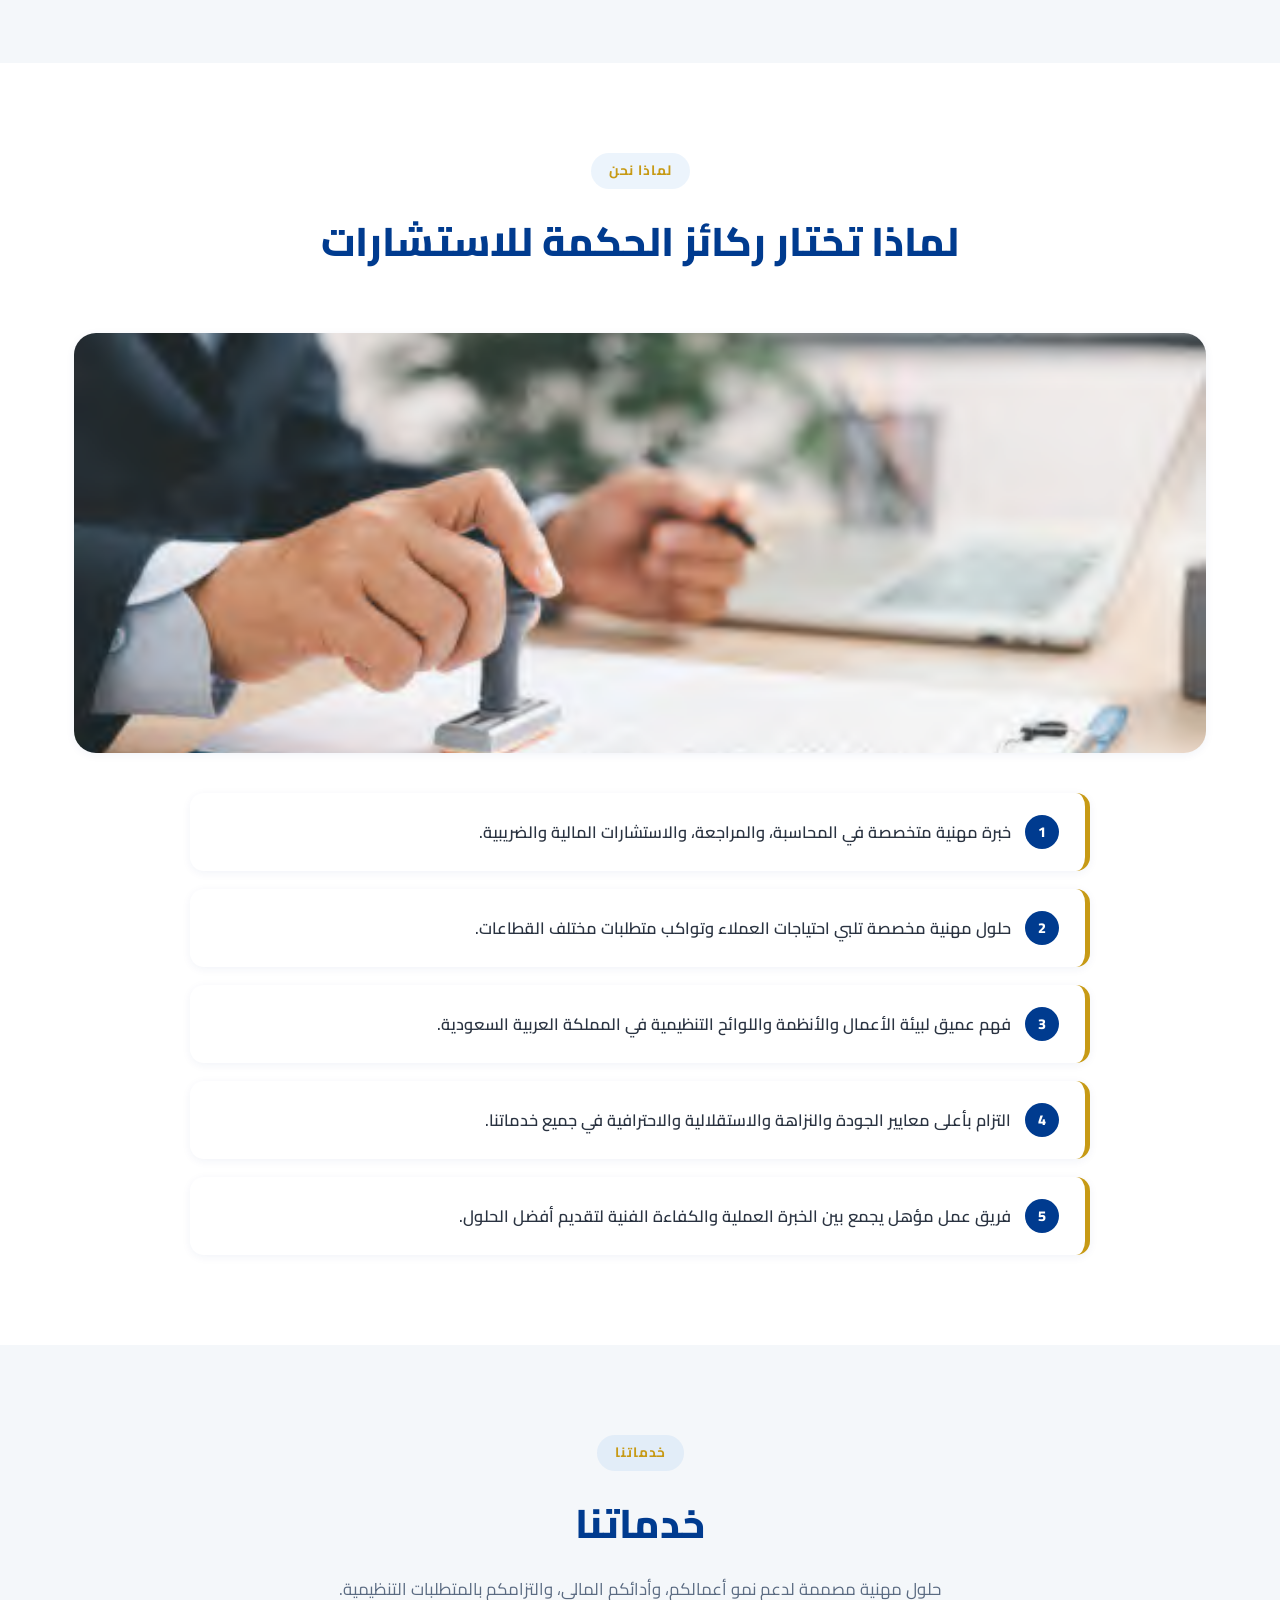
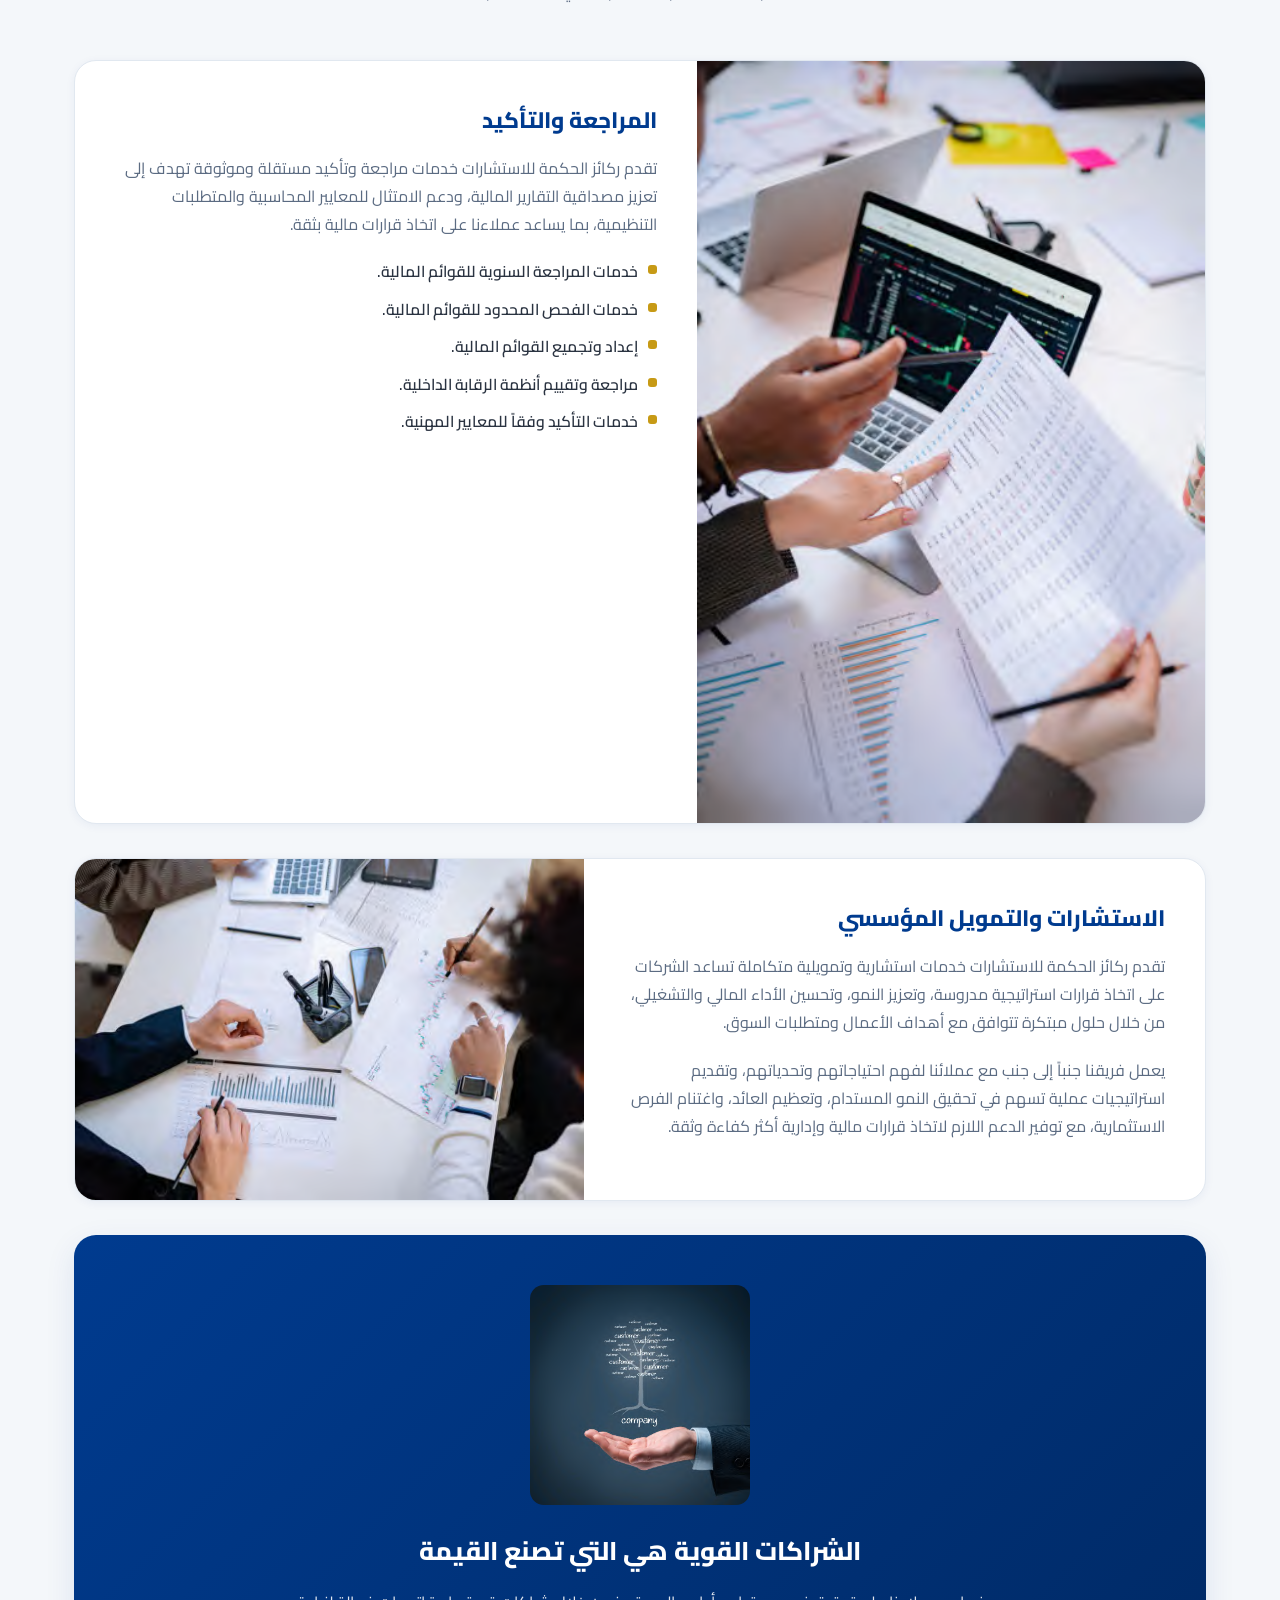
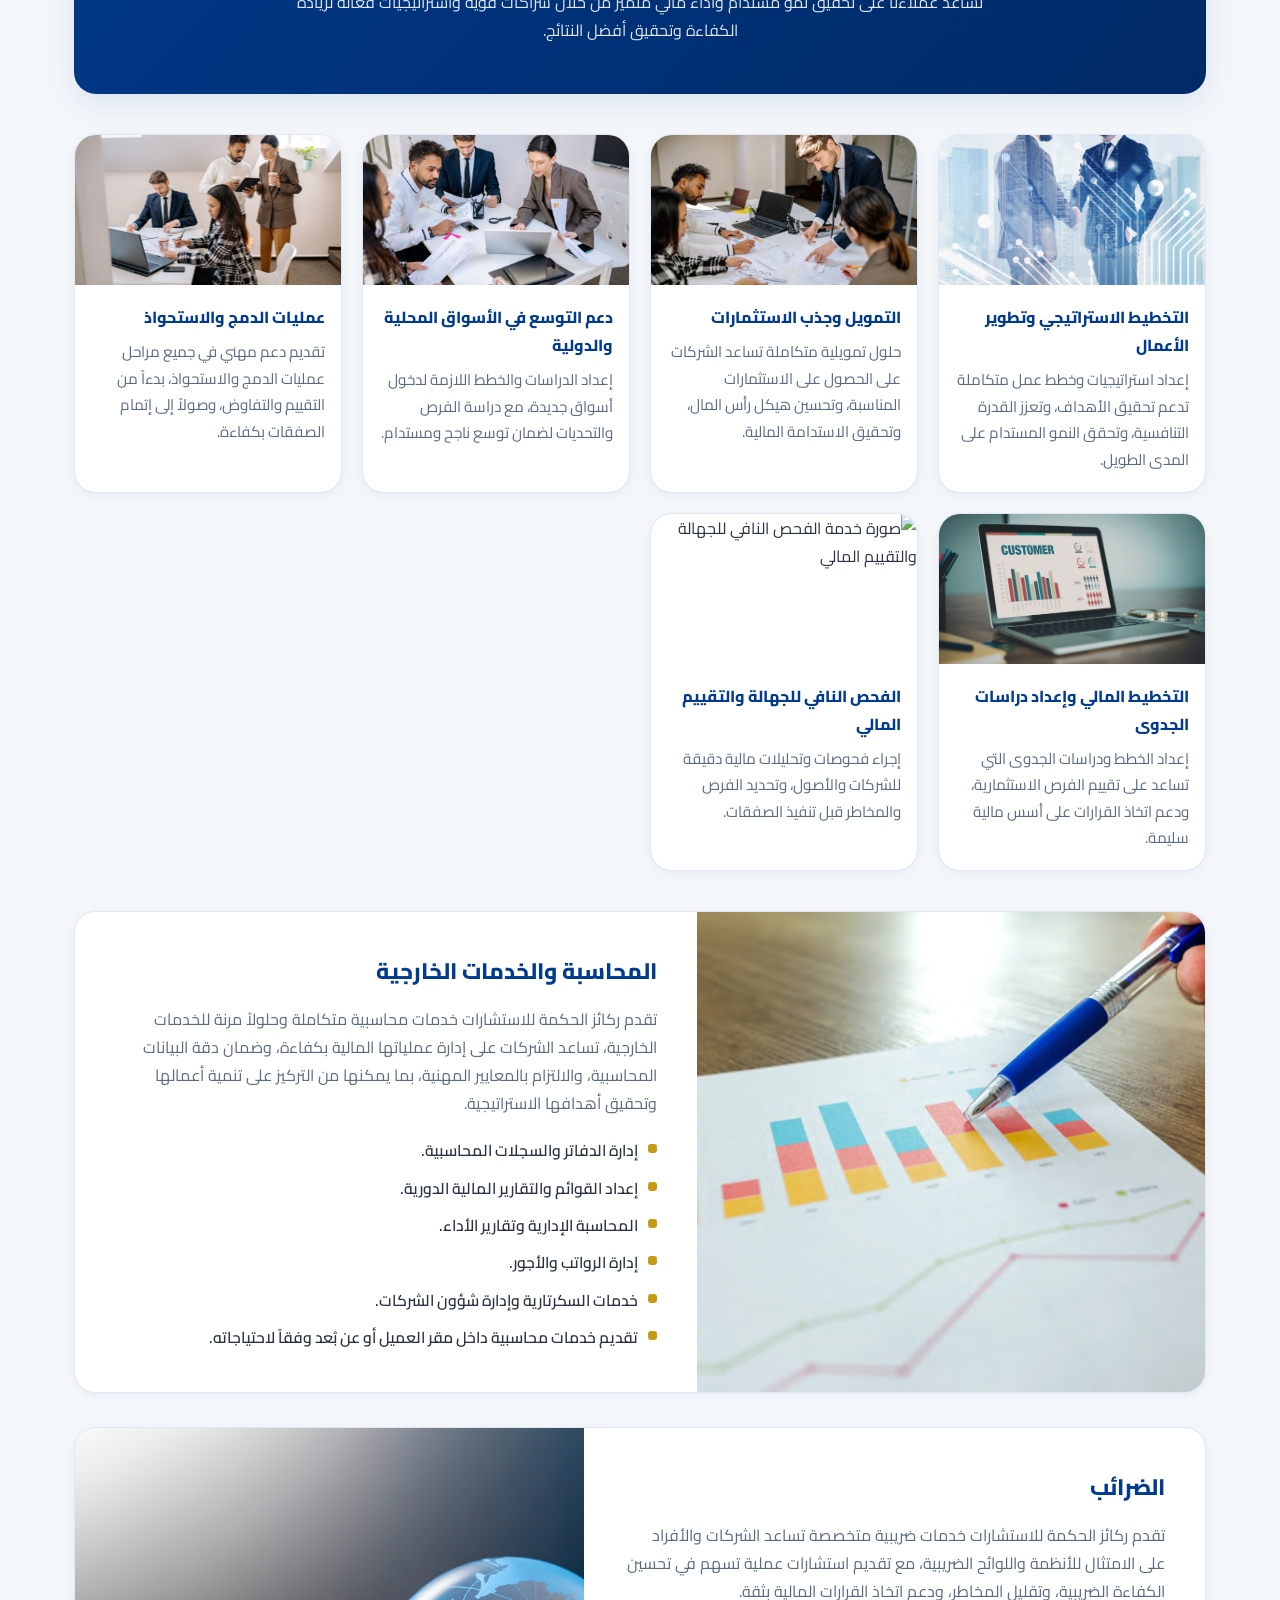
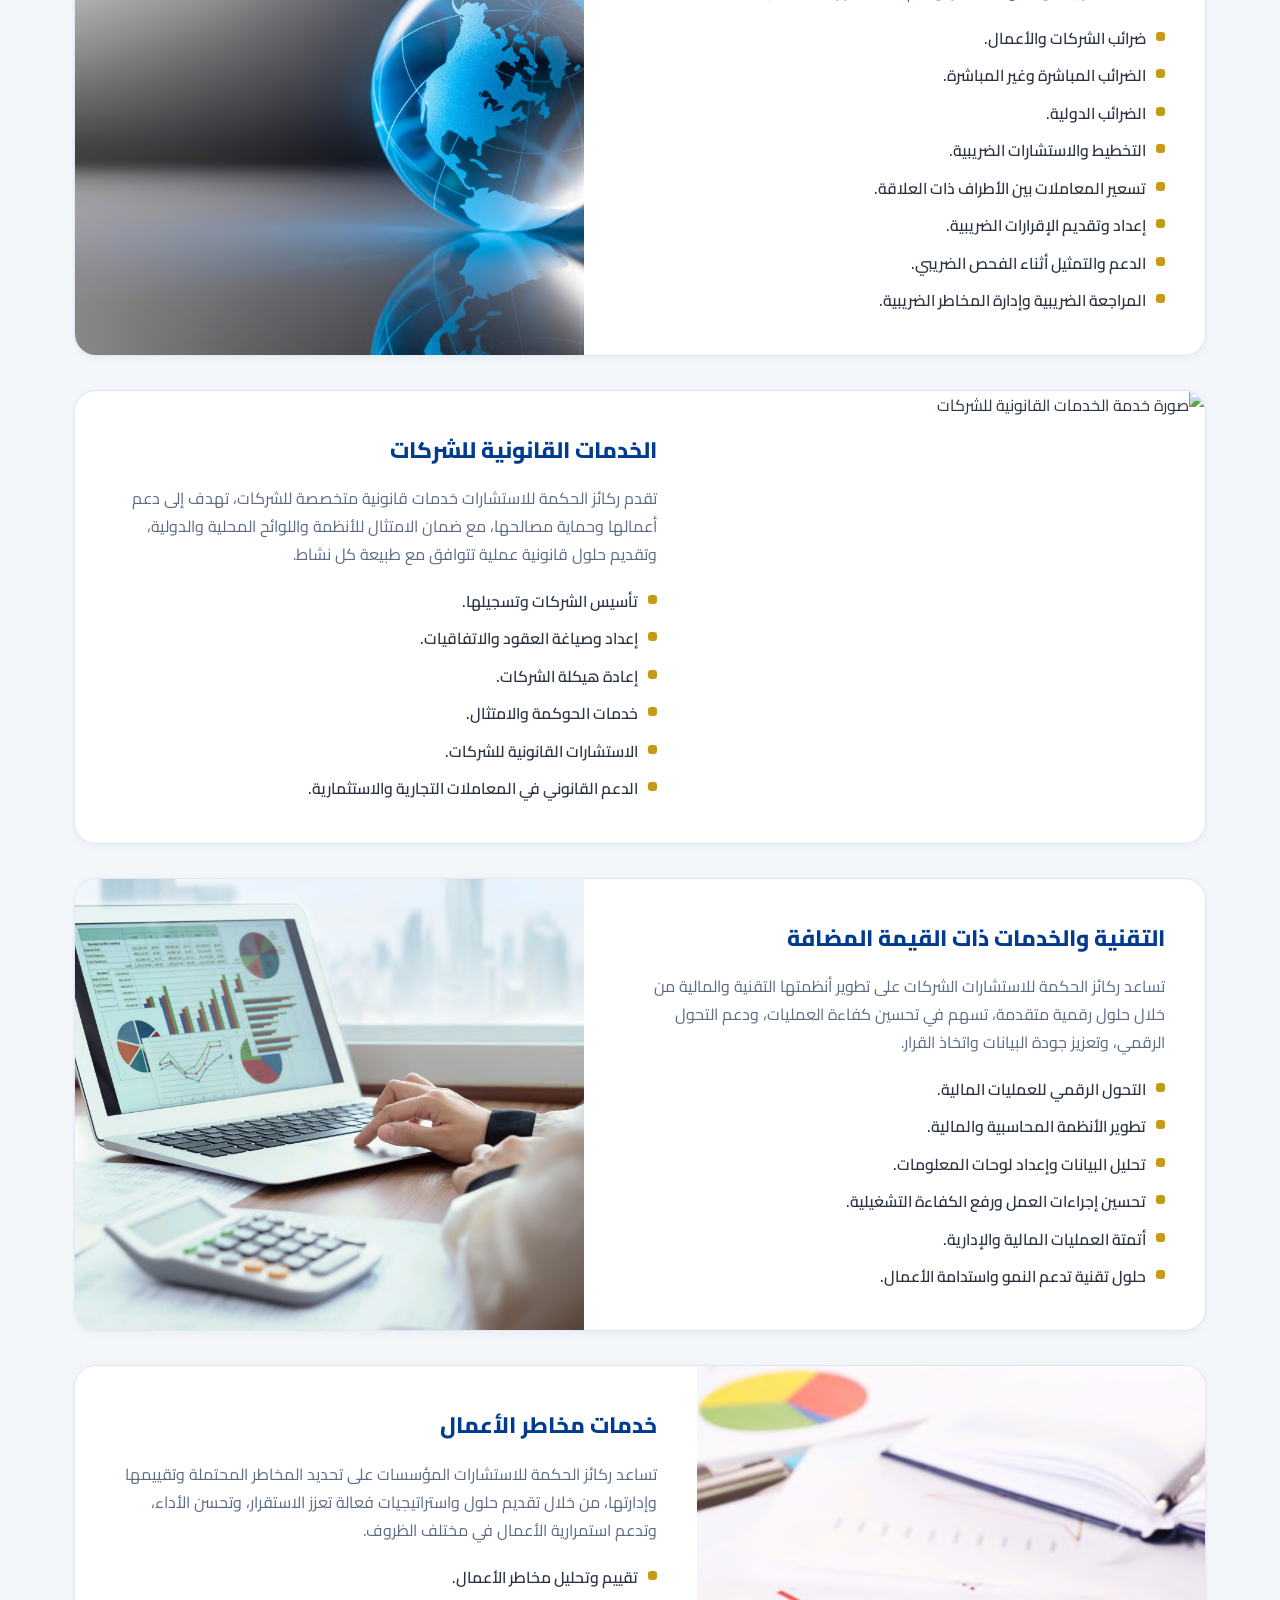
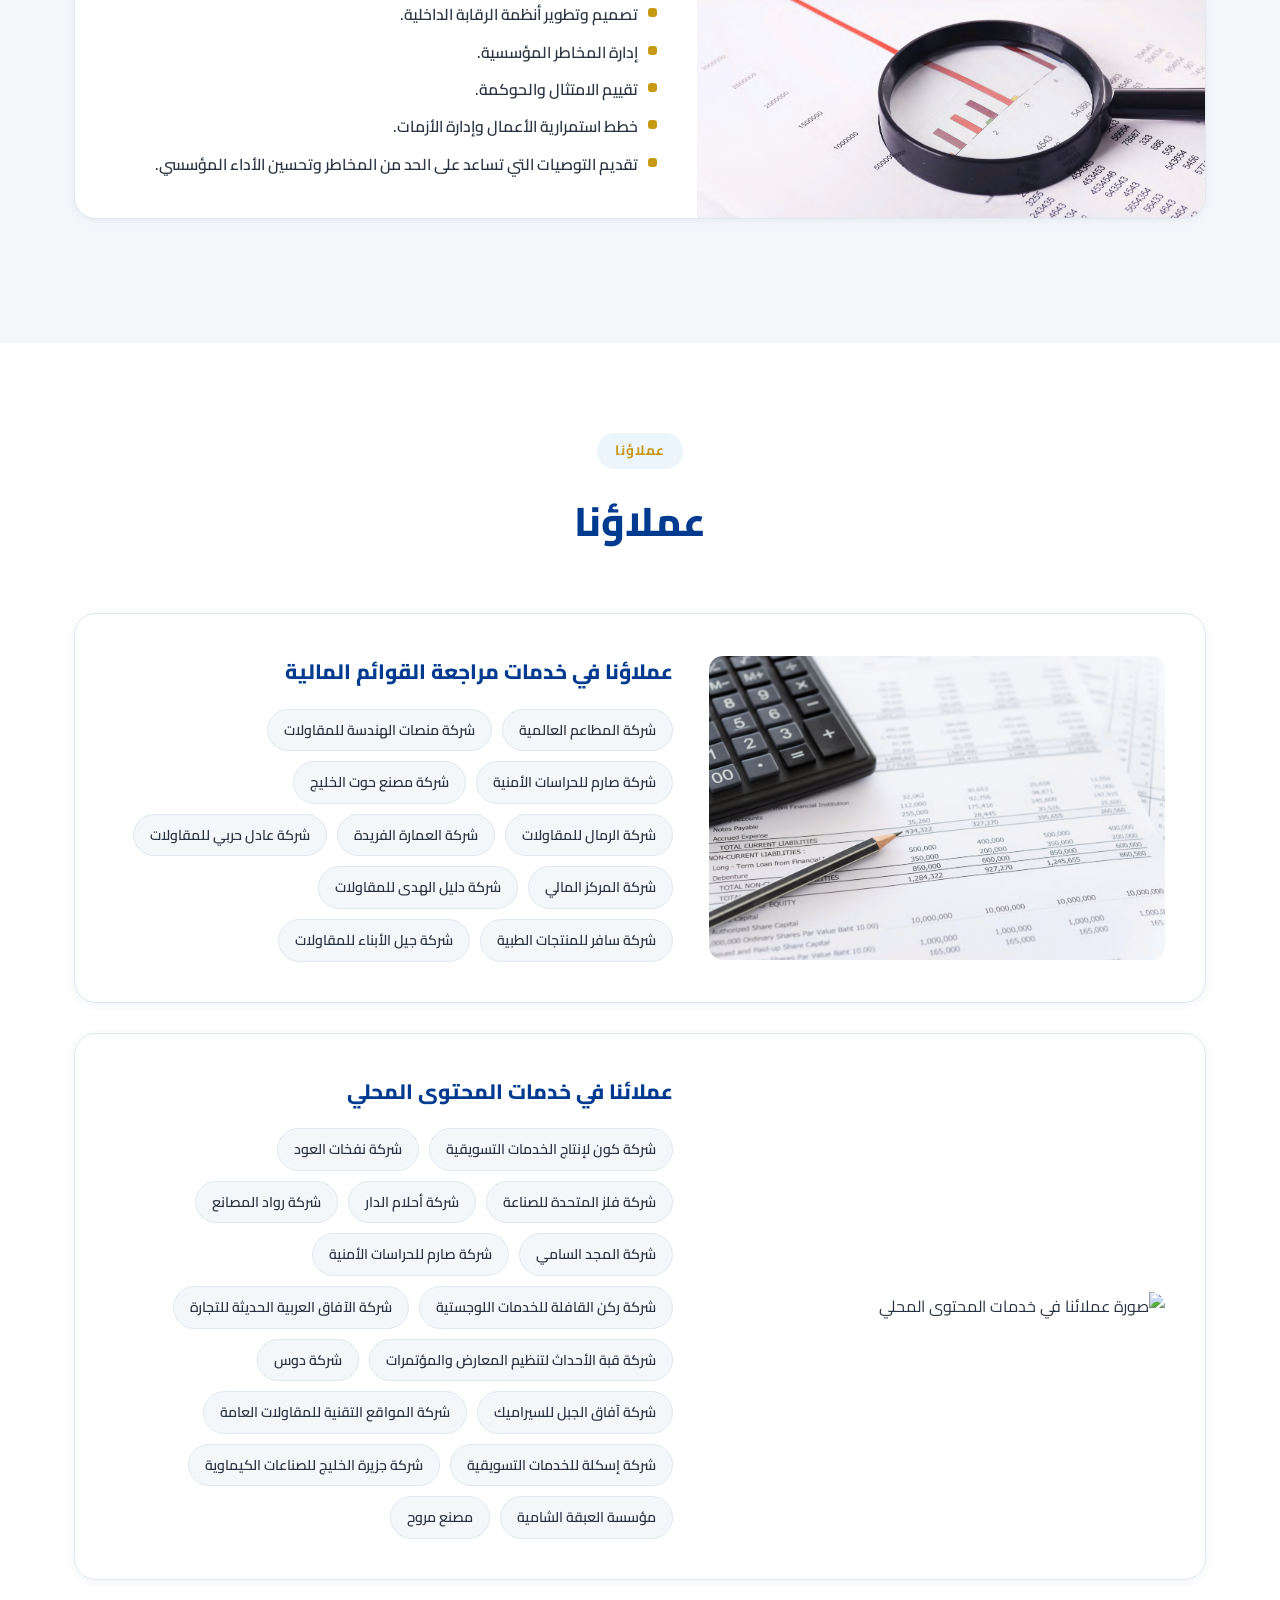
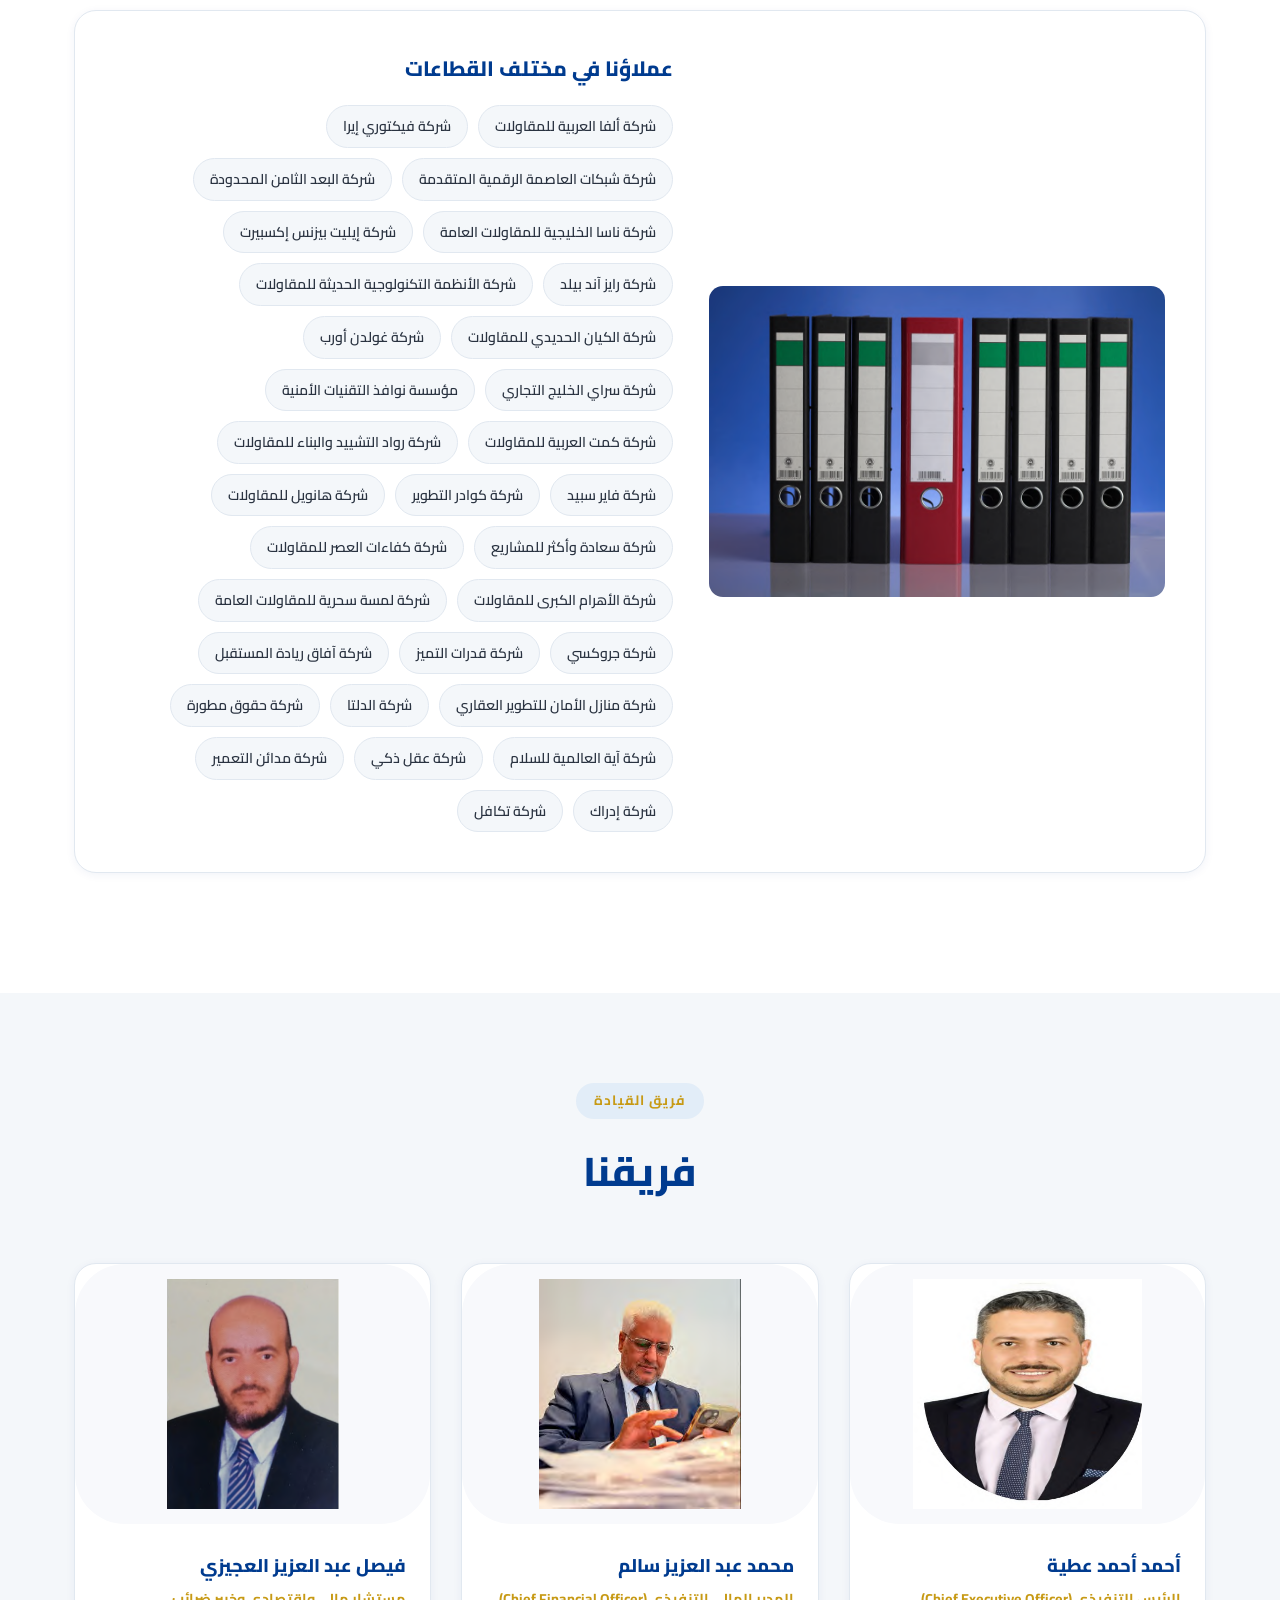
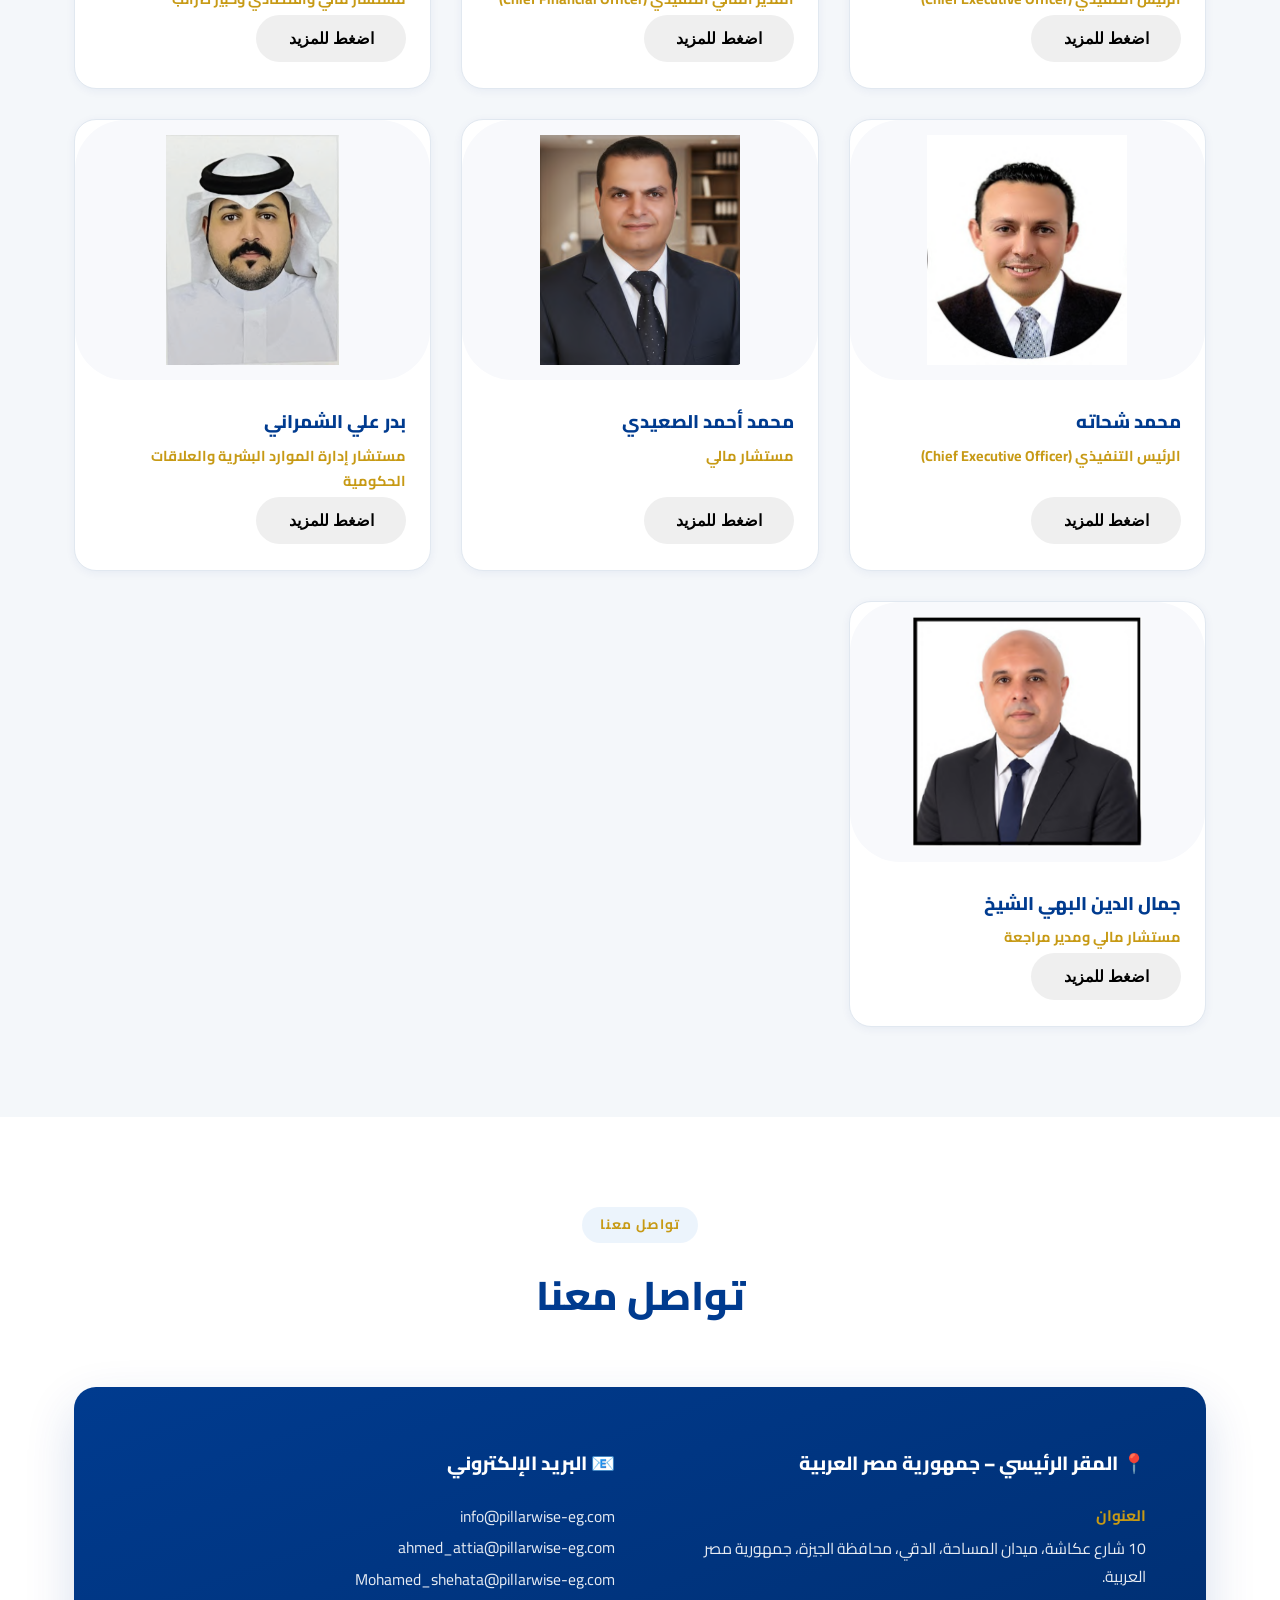
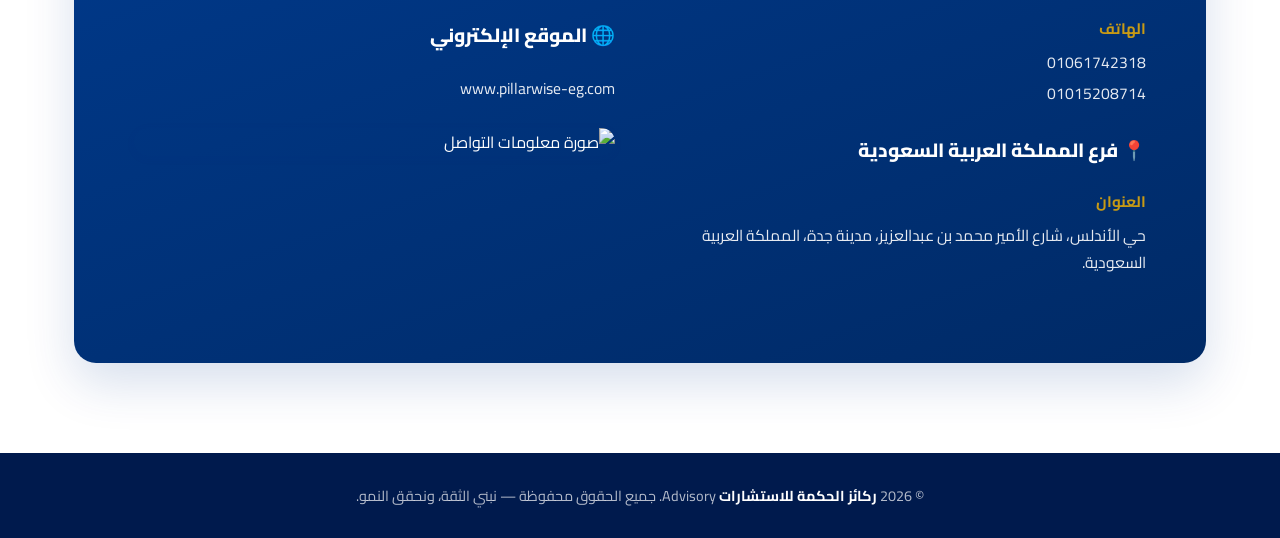
==== commit d3f45986: "Bader Chabges" ====
--- a/index-ar.html
+++ b/index-ar.html
@@ -457,7 +457,7 @@
       </div>
 
       <!-- عضو الفريق 6: بدر علي الشمراني (صفحة 26) -->
-      <div class="team-card" data-id="6" data-name="بدر علي الشمراني" data-cv="cv/6.pdf" data-role="مستشار إدارة الموارد البشرية والعلاقات الحكومية" data-title2="فريق القيادة" data-bio="يتمتع الأستاذ/ بدر علي الشمراني بخبرة تمتد لأكثر من عشر سنوات كقائد تنفيذي ومستشار استراتيجية أعمال، في مجالات التحول المؤسسي، وتطوير الأعمال، والإدارة التنفيذية، والعلاقات العامة والعلاقات الحكومية. ويمتلك سجلاً حافلاً في تصميم وتنفيذ المبادرات الاستراتيجية التي أسهمت في رفع كفاءة الأداء، وتعزيز النمو، وتحقيق نتائج مستدامة في مختلف القطاعات. تشمل خبراته تطوير الاستراتيجيات المؤسسية، وإعداد خطط الأعمال، والتطوير المؤسسي، والتميز المؤسسي، وإدارة الأداء، والتحسين المستمر، وحوكمة الشركات، وإدارة المخاطر، وتطوير القيادات، وتمكين الكوادر البشرية. كما يتمتع بخبرة في تعزيز العلاقات الحكومية، وبناء الشراكات الاستراتيجية، وتحسين تجربة العملاء بما يحقق مستهدفات المؤسسات ويعزز تنافسيتها. ويُعرف بدر بقدرته على ترجمة الرؤى الاستراتيجية إلى نتائج ملموسة من خلال إدارة الأداء الفعالة، وتنفيذ المبادرات، وقيادة التغيير، والتعاون بين مختلف القطاعات. وقد مكّنت رؤيته الاستراتيجية وقدراته القيادية والتزامه بالتميز التشغيلي المؤسسات من تحقيق نمو مستدام ونجاح مؤسسي طويل الأمد.">
+      <div class="team-card" data-id="6" data-name="بدر علي الشمراني" data-cv="cv/6.pdf" data-role="مستشار إدارة الموارد البشرية والعلاقات الحكومية" data-title2="فريق القيادة" data-phone="📞 +966 56 667 2474" data-bio="يتمتع الأستاذ/ بدر علي الشمراني بخبرة تمتد لأكثر من عشر سنوات كقائد تنفيذي ومستشار استراتيجية أعمال، في مجالات التحول المؤسسي، وتطوير الأعمال، والإدارة التنفيذية، والعلاقات العامة والعلاقات الحكومية. ويمتلك سجلاً حافلاً في تصميم وتنفيذ المبادرات الاستراتيجية التي أسهمت في رفع كفاءة الأداء، وتعزيز النمو، وتحقيق نتائج مستدامة في مختلف القطاعات. تشمل خبراته تطوير الاستراتيجيات المؤسسية، وإعداد خطط الأعمال، والتطوير المؤسسي، والتميز المؤسسي، وإدارة الأداء، والتحسين المستمر، وحوكمة الشركات، وإدارة المخاطر، وتطوير القيادات، وتمكين الكوادر البشرية. كما يتمتع بخبرة في تعزيز العلاقات الحكومية، وبناء الشراكات الاستراتيجية، وتحسين تجربة العملاء بما يحقق مستهدفات المؤسسات ويعزز تنافسيتها. ويُعرف بدر بقدرته على ترجمة الرؤى الاستراتيجية إلى نتائج ملموسة من خلال إدارة الأداء الفعالة، وتنفيذ المبادرات، وقيادة التغيير، والتعاون بين مختلف القطاعات. وقد مكّنت رؤيته الاستراتيجية وقدراته القيادية والتزامه بالتميز التشغيلي المؤسسات من تحقيق نمو مستدام ونجاح مؤسسي طويل الأمد.">
         <div class="team-photo">
           <img src="img_Ar/26.png" alt="صورة بدر علي الشمراني">
         </div>
